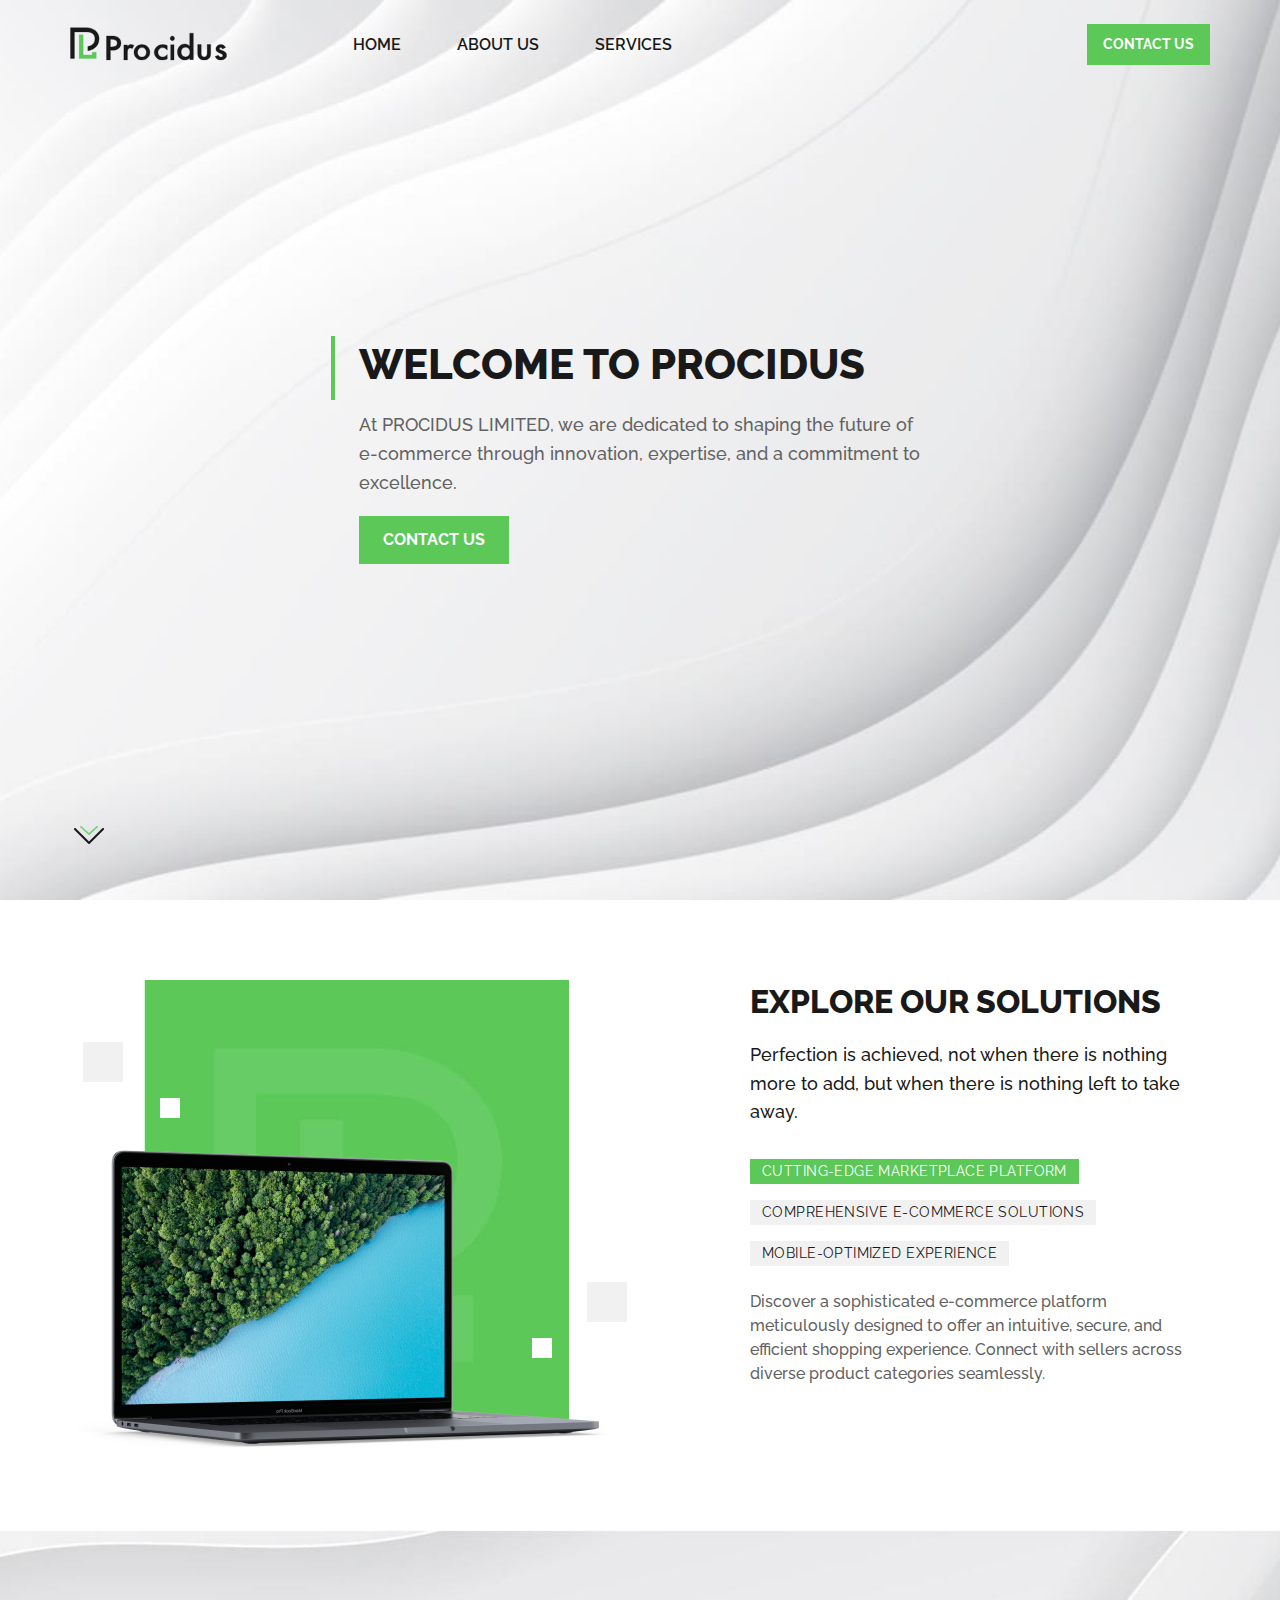
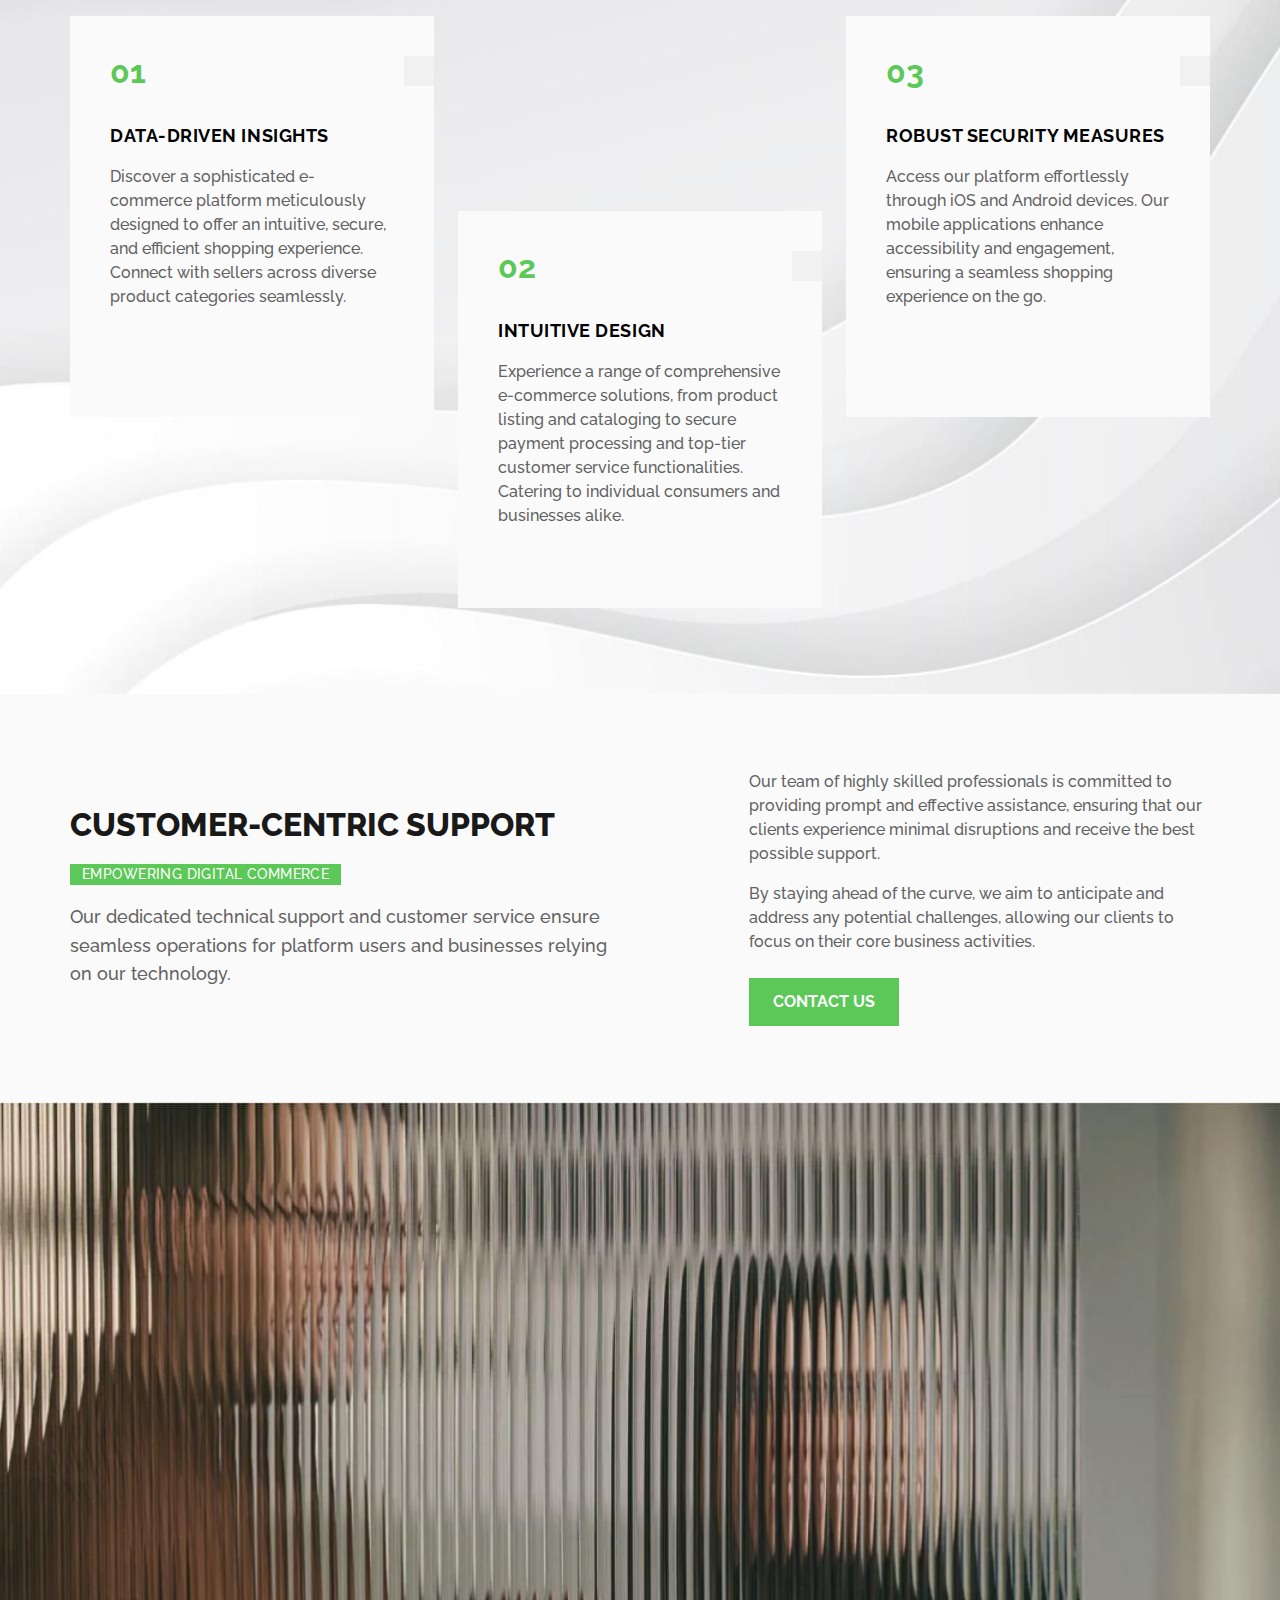
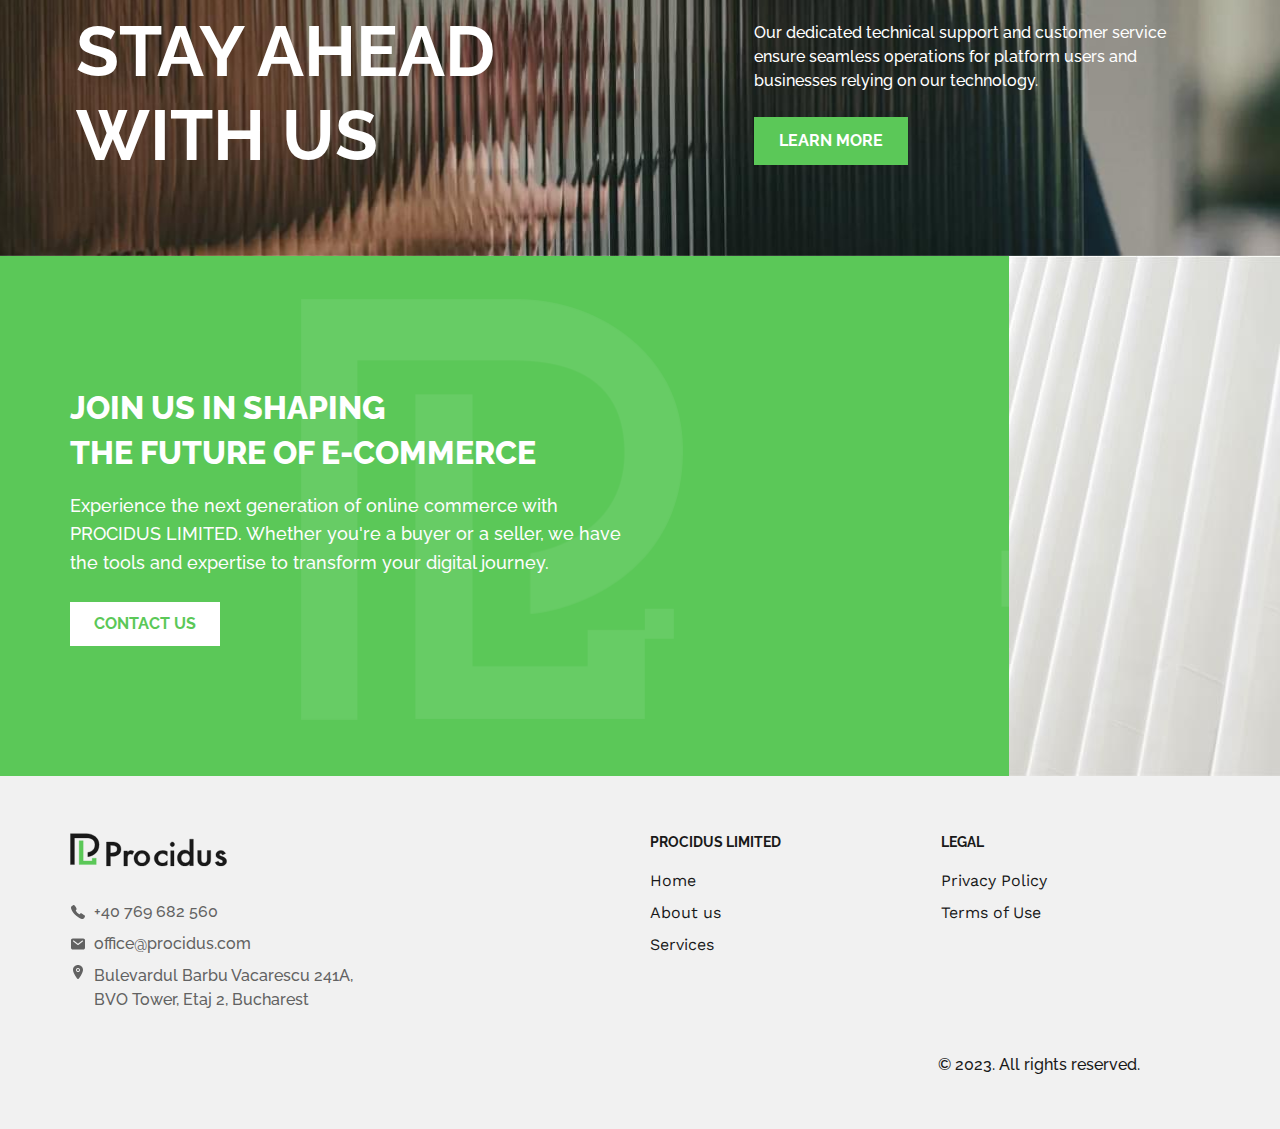
==== index.html @ 0f19bddd "next commit" ====
<!doctype html>
<html lang="en">

<head>
	<title>Procidus | Main Page</title>
	<meta charset="UTF-8" />
	<meta name="format-detection" content="telephone=no" />
	<!-- <style>body{opacity: 0;}</style> -->
	<link rel="stylesheet" href="css/style.min.css?_v=20231129135341" />
	<link rel="shortcut icon" href="favicon.ico" />
	<!-- <meta name="robots" content="noindex, nofollow"> -->
	<meta name="viewport" content="width=device-width, initial-scale=1.0" />
</head>

<body>
	<div class="wrapper">
		<header class="header header__main">
			<div class="header__container">
				<div class="header__nav">
					<div class="header__logo">
						<a href="index.html">
							<svg width="157" height="35" viewBox="0 0 157 35" fill="none" xmlns="http://www.w3.org/2000/svg">
								<g clip-path="url(#clip0_5_194-1)">
									<path d="M40.3946 24.3123V34.0953H36.5024V10.012H40.9129C43.0742 10.012 44.7073 10.1489 45.8124 10.4318C46.9272 10.7147 47.9052 11.244 48.756 12.0197C50.2424 13.3703 50.9759 15.0769 50.9759 17.1393C50.9759 19.3478 50.1838 21.0908 48.5995 22.3776C47.0152 23.6644 44.8833 24.3123 42.194 24.3123H40.3848H40.3946ZM40.3946 20.9448H41.8517C45.431 20.9448 47.2206 19.6581 47.2206 17.0937C47.2206 14.5293 45.3723 13.3703 41.6855 13.3703H40.3946V20.954V20.9448Z" fill="#191919" stroke="#191919" stroke-width="0.3" />
									<path d="M53.8706 18.9312H57.4524V20.289C58.113 19.6146 58.6898 19.1499 59.2015 18.9038C59.7224 18.6487 60.3365 18.512 61.0435 18.512C61.9832 18.512 62.9693 18.8127 64.002 19.4142L62.3646 22.622C61.6855 22.1481 61.0249 21.902 60.3737 21.902C58.42 21.902 57.4524 23.3419 57.4524 26.2307V34.0953H53.8706V18.9221V18.9312Z" fill="#191919" stroke="#191919" stroke-width="0.3" />
									<path d="M64.002 26.1973C64.002 24.0698 64.7733 22.2527 66.3161 20.7546C67.8588 19.2566 69.7424 18.512 71.9579 18.512C74.1733 18.512 76.0748 19.2654 77.6266 20.7723C79.1603 22.2793 79.9227 24.123 79.9227 26.3125C79.9227 28.502 79.1514 30.3812 77.6086 31.8704C76.0569 33.3507 74.1464 34.0953 71.8951 34.0953C69.6437 34.0953 67.7781 33.3418 66.2712 31.8261C64.7554 30.328 64.002 28.4488 64.002 26.1884V26.1973ZM67.5269 26.2593C67.5269 27.7308 67.9216 28.9009 68.7199 29.7607C69.5361 30.6294 70.6124 31.0637 71.9579 31.0637C73.3033 31.0637 74.3886 30.6382 75.1958 29.7784C76.0031 28.9186 76.4067 27.7751 76.4067 26.3391C76.4067 24.9031 76.0031 23.7596 75.1958 22.8998C74.3796 22.0311 73.3033 21.5967 71.9579 21.5967C70.6124 21.5967 69.572 22.0311 68.7558 22.8998C67.9395 23.7685 67.5269 24.8854 67.5269 26.2593Z" fill="#191919" stroke="#191919" stroke-width="0.3" />
									<path d="M97.2909 19.5662V24.0933C96.4578 23.1453 95.7194 22.4897 95.0567 22.1442C94.413 21.781 93.6462 21.595 92.7753 21.595C91.4026 21.595 90.2666 22.0468 89.3578 22.9416C88.449 23.8363 87.9946 24.9615 87.9946 26.3169C87.9946 27.6724 88.4301 28.8329 89.301 29.7277C90.1814 30.6136 91.3079 31.0566 92.6806 31.0566C93.5515 31.0566 94.3278 30.8794 94.9905 30.525C95.6342 30.1795 96.401 29.5151 97.2719 28.5229V33.0233C95.7951 33.7409 94.3183 34.0953 92.8415 34.0953C90.3991 34.0953 88.3638 33.36 86.7261 31.8805C85.0884 30.401 84.2648 28.5583 84.2648 26.3524C84.2648 24.1464 85.0978 22.2948 86.7545 20.7799C88.4112 19.265 90.4559 18.512 92.8699 18.512C94.4225 18.512 95.8898 18.8575 97.2719 19.5573L97.2909 19.5662Z" fill="#191919" stroke="#191919" stroke-width="0.3" />
									<path d="M100.186 12.2964C100.186 11.6767 100.394 11.1403 100.819 10.6871C101.245 10.2339 101.757 10.012 102.348 10.012C102.938 10.012 103.468 10.2432 103.894 10.6871C104.319 11.131 104.528 11.6767 104.528 12.3149C104.528 12.953 104.31 13.5079 103.894 13.9611C103.477 14.4143 102.964 14.6363 102.365 14.6363C101.766 14.6363 101.245 14.4143 100.819 13.9611C100.394 13.5079 100.186 12.953 100.186 12.3056V12.2964ZM104.033 18.6964V34.0953H100.689V18.6964H104.033Z" fill="#191919" stroke="#191919" stroke-width="0.3" />
									<path d="M119.709 7.18776H123.343V33.655H119.709V32.0593C118.278 33.4166 116.668 34.0953 114.87 34.0953C112.723 34.0953 110.943 33.3341 109.531 31.8025C108.128 30.2435 107.422 28.2992 107.422 25.9698C107.422 23.6404 108.128 21.7879 109.531 20.2655C110.925 18.734 112.676 17.9636 114.794 17.9636C116.63 17.9636 118.268 18.6973 119.718 20.1554V7.17859L119.709 7.18776ZM111.113 25.979C111.113 27.4463 111.518 28.6294 112.318 29.5556C113.147 30.4819 114.182 30.9496 115.444 30.9496C116.781 30.9496 117.863 30.5002 118.692 29.6015C119.521 28.6752 119.935 27.4922 119.935 26.0615C119.935 24.6309 119.521 23.4478 118.692 22.5215C117.863 21.6136 116.79 21.1551 115.472 21.1551C114.229 21.1551 113.184 21.6136 112.346 22.5307C111.518 23.457 111.104 24.6125 111.104 25.979H111.113Z" fill="#191919" stroke="#191919" stroke-width="0.3" />
									<path d="M131.218 18.512V27.2048C131.218 29.717 132.216 30.9732 134.203 30.9732C136.189 30.9732 137.187 29.717 137.187 27.2048V18.512H140.711V27.2867C140.711 28.4973 140.556 29.5441 140.253 30.427C139.961 31.2189 139.457 31.9289 138.734 32.557C137.544 33.5856 136.033 34.0953 134.194 34.0953C132.354 34.0953 130.861 33.5856 129.671 32.557C128.939 31.9289 128.427 31.2098 128.124 30.427C127.832 29.7261 127.685 28.6703 127.685 27.2867V18.512H131.209H131.218Z" fill="#191919" stroke="#191919" stroke-width="0.3" />
									<path d="M155.589 21.4211L152.49 22.92C152.002 22.0065 151.398 21.5541 150.677 21.5541C150.336 21.5541 150.034 21.6606 149.79 21.8646C149.546 22.0685 149.42 22.3346 149.42 22.6628C149.42 23.2304 150.141 23.7892 151.583 24.348C153.572 25.1284 154.907 25.8469 155.599 26.5032C156.291 27.1595 156.632 28.0464 156.632 29.1551C156.632 30.5831 156.057 31.7715 154.897 32.7294C153.776 33.643 152.422 34.0953 150.833 34.0953C148.114 34.0953 146.184 32.8891 145.053 30.4766L148.25 29.1285C148.698 29.838 149.03 30.2815 149.264 30.4766C149.722 30.858 150.268 31.0531 150.891 31.0531C152.158 31.0531 152.792 30.5298 152.792 29.4744C152.792 28.8713 152.305 28.3037 151.33 27.7804C150.95 27.6118 150.579 27.4433 150.199 27.2837C149.819 27.124 149.439 26.9555 149.049 26.787C147.958 26.2992 147.197 25.8203 146.749 25.3324C146.184 24.7205 145.901 23.9222 145.901 22.9555C145.901 21.6694 146.388 20.614 147.353 19.7714C148.338 18.9288 149.537 18.512 150.95 18.512C153.026 18.512 154.566 19.4876 155.579 21.4388L155.589 21.4211Z" fill="#191919" stroke="#191919" stroke-width="0.3" />
									<path d="M24.6431 21.9796C22.2713 23.7597 19.5085 24.5127 17.8351 24.6677V20.4503C17.8856 20.4423 17.9497 20.4316 18.0258 20.4176C18.2288 20.3802 18.5177 20.3191 18.8634 20.2244C19.5543 20.0351 20.4754 19.7104 21.3926 19.1684C23.2318 18.0815 25.0571 16.1173 24.9716 12.6399C24.9291 10.9093 24.4703 9.61412 23.7565 8.64841C23.0432 7.68348 22.0835 7.05857 21.0568 6.65405C19.1379 5.89799 16.9617 5.90422 15.6671 5.90794C15.5811 5.90818 15.499 5.90842 15.4212 5.90842H4.5952H4.4452V6.05842V32.5196H0.468848V1.66196H16.5857C19.7418 1.66196 22.8375 2.64489 25.2392 4.60502C27.3088 6.29719 29.1157 8.87347 29.1157 12.7247C29.1157 17.2226 27.0862 20.1459 24.6431 21.9796Z" fill="#191919" stroke="#191919" stroke-width="0.3" />
									<path d="M22.1886 28.7639V26.2247H26.2211V32.5287H9.15293V8.74534H13.1854V28.7639V28.9139H13.3354H22.0386H22.1886V28.7639Z" fill="#5BC858" stroke="#5BC858" stroke-width="0.3" />
								</g>
								<defs>
									<clipPath id="clip0_5_194-1">
										<rect width="157" height="34" fill="white" transform="translate(0 0.5)" />
									</clipPath>
								</defs>
							</svg>
						</a>
					</div>
					<div class="header__menu">
						<ul class="header__list">
							<li class="header__link"><a href="index.html">HOME</a></li>
							<li class="header__link"><a href="about.html">ABOUT US</a></li>
							<li class="header__link">
								<a href="services.html" data-goto=".features">SERVICES</a>
							</li>
						</ul>
					</div>
				</div>
				<div class="header__btn">
					<a href="contact.html" class="button button--header button--small"><span>CONTACT US</span></a>
				</div>
			</div>
		</header>
		<main class="page">
			<section class="hero">
				<div class="hero__container">
					<div class="hero__content">
						<h1 class="hero__title title">Welcome to procidus</h1>
						<p class="hero__text text">
							At PROCIDUS LIMITED, we are dedicated to shaping the future of
							e-commerce through innovation, expertise, and a commitment to
							excellence.
						</p>
						<a href="contact.html" class="button button--hero button--large"><span>CONTACT US</span></a>
					</div>
					<div class="hero__arrow">
						<a href="#" data-goto=".solutions">
							<svg width="50" height="50" viewBox="0 0 50 50" fill="none" xmlns="http://www.w3.org/2000/svg">
								<path fill-rule="evenodd" clip-rule="evenodd" d="M10.2333 17.262C10.6238 16.8715 11.257 16.8715 11.6475 17.262L25.0029 30.6174L38.3583 17.262C38.7488 16.8715 39.382 16.8715 39.7725 17.262C40.1631 17.6525 40.1631 18.2857 39.7725 18.6762L25.71 32.7387C25.3195 33.1292 24.6863 33.1292 24.2958 32.7387L10.2333 18.6762C9.8428 18.2857 9.8428 17.6525 10.2333 17.262Z" fill="#191919" />
								<path opacity="0.8" fill-rule="evenodd" clip-rule="evenodd" d="M16.2541 15.2317C16.5928 14.9228 17.1421 14.9228 17.4809 15.2317L25 22.0899L32.5191 15.2317C32.8579 14.9228 33.4072 14.9228 33.7459 15.2317C34.0847 15.5407 34.0847 16.0417 33.7459 16.3507L25.6134 23.7683C25.2746 24.0772 24.7254 24.0772 24.3866 23.7683L16.2541 16.3507C15.9153 16.0417 15.9153 15.5407 16.2541 15.2317Z" fill="#5BC858" />
							</svg>
						</a>
					</div>
				</div>
			</section>
			<section class="solutions">
				<div class="solutions__container">
					<div class="solutions__img">
						<img src="img/solutions-img.png" alt="Solutions" />
						<div class="solutions__bg"></div>
						<div class="solutions__decor"></div>
					</div>
					<div class="solutions__content">
						<h2 data-da=".solutions__container, 768, 0" class="solutions__title title">
							Explore our solutions
						</h2>
						<p class="solutions__text text">
							Perfection is achieved, not when there is nothing more to add, but
							when there is nothing left to take away.
						</p>
						<div data-tabs data-tabs-animate="500" class="tabs">
							<nav data-tabs-titles class="tabs__navigation">
								<button type="button" class="tabs__title _tab-active">
									Cutting-Edge Marketplace Platform
								</button>
								<button type="button" class="tabs__title">
									Comprehensive E-commerce Solutions
								</button>
								<button type="button" class="tabs__title">
									Mobile-Optimized Experience
								</button>
							</nav>
							<div data-tabs-body class="tabs__content">
								<div class="tabs__body">
									Discover a sophisticated e-commerce platform meticulously
									designed to offer an intuitive, secure, and efficient
									shopping experience. Connect with sellers across diverse
									product categories seamlessly.
								</div>
								<div class="tabs__body">
									Experience a range of comprehensive e-commerce solutions,
									from product listing and cataloging to secure payment
									processing and top-tier customer service functionalities.
									Catering to individual consumers and businesses alike.
								</div>
								<div class="tabs__body">
									Access our platform effortlessly through iOS and Android
									devices. Our mobile applications enhance accessibility and
									engagement, ensuring a seamless shopping experience on the
									go.
								</div>
							</div>
						</div>
					</div>
				</div>
			</section>
			<section class="features" id="features">
				<div class="features__container">
					<div class="features__item">
						<span class="features__item-num">01</span>
						<h3 class="features__item-title">DATA-DRIVEN INSIGHTS</h3>
						<p class="features__item-text">
							Discover a sophisticated e-commerce platform meticulously designed
							to offer an intuitive, secure, and efficient shopping experience.
							Connect with sellers across diverse product categories seamlessly.
						</p>
					</div>
					<div class="features__item features__item-mt">
						<span class="features__item-num">02</span>
						<h3 class="features__item-title">intuitive design</h3>
						<p class="features__item-text">
							Experience a range of comprehensive e-commerce solutions, from
							product listing and cataloging to secure payment processing and
							top-tier customer service functionalities. Catering to individual
							consumers and businesses alike.
						</p>
					</div>
					<div class="features__item">
						<span class="features__item-num">03</span>
						<h3 class="features__item-title">robust security measures</h3>
						<p class="features__item-text">
							Access our platform effortlessly through iOS and Android devices.
							Our mobile applications enhance accessibility and engagement,
							ensuring a seamless shopping experience on the go.
						</p>
					</div>
				</div>
			</section>
			<section class="support">
				<div class="support__container">
					<div class="support__heading">
						<h2 class="support__title title">Customer-Centric Support</h2>
						<span class="support__subtitle">empowering digital commerce</span>
						<p class="support__descr">
							Our dedicated technical support and customer service ensure seamless
							operations for platform users and businesses relying on our
							technology.
						</p>
					</div>
					<div class="support__content">
						<p>
							Our team of highly skilled professionals is committed to providing
							prompt and effective assistance, ensuring that our clients
							experience minimal disruptions and receive the best possible
							support.
						</p>
						<p>
							By staying ahead of the curve, we aim to anticipate and address any
							potential challenges, allowing our clients to focus on their core
							business activities.
						</p>
						<a href="contact.html" class="button button--support button--large"><span>CONTACT US</span></a>
					</div>
				</div>
			</section>
			<section class="about">
				<div class="about__container">
					<h2 class="about__title title">stay ahead with us</h2>
					<div class="about__content">
						<p class="about__text">
							Our dedicated technical support and customer service ensure seamless
							operations for platform users and businesses relying on our
							technology.
						</p>
						<a href="about.html" class="button button--about button--large"><span>LEARN MORE</span></a>
					</div>
				</div>
			</section>
			<section class="join">
				<div class="join__container">
					<div class="join__content">
						<h2 class="join__title title">
							Join Us in Shaping <br />
							the Future of E-commerce
						</h2>
						<p class="join__descr">
							Experience the next generation of online commerce with PROCIDUS
							LIMITED. Whether you're a buyer or a seller, we have the tools and
							expertise to transform your digital journey.
						</p>
						<a href="contact.html" class="button button--join"><span>CONTACT US</span></a>
					</div>
				</div>
				<div class="join__left"></div>
				<div class="join__right"></div>
			</section>
		</main>
		<footer class="footer">
			<div class="footer__container">
				<div class="footer__contact">
					<div class="footer__logo">
						<svg width="157" height="35" viewBox="0 0 157 35" fill="none" xmlns="http://www.w3.org/2000/svg">
							<g clip-path="url(#clip0_5_194)">
								<path d="M40.3946 24.3123V34.0953H36.5024V10.012H40.9129C43.0742 10.012 44.7073 10.1489 45.8124 10.4318C46.9272 10.7147 47.9052 11.244 48.756 12.0197C50.2424 13.3703 50.9759 15.0769 50.9759 17.1393C50.9759 19.3478 50.1838 21.0908 48.5995 22.3776C47.0152 23.6644 44.8833 24.3123 42.194 24.3123H40.3848H40.3946ZM40.3946 20.9448H41.8517C45.431 20.9448 47.2206 19.6581 47.2206 17.0937C47.2206 14.5293 45.3723 13.3703 41.6855 13.3703H40.3946V20.954V20.9448Z" fill="#191919" stroke="#191919" stroke-width="0.3" />
								<path d="M53.8706 18.9312H57.4524V20.289C58.113 19.6146 58.6898 19.1499 59.2015 18.9038C59.7224 18.6487 60.3365 18.512 61.0435 18.512C61.9832 18.512 62.9693 18.8127 64.002 19.4142L62.3646 22.622C61.6855 22.1481 61.0249 21.902 60.3737 21.902C58.42 21.902 57.4524 23.3419 57.4524 26.2307V34.0953H53.8706V18.9221V18.9312Z" fill="#191919" stroke="#191919" stroke-width="0.3" />
								<path d="M64.002 26.1973C64.002 24.0698 64.7733 22.2527 66.3161 20.7546C67.8588 19.2566 69.7424 18.512 71.9579 18.512C74.1733 18.512 76.0748 19.2654 77.6266 20.7723C79.1603 22.2793 79.9227 24.123 79.9227 26.3125C79.9227 28.502 79.1514 30.3812 77.6086 31.8704C76.0569 33.3507 74.1464 34.0953 71.8951 34.0953C69.6437 34.0953 67.7781 33.3418 66.2712 31.8261C64.7554 30.328 64.002 28.4488 64.002 26.1884V26.1973ZM67.5269 26.2593C67.5269 27.7308 67.9216 28.9009 68.7199 29.7607C69.5361 30.6294 70.6124 31.0637 71.9579 31.0637C73.3033 31.0637 74.3886 30.6382 75.1958 29.7784C76.0031 28.9186 76.4067 27.7751 76.4067 26.3391C76.4067 24.9031 76.0031 23.7596 75.1958 22.8998C74.3796 22.0311 73.3033 21.5967 71.9579 21.5967C70.6124 21.5967 69.572 22.0311 68.7558 22.8998C67.9395 23.7685 67.5269 24.8854 67.5269 26.2593Z" fill="#191919" stroke="#191919" stroke-width="0.3" />
								<path d="M97.2909 19.5662V24.0933C96.4578 23.1453 95.7194 22.4897 95.0567 22.1442C94.413 21.781 93.6462 21.595 92.7753 21.595C91.4026 21.595 90.2666 22.0468 89.3578 22.9416C88.449 23.8363 87.9946 24.9615 87.9946 26.3169C87.9946 27.6724 88.4301 28.8329 89.301 29.7277C90.1814 30.6136 91.3079 31.0566 92.6806 31.0566C93.5515 31.0566 94.3278 30.8794 94.9905 30.525C95.6342 30.1795 96.401 29.5151 97.2719 28.5229V33.0233C95.7951 33.7409 94.3183 34.0953 92.8415 34.0953C90.3991 34.0953 88.3638 33.36 86.7261 31.8805C85.0884 30.401 84.2648 28.5583 84.2648 26.3524C84.2648 24.1464 85.0978 22.2948 86.7545 20.7799C88.4112 19.265 90.4559 18.512 92.8699 18.512C94.4225 18.512 95.8898 18.8575 97.2719 19.5573L97.2909 19.5662Z" fill="#191919" stroke="#191919" stroke-width="0.3" />
								<path d="M100.186 12.2964C100.186 11.6767 100.394 11.1403 100.819 10.6871C101.245 10.2339 101.757 10.012 102.348 10.012C102.938 10.012 103.468 10.2432 103.894 10.6871C104.319 11.131 104.528 11.6767 104.528 12.3149C104.528 12.953 104.31 13.5079 103.894 13.9611C103.477 14.4143 102.964 14.6363 102.365 14.6363C101.766 14.6363 101.245 14.4143 100.819 13.9611C100.394 13.5079 100.186 12.953 100.186 12.3056V12.2964ZM104.033 18.6964V34.0953H100.689V18.6964H104.033Z" fill="#191919" stroke="#191919" stroke-width="0.3" />
								<path d="M119.709 7.18776H123.343V33.655H119.709V32.0593C118.278 33.4166 116.668 34.0953 114.87 34.0953C112.723 34.0953 110.943 33.3341 109.531 31.8025C108.128 30.2435 107.422 28.2992 107.422 25.9698C107.422 23.6404 108.128 21.7879 109.531 20.2655C110.925 18.734 112.676 17.9636 114.794 17.9636C116.63 17.9636 118.268 18.6973 119.718 20.1554V7.17859L119.709 7.18776ZM111.113 25.979C111.113 27.4463 111.518 28.6294 112.318 29.5556C113.147 30.4819 114.182 30.9496 115.444 30.9496C116.781 30.9496 117.863 30.5002 118.692 29.6015C119.521 28.6752 119.935 27.4922 119.935 26.0615C119.935 24.6309 119.521 23.4478 118.692 22.5215C117.863 21.6136 116.79 21.1551 115.472 21.1551C114.229 21.1551 113.184 21.6136 112.346 22.5307C111.518 23.457 111.104 24.6125 111.104 25.979H111.113Z" fill="#191919" stroke="#191919" stroke-width="0.3" />
								<path d="M131.218 18.512V27.2048C131.218 29.717 132.216 30.9732 134.203 30.9732C136.189 30.9732 137.187 29.717 137.187 27.2048V18.512H140.711V27.2867C140.711 28.4973 140.556 29.5441 140.253 30.427C139.961 31.2189 139.457 31.9289 138.734 32.557C137.544 33.5856 136.033 34.0953 134.194 34.0953C132.354 34.0953 130.861 33.5856 129.671 32.557C128.939 31.9289 128.427 31.2098 128.124 30.427C127.832 29.7261 127.685 28.6703 127.685 27.2867V18.512H131.209H131.218Z" fill="#191919" stroke="#191919" stroke-width="0.3" />
								<path d="M155.589 21.4211L152.49 22.92C152.002 22.0065 151.398 21.5541 150.677 21.5541C150.336 21.5541 150.034 21.6606 149.79 21.8646C149.546 22.0685 149.42 22.3346 149.42 22.6628C149.42 23.2304 150.141 23.7892 151.583 24.348C153.572 25.1284 154.907 25.8469 155.599 26.5032C156.291 27.1595 156.632 28.0464 156.632 29.1551C156.632 30.5831 156.057 31.7715 154.897 32.7294C153.776 33.643 152.422 34.0953 150.833 34.0953C148.114 34.0953 146.184 32.8891 145.053 30.4766L148.25 29.1285C148.698 29.838 149.03 30.2815 149.264 30.4766C149.722 30.858 150.268 31.0531 150.891 31.0531C152.158 31.0531 152.792 30.5298 152.792 29.4744C152.792 28.8713 152.305 28.3037 151.33 27.7804C150.95 27.6118 150.579 27.4433 150.199 27.2837C149.819 27.124 149.439 26.9555 149.049 26.787C147.958 26.2992 147.197 25.8203 146.749 25.3324C146.184 24.7205 145.901 23.9222 145.901 22.9555C145.901 21.6694 146.388 20.614 147.353 19.7714C148.338 18.9288 149.537 18.512 150.95 18.512C153.026 18.512 154.566 19.4876 155.579 21.4388L155.589 21.4211Z" fill="#191919" stroke="#191919" stroke-width="0.3" />
								<path d="M24.6431 21.9796C22.2713 23.7597 19.5085 24.5127 17.8351 24.6677V20.4503C17.8856 20.4423 17.9497 20.4316 18.0258 20.4176C18.2288 20.3802 18.5177 20.3191 18.8634 20.2244C19.5543 20.0351 20.4754 19.7104 21.3926 19.1684C23.2318 18.0815 25.0571 16.1173 24.9716 12.6399C24.9291 10.9093 24.4703 9.61412 23.7565 8.64841C23.0432 7.68348 22.0835 7.05857 21.0568 6.65405C19.1379 5.89799 16.9617 5.90422 15.6671 5.90794C15.5811 5.90818 15.499 5.90842 15.4212 5.90842H4.5952H4.4452V6.05842V32.5196H0.468848V1.66196H16.5857C19.7418 1.66196 22.8375 2.64489 25.2392 4.60502C27.3088 6.29719 29.1157 8.87347 29.1157 12.7247C29.1157 17.2226 27.0862 20.1459 24.6431 21.9796Z" fill="#191919" stroke="#191919" stroke-width="0.3" />
								<path d="M22.1886 28.7639V26.2247H26.2211V32.5287H9.15293V8.74534H13.1854V28.7639V28.9139H13.3354H22.0386H22.1886V28.7639Z" fill="#5BC858" stroke="#5BC858" stroke-width="0.3" />
							</g>
							<defs>
								<clipPath id="clip0_5_194">
									<rect width="157" height="34" fill="white" transform="translate(0 0.5)" />
								</clipPath>
							</defs>
						</svg>
					</div>
					<ul class="footer__contact-list">
						<li class="footer__contact-item">
							<img src="img/icons/call.svg" alt="call" />
							<a href="tel:+40769682560">+40 769 682 560</a>
						</li>
						<li class="footer__contact-item">
							<img src="img/icons/mail.svg" alt="email" />
							<a href="mailto:office@procidus.com">office@procidus.com</a>
						</li>
						<li class="footer__contact-item">
							<img src="img/icons/location.svg" alt="address" />
							Bulevardul Barbu Vacarescu 241A, BVO Tower, Etaj 2, Bucharest
						</li>
					</ul>
					<span class="footer__copy-md2">© 2023. All rights reserved.</span>
				</div>
				<div class="footer__nav">
					<div class="footer__nav-item">
						<h5 class="footer__title">PROCIDUS LIMITED</h5>
						<ul class="footer__list">
							<li class="footer__link"><a href="index.html">Home</a></li>
							<li class="footer__link"><a href="about.html">About us</a></li>
							<li class="footer__link">
								<a href="#" data-goto=".features">Services</a>
							</li>
						</ul>
					</div>
					<div class="footer__nav-item">
						<h5 class="footer__title">LEGAL</h5>
						<ul class="footer__list">
							<li class="footer__link">
								<a href="privacy.html">Privacy Policy</a>
							</li>
							<li class="footer__link"><a href="terms.html">Terms of Use</a></li>
						</ul>
					</div>
					<span class="footer__copy">© 2023. All rights reserved.</span>
					<span class="footer__copy-md3">© 2023. All rights reserved.</span>
				</div>
			</div>
		</footer>

	</div>
	<script src="js/app.min.js?_v=20231129135341"></script>

</body>

</html>
---- css/style.min.css ----
@charset "UTF-8";@import url(https://fonts.googleapis.com/css?family=Raleway:500,600,700,800&display=swap);@import url(https://fonts.googleapis.com/css?family=Work+Sans:regular&display=swap);*{padding:0;margin:0;border:0}*,::after,::before{-webkit-box-sizing:border-box;box-sizing:border-box}body,html{height:100%;min-width:320px}body{color:#626262;line-height:1;font-family:Raleway;font-size:1rem;font-weight:500;-ms-text-size-adjust:100%;-moz-text-size-adjust:100%;-webkit-text-size-adjust:100%;-webkit-font-smoothing:antialiased;-moz-osx-font-smoothing:grayscale}button,input,textarea{font-family:Raleway;font-size:inherit;line-height:inherit}button{cursor:pointer;color:inherit;background-color:transparent}a{display:inline-block;color:inherit;text-decoration:none}ul li{list-style:none}img{vertical-align:top}h1,h2,h3,h4,h5,h6{font-weight:inherit;font-size:inherit}.lock body{overflow:hidden;-ms-touch-action:none;touch-action:none;-ms-scroll-chaining:none;overscroll-behavior:none}.wrapper{min-height:100%;display:-webkit-box;display:-ms-flexbox;display:flex;-webkit-box-orient:vertical;-webkit-box-direction:normal;-ms-flex-direction:column;flex-direction:column;overflow:hidden}@supports (overflow:clip){.wrapper{overflow:clip}}.wrapper>main{-webkit-box-flex:1;-ms-flex:1 1 auto;flex:1 1 auto}.wrapper>*{min-width:0}[class*=__container]{max-width:73.125rem;margin:0 auto;padding:0 .9375rem}.form__error{color:red}.button{display:-webkit-inline-box;display:-ms-inline-flexbox;display:inline-flex;padding:.625rem 1rem;color:#fff;font-size:16px;font-weight:700;line-height:150%;background:#5bc858;-webkit-transition:all .3s;transition:all .3s}.button--fw{width:100%}.button--small{font-size:.875rem}.button--support{margin-top:.5rem}.button--large{padding:.75rem 1.5rem}[class*=-ibg]{position:relative}[class*=-ibg] img{position:absolute;width:100%;height:100%;top:0;left:0;-o-object-fit:cover;object-fit:cover}[class*=-ibg-contain] img{-o-object-fit:contain;object-fit:contain}.title{color:#191919;font-size:2rem;font-weight:800;line-height:140%;text-transform:uppercase}.title:not(:last-child){margin-bottom:1rem}.title--page{color:#191919;font-weight:700;text-transform:uppercase}.text{color:#626262;font-size:1rem;font-weight:500;line-height:150%}.text-white{color:#fff}.heading{background-image:url(../img/page-heading-bg.jpg);background-size:cover;background-position:center;background-repeat:no-repeat}.header{position:relative;min-height:5.5625rem}.header__container{display:-webkit-box;display:-ms-flexbox;display:flex;min-height:5.5625rem;-webkit-box-pack:justify;-ms-flex-pack:justify;justify-content:space-between;-ms-flex-preferred-size:auto;flex-basis:auto;-webkit-box-align:center;-ms-flex-align:center;align-items:center}.header__nav{display:-webkit-box;display:-ms-flexbox;display:flex}.header__menu{display:-webkit-box;display:-ms-flexbox;display:flex;-webkit-box-align:center;-ms-flex-align:center;align-items:center}.header__list{display:-webkit-box;display:-ms-flexbox;display:flex}.header__link{color:#191919;font-weight:600;text-transform:uppercase;-webkit-transition:color .3s;transition:color .3s}.header__btn{display:-webkit-box;display:-ms-flexbox;display:flex;-webkit-box-pack:end;-ms-flex-pack:end;justify-content:flex-end}.header__main{position:absolute;width:100%;top:0;z-index:50}.footer{padding:3.5rem 0;background-color:#f1f1f1;z-index:5;position:relative}.footer__container{display:-webkit-box;display:-ms-flexbox;display:flex;-ms-flex-wrap:wrap;flex-wrap:wrap}.footer__contact{max-width:19.9375rem}.footer__logo{margin-bottom:1.875rem}.footer__contact-item{display:-webkit-box;display:-ms-flexbox;display:flex;-webkit-column-gap:.5rem;-moz-column-gap:.5rem;column-gap:.5rem;line-height:150%}.footer__contact-item:not(:last-child){margin-bottom:.5rem}.footer__contact-item:last-child{-webkit-box-align:start;-ms-flex-align:start;align-items:flex-start}.footer__contact-item:last-child svg{-ms-flex-negative:0;flex-shrink:0;-webkit-box-align:start;-ms-flex-align:start;align-items:flex-start}.footer__nav{max-width:30.625rem;display:-webkit-box;display:-ms-flexbox;display:flex;-ms-flex-wrap:wrap;flex-wrap:wrap;-webkit-column-gap:10rem;-moz-column-gap:10rem;column-gap:10rem;color:#191919}.footer__title{font-size:.875rem;font-weight:700;line-height:150%;margin-bottom:1rem}.footer__link{font-family:"Work Sans";font-size:1rem;font-weight:400;line-height:150%}.footer__link:not(:last-child){margin-bottom:.5rem}.footer__copy{margin-top:6.25rem;width:100%;text-align:right}.footer__copy-md2{display:none}.footer__copy-md3{display:none}.footer a{-webkit-transition:all .3s;transition:all .3s}.hero{display:-webkit-box;display:-ms-flexbox;display:flex;-webkit-box-orient:vertical;-webkit-box-direction:normal;-ms-flex-direction:column;flex-direction:column;-webkit-box-pack:center;-ms-flex-pack:center;justify-content:center;min-height:100vh;background-image:url(../img/hero-bg.jpg);background-size:cover;background-position:center;background-repeat:no-repeat}.hero__container{position:relative}.hero__content{max-width:35.125rem}.hero__title{font-size:2.625rem;position:relative}.hero__title::before{content:"";position:absolute;width:.25rem;height:4rem;left:-1.75rem;background:#5bc858}.hero__text{font-size:1.125rem;line-height:160%}.hero__text:not(:last-child){margin-bottom:1.125rem}.hero__arrow{position:absolute;left:-17.5rem;bottom:-18.75rem;-webkit-animation:bounce .5s infinite alternate ease;animation:bounce .5s infinite alternate ease}@-webkit-keyframes bounce{from{bottom:-17.5rem}to{bottom:-16.875rem}}@keyframes bounce{from{bottom:-17.5rem}to{bottom:-16.875rem}}.solutions{padding:5rem 0}.solutions__container{display:-webkit-box;display:-ms-flexbox;display:flex;-ms-flex-wrap:wrap;flex-wrap:wrap;-webkit-box-pack:justify;-ms-flex-pack:justify;justify-content:space-between}.solutions__img{max-width:34.875rem;position:relative}.solutions__img::before{content:"";position:absolute;background-image:url(../img/solutions-bg.jpg);background-size:cover;z-index:-3;top:0}.solutions__decor{position:relative}.solutions__decor::before{content:"";background:#f1f1f1;position:absolute}.solutions__decor::after{content:"";background:#fff;position:absolute}.solutions__bg{position:absolute;top:4.3125rem;left:8.9375rem;z-index:-1;width:26.5625rem}.solutions__bg::before{content:"";background:#f1f1f1;position:absolute}.solutions__bg::after{content:"";background:#fff;position:absolute}.solutions__text{line-height:160%;font-size:1.125rem;color:#191919}.solutions__text:not(:last-child){margin-bottom:2rem}.tabs__navigation{display:-webkit-box;display:-ms-flexbox;display:flex;-webkit-box-orient:vertical;-webkit-box-direction:normal;-ms-flex-direction:column;flex-direction:column;row-gap:1rem;-webkit-box-align:start;-ms-flex-align:start;align-items:flex-start;margin-bottom:1.5rem}.tabs__title{color:#191919;font-size:.875rem;line-height:150%;letter-spacing:.42px;text-transform:uppercase;padding:.125rem .75rem;background:#f1f1f1}.tabs__content{line-height:150%}._tab-active{color:#fff;background:#5bc858}.features{padding:5.375rem 0;min-height:47.25rem;background-image:url(../img/features-bg.jpg);background-size:cover;background-position:center;background-repeat:no-repeat}.features__container{display:-webkit-box;display:-ms-flexbox;display:flex;-ms-flex-wrap:wrap;flex-wrap:wrap;-webkit-box-pack:justify;-ms-flex-pack:justify;justify-content:space-between}.features__item{max-width:22.75rem;max-height:25.0625rem;padding:2.5rem 2.5rem 5rem 2.5rem;background-color:#fafafa;-webkit-transition:all .3s;transition:all .3s;cursor:pointer}.features__item-mt{margin-top:12.1875rem}.features__item-num{display:block;color:#5bc858;font-size:32px;font-weight:700;text-transform:uppercase;margin-bottom:2.125rem;position:relative}.features__item-num::before{content:"";position:absolute;width:1.875rem;height:1.875rem;background-color:#f1f1f1;right:-2.5rem}.features__item-title{color:#000;font-size:18px;font-weight:700;line-height:150%;letter-spacing:.54px;text-transform:uppercase;margin-bottom:1rem}.features__item-text{font-size:16px;font-style:normal;font-weight:500;line-height:150%}.features .features__item:hover{background:#5bc858}.features .features__item:hover .features__item-num{color:#fff}.features .features__item:hover .features__item-num::before{background-color:#84d782}.features .features__item:hover .features__item-title{color:#fff}.features .features__item:hover .features__item-text{color:#fff}.support{padding:4.75rem 0;background-color:#fafafa}.support__container{display:-webkit-box;display:-ms-flexbox;display:flex;-ms-flex-wrap:wrap;flex-wrap:wrap;-webkit-box-pack:justify;-ms-flex-pack:justify;justify-content:space-between}.support__heading{max-width:34.875rem;padding-top:2.0625rem}.support__subtitle{display:inline-block;color:#fff;font-size:.875rem;padding:0 .75rem;background-color:#5bc858;line-height:150%;letter-spacing:.42px;text-transform:uppercase;margin-bottom:1.125rem}.support__descr{font-size:1.125rem;max-width:34.375rem;font-weight:500;line-height:160%}.support__content{max-width:28.8125rem;line-height:150%}.support__content p:not(:last-child){margin-bottom:1rem}.about{padding:4.375rem 0 3.9375rem .625rem;background-image:url(../img/about-bg.jpg);background-size:cover;background-position:center;background-repeat:no-repeat;display:-webkit-box;display:-ms-flexbox;display:flex;-webkit-box-orient:vertical;-webkit-box-direction:normal;-ms-flex-direction:column;flex-direction:column;-webkit-box-pack:end;-ms-flex-pack:end;justify-content:flex-end}.about__container{display:-webkit-box;display:-ms-flexbox;display:flex;-ms-flex-wrap:wrap;flex-wrap:wrap;-webkit-box-pack:justify;-ms-flex-pack:justify;justify-content:space-between}.about__title{max-width:28.75rem;color:#fff;font-size:4.375rem;font-weight:700;line-height:120%}.about__content{max-width:28.75rem}.about__text{color:#fff;line-height:150%;margin-top:.75rem;margin-bottom:1.5rem}.button--about{padding:.75rem 1.5625rem}.join{position:relative}.join::before{content:"";position:absolute;width:100%;height:100%;top:0;z-index:-10;background-color:#5bc858}.join::before{content:"";position:absolute;width:100%;height:100%;top:0;z-index:-10;background-image:url(../img/logo-bg.svg);background-position:center;background-repeat:no-repeat}.join__container{max-height:32.4375rem}.join__content{max-width:34.875rem}.join__title{color:#fff;font-weight:800;line-height:140%;text-transform:uppercase}.join__descr{color:#fdfdfd;font-size:18px;line-height:160%;margin-bottom:1.5rem}.join__left{position:absolute;left:15.0625rem;top:0;background-image:url(../img/join-bg-left.png);background-size:cover;background-position:left;background-repeat:no-repeat;height:100%;width:60%;z-index:-1}.join__right{position:absolute;right:0;top:0;background-image:url(../img/join-bg-right.jpg);background-size:cover;background-position:left;background-repeat:no-repeat;height:100%;width:50%;z-index:-2}.button--join{background:#fff;color:#5bc858;padding:.625rem 1.5rem}.about-page__content{background-color:#fafafa;padding-top:5rem;padding-bottom:5rem}.about-page__container{display:-webkit-box;display:-ms-flexbox;display:flex;-webkit-box-pack:justify;-ms-flex-pack:justify;justify-content:space-between;-ms-flex-wrap:wrap;flex-wrap:wrap}.about-page__descr{max-width:40.3125rem;padding-top:.125rem;font-size:1.125rem;line-height:160%}.about-page__descr p:not(:last-child){margin-bottom:2rem}.about-page__contact{max-width:22.75rem}.about-page__contact-item{color:#191919;font-size:1.125rem;font-weight:700;line-height:150%;display:-webkit-box;display:-ms-flexbox;display:flex;-webkit-box-align:center;-ms-flex-align:center;align-items:center;-webkit-column-gap:1rem;-moz-column-gap:1rem;column-gap:1rem}.about-page__contact-item:not(:last-child){margin-bottom:1.5rem}.about-page__contact-item:last-child{padding-bottom:2rem;border-bottom:.0625rem solid #dedede;-webkit-box-align:start;-ms-flex-align:start;align-items:flex-start}.about-page__contact-item:last-child svg{-ms-flex-negative:0;flex-shrink:0;-webkit-box-align:start;-ms-flex-align:start;align-items:flex-start}.about-page__header{position:relative}.legal__content{padding-top:5rem;padding-bottom:5rem;max-width:59.125rem}.legal__title{line-height:100%}.legal__title:not(:last-child){margin-bottom:2.5rem}.legal__title:not(:first-child){margin-top:2.5rem}.legal__info{font-size:1.125rem;line-height:160%}.legal__info-important{color:#191919}.legal__info:not(:last-child){margin-bottom:1.5rem}.legal__list-item{font-size:1.125rem;line-height:160%;padding-left:1.6875rem;position:relative}.legal__list-item::before{content:"";position:absolute;width:.1875rem;height:.1875rem;background-color:#626262;border-radius:50%;left:.75rem;top:.6875rem}.legal__list-item:not(:last-child){margin-bottom:1rem}.legal__list-item:last-child{margin-bottom:1.5rem}.legal span{color:#191919;font-weight:700}.contact{min-height:46.75rem;padding:5rem 0;position:relative;background-image:url(../img/contact-bg-right.jpg);background-color:#5bc858;background-position:right;background-repeat:no-repeat}.contact__container{display:-webkit-box;display:-ms-flexbox;display:flex;-webkit-box-pack:justify;-ms-flex-pack:justify;justify-content:space-between;-ms-flex-wrap:wrap;flex-wrap:wrap;-webkit-column-gap:1rem;-moz-column-gap:1rem;column-gap:1rem;position:relative;z-index:2}.contact__bg{position:absolute;z-index:1;top:1.25rem;left:-5rem}.contact__content{padding-top:6.0625rem;z-index:2}.contact__title{color:#fff;font-size:2.625rem;font-weight:700;text-transform:uppercase}.contact__title:not(:last-child){margin-bottom:1rem}.contact__info{color:#e6ebe6;font-size:1.125rem;line-height:150%;padding-bottom:2rem;border-bottom:.0625rem solid #e6ebe6;margin-bottom:2rem}.contact__item{color:#fff;font-size:1.125rem;font-weight:700;line-height:150%;display:-webkit-box;display:-ms-flexbox;display:flex;-webkit-column-gap:1rem;-moz-column-gap:1rem;column-gap:1rem;max-width:21.875rem}.contact__item:not(:last-child){margin-bottom:1.5rem}.contact__item:last-child{-webkit-box-align:start;-ms-flex-align:start;align-items:flex-start}.contact__item:last-child svg{-ms-flex-negative:0;flex-shrink:0;-webkit-box-align:start;-ms-flex-align:start;align-items:flex-start}.contact__item a{-webkit-transition:all .3s;transition:all .3s}.contact__form{display:-webkit-box;display:-ms-flexbox;display:flex;gap:1rem;-ms-flex-wrap:wrap;flex-wrap:wrap;max-width:28.8125rem;background:#fafafa;padding:3.5rem 2.5rem;z-index:2}.contact__form-input{padding:.75rem 1rem;max-width:11.375rem;max-height:3rem;color:#585858;font-size:1rem;border:.0625rem solid #f1f1f1;line-height:150%;position:relative}.contact__form-input_textarea{min-width:100%;min-height:11.75rem;resize:none;margin-bottom:1rem}.contact__form-button{width:100%;-webkit-box-pack:center;-ms-flex-pack:center;justify-content:center;padding:.75rem 1.5rem}.contact__form-row{display:-webkit-box;display:-ms-flexbox;display:flex;-ms-flex-wrap:wrap;flex-wrap:wrap;gap:1rem;width:100%}.contact__form-row-checkbox{-webkit-column-gap:.5rem;-moz-column-gap:.5rem;column-gap:.5rem;color:#626262;font-size:1rem;line-height:150%;-webkit-box-align:start;-ms-flex-align:start;align-items:flex-start;margin-bottom:1rem}.contact__form-row-checkbox p{max-width:20.75rem}.contact__form-row-checkbox input{width:3.125rem}.contact__form-row-checkbox span{font-weight:700}.contact__form-row-checkbox a{color:#191919;text-decoration:underline;-webkit-transition:all .3s;transition:all .3s}.contact__header{background-color:#f1f1f1;position:relative}.custom-checkbox{position:absolute;z-index:-1;opacity:0}.custom-checkbox+label{display:-webkit-inline-box;display:-ms-inline-flexbox;display:inline-flex;-webkit-box-align:center;-ms-flex-align:center;align-items:center;-webkit-user-select:none;-moz-user-select:none;-ms-user-select:none;user-select:none}.custom-checkbox+label::before{content:"";display:inline-block;width:1.5rem;height:1.5rem;margin-top:.1875rem;margin-left:.25rem;-ms-flex-negative:0;flex-shrink:0;-webkit-box-flex:0;-ms-flex-positive:0;flex-grow:0;border:.125rem solid #5bc858;border-radius:.25em;background-repeat:no-repeat;background-position:center center;background-size:50% 50%}.custom-checkbox:checked+label::before{border-color:#5bc858;background-color:#5bc858;background-image:url(../img/icons/checkbox.svg);background-size:cover;background-size:80% 80%}.custom-checkbox:not(:disabled):not(:checked)+label:hover::before{border-color:#8bff80}.custom-checkbox:not(:disabled):active+label::before{background-color:#8bff80;border-color:#8bff80}.custom-checkbox:focus+label::before{-webkit-box-shadow:0 0 0 .2rem rgba(51,255,0,.25);box-shadow:0 0 0 .2rem rgba(51,255,0,.25)}.custom-checkbox:focus:not(:checked)+label::before{border-color:#8bff80}.custom-checkbox:disabled+label::before{background-color:#e9ecef}@media (min-width:73.125em){.title--page{font-size:2.625rem}.heading{padding-top:6.25rem}.heading{padding-bottom:6.25rem}.header__nav{-webkit-column-gap:7.875rem;-moz-column-gap:7.875rem;column-gap:7.875rem}.header__list{-webkit-column-gap:3.5rem;-moz-column-gap:3.5rem;column-gap:3.5rem}.footer__container{-webkit-column-gap:16.3125rem;-moz-column-gap:16.3125rem;column-gap:16.3125rem}.footer__nav{max-width:30.625rem}.hero__content{max-width:35.125rem}.solutions__img{max-width:34.875rem}.solutions__img{padding-top:10.625rem}.solutions__img img{max-width:34.875rem}.solutions__img::before{width:26.5625rem}.solutions__img::before{height:28.125rem}.solutions__img::before{left:4.625rem}.solutions__decor::before{width:2.5rem}.solutions__decor::before{height:2.5rem}.solutions__decor::before{left:32.3125rem}.solutions__decor::before{bottom:8rem}.solutions__decor::after{width:1.25rem}.solutions__decor::after{height:1.25rem}.solutions__decor::after{left:28.875rem}.solutions__decor::after{bottom:5.75rem}.solutions__bg::before{width:2.5rem}.solutions__bg::before{height:2.5rem}.solutions__bg::before{left:-8.125rem}.solutions__bg::before{top:-.4375rem}.solutions__bg::after{width:1.25rem}.solutions__bg::after{height:1.25rem}.solutions__bg::after{left:-3.3125rem}.solutions__bg::after{top:3.0625rem}.solutions__content{max-width:28.75rem}.about{min-height:47.125rem}.about__container{-webkit-column-gap:13.625rem;-moz-column-gap:13.625rem;column-gap:13.625rem}.join{padding-top:8.125rem}.join{padding-bottom:8.125rem}.contact__content{max-width:28.125rem}.contact__form{padding-top:3.5rem}.contact__form{padding-right:2.5rem}.contact__form{padding-bottom:3.5rem}.contact__form{padding-left:2.5rem}}@media (max-width:1025px){.footer__nav-item:not(:last-child){margin-bottom:2.5rem}.footer__copy{display:none}.footer__copy-md2{display:-webkit-box;display:-ms-flexbox;display:flex;margin-top:3.75rem}.features__container{-webkit-box-orient:vertical;-webkit-box-direction:normal;-ms-flex-direction:column;flex-direction:column;gap:1rem}.features__item{max-width:unset;width:100%}.features__item-mt{margin-top:0}.support__heading{padding-top:0;max-width:100%}.support__descr{max-width:100%;margin-bottom:2rem}.support__content{padding-top:0;max-width:100%}.join__left{display:none}.join__right{display:none}.legal__content{max-width:100%}.contact{background-image:none}.contact__form-input_textarea{width:100%}.contact__form-input{max-width:19.0625rem;min-width:100%}.contact__form-row-checkbox p{max-width:16.8125rem}}@media (max-width:1025px) and (max-width:47.99875em){.about-page__descr{max-width:26.6875rem}.about-page__contact{max-width:18.125rem}.contact__form{max-width:23.0625rem}}@media (max-width:20em){.title--page{font-size:2rem}.heading{padding-top:3.125rem}.heading{padding-bottom:3.125rem}.about__container{-webkit-column-gap:6.25rem;-moz-column-gap:6.25rem;column-gap:6.25rem}}@media (max-width:61.99875em){.about-page__container{-webkit-column-gap:1rem;-moz-column-gap:1rem;column-gap:1rem}}@media (max-width:47.99875em){.header{position:relative;background:#fff}.header__nav{-webkit-column-gap:4.5rem;-moz-column-gap:4.5rem;column-gap:4.5rem}.header__menu{display:none}.header__list{-webkit-column-gap:2.5rem;-moz-column-gap:2.5rem;column-gap:2.5rem}.footer__container{-webkit-column-gap:11.875rem;-moz-column-gap:11.875rem;column-gap:11.875rem}.footer__container{-webkit-box-orient:vertical;-webkit-box-direction:normal;-ms-flex-direction:column;flex-direction:column;gap:2.5rem}.footer__nav{max-width:8.125rem}.footer__nav{max-width:100%}.footer__nav{-webkit-column-gap:2.6875rem;-moz-column-gap:2.6875rem;column-gap:2.6875rem}.footer__copy{display:none}.footer__copy-md2{display:none}.footer__copy-md3{display:-webkit-box;display:-ms-flexbox;display:flex;width:100%}.hero__content{max-width:33.25rem}.hero__title::before{left:-.625rem;top:-.3125rem}.hero__arrow{display:none}.solutions__container{-webkit-box-pack:center;-ms-flex-pack:center;justify-content:center}.solutions__img{max-width:23.125rem}.solutions__img{padding-top:7.8125rem}.solutions__img img{max-width:20.5rem}.solutions__img::before{width:16.875rem}.solutions__img::before{height:18.5625rem}.solutions__img::before{left:2.5rem}.solutions__decor::before{width:1.6875rem}.solutions__decor::before{height:1.6875rem}.solutions__decor::before{left:20rem}.solutions__decor::before{bottom:5.625rem}.solutions__decor::after{width:.875rem}.solutions__decor::after{height:.875rem}.solutions__decor::after{left:17.8125rem}.solutions__decor::after{bottom:3.75rem}.solutions__bg::before{width:1.6875rem}.solutions__bg::before{height:1.6875rem}.solutions__bg::before{left:-8.75rem}.solutions__bg::before{top:-1.875rem}.solutions__bg::after{width:.875rem}.solutions__bg::after{height:.875rem}.solutions__bg::after{left:-5.625rem}.solutions__bg::after{top:.625rem}.solutions__content{max-width:23.125rem}.features__item{max-height:unset}.about{min-height:39.3125rem}.join{padding-top:5rem}.join{padding-bottom:5rem}.join__title{font-size:1.75rem}.about-page__descr{min-width:100%}.about-page__contact{min-width:100%;padding-top:2rem;margin-top:2.5rem;border-top:.0625rem solid #dedede}.about-page__contact-item:last-child{border-bottom:none;padding-bottom:0}.about-page__contact-item{max-width:22.75rem}.contact__bg{display:none}.contact__content{max-width:21.875rem}.contact__content{max-width:100%}.contact__content{padding-top:0}.contact__item{margin-bottom:2.5rem}.contact__form{padding-top:2.5rem}.contact__form{padding-right:1.875rem}.contact__form{padding-bottom:2.5rem}.contact__form{padding-left:1.875rem}.contact__form{min-width:100%}.contact__form-input{max-width:100%}}@media (max-width:47.99875em) and (max-width:23.4375em){.header__logo svg{max-width:8rem}.hero__title{font-size:2rem}}@media (max-width:47.99875em) and (max-width:20em){.about__title{font-size:2.5rem}.contact__form-row-checkbox p{max-width:11.25rem}}@media (min-width:20em) and (max-width:73.125em){@supports (font-size:clamp(2rem ,1.7647058824rem + 1.1764705882vw ,2.625rem)){.title--page{font-size:clamp(2rem ,1.7647058824rem + 1.1764705882vw ,2.625rem)}}@supports not (font-size:clamp(2rem ,1.7647058824rem + 1.1764705882vw ,2.625rem)){.title--page{font-size:calc(2rem + .625 * (100vw - 20rem)/ 53.125)}}@supports (padding-top:clamp(3.125rem ,1.9485294118rem + 5.8823529412vw ,6.25rem)){.heading{padding-top:clamp(3.125rem ,1.9485294118rem + 5.8823529412vw ,6.25rem)}}@supports not (padding-top:clamp(3.125rem ,1.9485294118rem + 5.8823529412vw ,6.25rem)){.heading{padding-top:calc(3.125rem + 3.125 * (100vw - 20rem)/ 53.125)}}@supports (padding-bottom:clamp(3.125rem ,1.9485294118rem + 5.8823529412vw ,6.25rem)){.heading{padding-bottom:clamp(3.125rem ,1.9485294118rem + 5.8823529412vw ,6.25rem)}}@supports not (padding-bottom:clamp(3.125rem ,1.9485294118rem + 5.8823529412vw ,6.25rem)){.heading{padding-bottom:calc(3.125rem + 3.125 * (100vw - 20rem)/ 53.125)}}@supports ((-moz-column-gap:clamp(6.25rem ,3.4735294118rem + 13.8823529412vw ,13.625rem)) or (column-gap:clamp(6.25rem ,3.4735294118rem + 13.8823529412vw ,13.625rem))){.about__container{-webkit-column-gap:clamp(6.25rem ,3.4735294118rem + 13.8823529412vw ,13.625rem);-moz-column-gap:clamp(6.25rem ,3.4735294118rem + 13.8823529412vw ,13.625rem);column-gap:clamp(6.25rem ,3.4735294118rem + 13.8823529412vw ,13.625rem)}}@supports not ((-moz-column-gap:clamp(6.25rem ,3.4735294118rem + 13.8823529412vw ,13.625rem)) or (column-gap:clamp(6.25rem ,3.4735294118rem + 13.8823529412vw ,13.625rem))){.about__container{-webkit-column-gap:calc(6.25rem + 7.375 * (100vw - 20rem)/ 53.125);-moz-column-gap:calc(6.25rem + 7.375 * (100vw - 20rem)/ 53.125);column-gap:calc(6.25rem + 7.375 * (100vw - 20rem)/ 53.125)}}}@media (min-width:47.99875em) and (max-width:73.125em){@supports ((-moz-column-gap:clamp(4.5rem ,-1.9472725238rem + 13.4321675539vw ,7.875rem)) or (column-gap:clamp(4.5rem ,-1.9472725238rem + 13.4321675539vw ,7.875rem))){.header__nav{-webkit-column-gap:clamp(4.5rem ,-1.9472725238rem + 13.4321675539vw ,7.875rem);-moz-column-gap:clamp(4.5rem ,-1.9472725238rem + 13.4321675539vw ,7.875rem);column-gap:clamp(4.5rem ,-1.9472725238rem + 13.4321675539vw ,7.875rem)}}@supports not ((-moz-column-gap:clamp(4.5rem ,-1.9472725238rem + 13.4321675539vw ,7.875rem)) or (column-gap:clamp(4.5rem ,-1.9472725238rem + 13.4321675539vw ,7.875rem))){.header__nav{-webkit-column-gap:calc(4.5rem + 3.375 * (100vw - 47.99875rem)/ 25.12625);-moz-column-gap:calc(4.5rem + 3.375 * (100vw - 47.99875rem)/ 25.12625);column-gap:calc(4.5rem + 3.375 * (100vw - 47.99875rem)/ 25.12625)}}@supports ((-moz-column-gap:clamp(2.5rem ,0.58969703rem + 3.9799014974vw ,3.5rem)) or (column-gap:clamp(2.5rem ,0.58969703rem + 3.9799014974vw ,3.5rem))){.header__list{-webkit-column-gap:clamp(2.5rem ,.58969703rem + 3.9799014974vw ,3.5rem);-moz-column-gap:clamp(2.5rem ,.58969703rem + 3.9799014974vw ,3.5rem);column-gap:clamp(2.5rem ,.58969703rem + 3.9799014974vw ,3.5rem)}}@supports not ((-moz-column-gap:clamp(2.5rem ,0.58969703rem + 3.9799014974vw ,3.5rem)) or (column-gap:clamp(2.5rem ,0.58969703rem + 3.9799014974vw ,3.5rem))){.header__list{-webkit-column-gap:calc(2.5rem + 1 * (100vw - 47.99875rem)/ 25.12625);-moz-column-gap:calc(2.5rem + 1 * (100vw - 47.99875rem)/ 25.12625);column-gap:calc(2.5rem + 1 * (100vw - 47.99875rem)/ 25.12625)}}@supports ((-moz-column-gap:clamp(11.875rem ,3.3980305706rem + 17.6608128949vw ,16.3125rem)) or (column-gap:clamp(11.875rem ,3.3980305706rem + 17.6608128949vw ,16.3125rem))){.footer__container{-webkit-column-gap:clamp(11.875rem ,3.3980305706rem + 17.6608128949vw ,16.3125rem);-moz-column-gap:clamp(11.875rem ,3.3980305706rem + 17.6608128949vw ,16.3125rem);column-gap:clamp(11.875rem ,3.3980305706rem + 17.6608128949vw ,16.3125rem)}}@supports not ((-moz-column-gap:clamp(11.875rem ,3.3980305706rem + 17.6608128949vw ,16.3125rem)) or (column-gap:clamp(11.875rem ,3.3980305706rem + 17.6608128949vw ,16.3125rem))){.footer__container{-webkit-column-gap:calc(11.875rem + 4.4375 * (100vw - 47.99875rem)/ 25.12625);-moz-column-gap:calc(11.875rem + 4.4375 * (100vw - 47.99875rem)/ 25.12625);column-gap:calc(11.875rem + 4.4375 * (100vw - 47.99875rem)/ 25.12625)}}@supports (max-width:clamp(8.125rem ,-34.856816825rem + 89.5477836924vw ,30.625rem)){.footer__nav{max-width:clamp(8.125rem ,-34.856816825rem + 89.5477836924vw ,30.625rem)}}@supports not (max-width:clamp(8.125rem ,-34.856816825rem + 89.5477836924vw ,30.625rem)){.footer__nav{max-width:calc(8.125rem + 22.5 * (100vw - 47.99875rem)/ 25.12625)}}@supports (max-width:clamp(33.25rem ,29.6681819312rem + 7.4623153077vw ,35.125rem)){.hero__content{max-width:clamp(33.25rem ,29.6681819312rem + 7.4623153077vw ,35.125rem)}}@supports not (max-width:clamp(33.25rem ,29.6681819312rem + 7.4623153077vw ,35.125rem)){.hero__content{max-width:calc(33.25rem + 1.875 * (100vw - 47.99875rem)/ 25.12625)}}@supports (max-width:clamp(23.125rem ,0.6789401025rem + 46.7638425949vw ,34.875rem)){.solutions__img{max-width:clamp(23.125rem ,.6789401025rem + 46.7638425949vw ,34.875rem)}}@supports not (max-width:clamp(23.125rem ,0.6789401025rem + 46.7638425949vw ,34.875rem)){.solutions__img{max-width:calc(23.125rem + 11.75 * (100vw - 47.99875rem)/ 25.12625)}}@supports (padding-top:clamp(7.8125rem ,2.4397728969rem + 11.1934729615vw ,10.625rem)){.solutions__img{padding-top:clamp(7.8125rem ,2.4397728969rem + 11.1934729615vw ,10.625rem)}}@supports not (padding-top:clamp(7.8125rem ,2.4397728969rem + 11.1934729615vw ,10.625rem)){.solutions__img{padding-top:calc(7.8125rem + 2.8125 * (100vw - 47.99875rem)/ 25.12625)}}@supports (max-width:clamp(20.5rem ,-6.9606051938rem + 57.2110840257vw ,34.875rem)){.solutions__img img{max-width:clamp(20.5rem ,-6.9606051938rem + 57.2110840257vw ,34.875rem)}}@supports not (max-width:clamp(20.5rem ,-6.9606051938rem + 57.2110840257vw ,34.875rem)){.solutions__img img{max-width:calc(20.5rem + 14.375 * (100vw - 47.99875rem)/ 25.12625)}}@supports (width:clamp(16.875rem ,-1.6310600219rem + 38.5552957564vw ,26.5625rem)){.solutions__img::before{width:clamp(16.875rem ,-1.6310600219rem + 38.5552957564vw ,26.5625rem)}}@supports not (width:clamp(16.875rem ,-1.6310600219rem + 38.5552957564vw ,26.5625rem)){.solutions__img::before{width:calc(16.875rem + 9.6875 * (100vw - 47.99875rem)/ 25.12625)}}@supports (height:clamp(18.5625rem ,0.2952278494rem + 38.0578080693vw ,28.125rem)){.solutions__img::before{height:clamp(18.5625rem ,.2952278494rem + 38.0578080693vw ,28.125rem)}}@supports not (height:clamp(18.5625rem ,0.2952278494rem + 38.0578080693vw ,28.125rem)){.solutions__img::before{height:calc(18.5625rem + 9.5625 * (100vw - 47.99875rem)/ 25.12625)}}@supports (left:clamp(2.5rem ,-1.5593938113rem + 8.4572906821vw ,4.625rem)){.solutions__img::before{left:clamp(2.5rem ,-1.5593938113rem + 8.4572906821vw ,4.625rem)}}@supports not (left:clamp(2.5rem ,-1.5593938113rem + 8.4572906821vw ,4.625rem)){.solutions__img::before{left:calc(2.5rem + 2.125 * (100vw - 47.99875rem)/ 25.12625)}}@supports (width:clamp(1.6875rem ,0.1353788369rem + 3.2336699667vw ,2.5rem)){.solutions__decor::before{width:clamp(1.6875rem ,.1353788369rem + 3.2336699667vw ,2.5rem)}}@supports not (width:clamp(1.6875rem ,0.1353788369rem + 3.2336699667vw ,2.5rem)){.solutions__decor::before{width:calc(1.6875rem + .8125 * (100vw - 47.99875rem)/ 25.12625)}}@supports (height:clamp(1.6875rem ,0.1353788369rem + 3.2336699667vw ,2.5rem)){.solutions__decor::before{height:clamp(1.6875rem ,.1353788369rem + 3.2336699667vw ,2.5rem)}}@supports not (height:clamp(1.6875rem ,0.1353788369rem + 3.2336699667vw ,2.5rem)){.solutions__decor::before{height:calc(1.6875rem + .8125 * (100vw - 47.99875rem)/ 25.12625)}}@supports (left:clamp(20rem ,-3.5206053181rem + 49.0025371872vw ,32.3125rem)){.solutions__decor::before{left:clamp(20rem ,-3.5206053181rem + 49.0025371872vw ,32.3125rem)}}@supports not (left:clamp(20rem ,-3.5206053181rem + 49.0025371872vw ,32.3125rem)){.solutions__decor::before{left:calc(20rem + 12.3125 * (100vw - 47.99875rem)/ 25.12625)}}@supports (bottom:clamp(5.625rem ,1.0880304462rem + 9.4522660564vw ,8rem)){.solutions__decor::before{bottom:clamp(5.625rem ,1.0880304462rem + 9.4522660564vw ,8rem)}}@supports not (bottom:clamp(5.625rem ,1.0880304462rem + 9.4522660564vw ,8rem)){.solutions__decor::before{bottom:calc(5.625rem + 2.375 * (100vw - 47.99875rem)/ 25.12625)}}@supports (width:clamp(0.875rem ,0.1586363862rem + 1.4924630615vw ,1.25rem)){.solutions__decor::after{width:clamp(.875rem ,.1586363862rem + 1.4924630615vw ,1.25rem)}}@supports not (width:clamp(0.875rem ,0.1586363862rem + 1.4924630615vw ,1.25rem)){.solutions__decor::after{width:calc(.875rem + .375 * (100vw - 47.99875rem)/ 25.12625)}}@supports (height:clamp(0.875rem ,0.1586363862rem + 1.4924630615vw ,1.25rem)){.solutions__decor::after{height:clamp(.875rem ,.1586363862rem + 1.4924630615vw ,1.25rem)}}@supports not (height:clamp(0.875rem ,0.1586363862rem + 1.4924630615vw ,1.25rem)){.solutions__decor::after{height:calc(.875rem + .375 * (100vw - 47.99875rem)/ 25.12625)}}@supports (left:clamp(17.8125rem ,-3.3202266056rem + 44.0276603154vw ,28.875rem)){.solutions__decor::after{left:clamp(17.8125rem ,-3.3202266056rem + 44.0276603154vw ,28.875rem)}}@supports not (left:clamp(17.8125rem ,-3.3202266056rem + 44.0276603154vw ,28.875rem)){.solutions__decor::after{left:calc(17.8125rem + 11.0625 * (100vw - 47.99875rem)/ 25.12625)}}@supports (bottom:clamp(3.75rem ,-0.07060594rem + 7.9598029949vw ,5.75rem)){.solutions__decor::after{bottom:clamp(3.75rem ,-.07060594rem + 7.9598029949vw ,5.75rem)}}@supports not (bottom:clamp(3.75rem ,-0.07060594rem + 7.9598029949vw ,5.75rem)){.solutions__decor::after{bottom:calc(3.75rem + 2 * (100vw - 47.99875rem)/ 25.12625)}}@supports (width:clamp(1.6875rem ,0.1353788369rem + 3.2336699667vw ,2.5rem)){.solutions__bg::before{width:clamp(1.6875rem ,.1353788369rem + 3.2336699667vw ,2.5rem)}}@supports not (width:clamp(1.6875rem ,0.1353788369rem + 3.2336699667vw ,2.5rem)){.solutions__bg::before{width:calc(1.6875rem + .8125 * (100vw - 47.99875rem)/ 25.12625)}}@supports (height:clamp(1.6875rem ,0.1353788369rem + 3.2336699667vw ,2.5rem)){.solutions__bg::before{height:clamp(1.6875rem ,.1353788369rem + 3.2336699667vw ,2.5rem)}}@supports not (height:clamp(1.6875rem ,0.1353788369rem + 3.2336699667vw ,2.5rem)){.solutions__bg::before{height:calc(1.6875rem + .8125 * (100vw - 47.99875rem)/ 25.12625)}}@supports (left:clamp(-8.75rem ,-9.9439393563rem + 2.4874384359vw ,-8.125rem)){.solutions__bg::before{left:clamp(-8.75rem ,-9.9439393563rem + 2.4874384359vw ,-8.125rem)}}@supports not (left:clamp(-8.75rem ,-9.9439393563rem + 2.4874384359vw ,-8.125rem)){.solutions__bg::before{left:calc(-8.75rem + .625 * (100vw - 47.99875rem)/ 25.12625)}}@supports (top:clamp(-1.875rem ,-4.6210605194rem + 5.7211084026vw ,-0.4375rem)){.solutions__bg::before{top:clamp(-1.875rem ,-4.6210605194rem + 5.7211084026vw ,-.4375rem)}}@supports not (top:clamp(-1.875rem ,-4.6210605194rem + 5.7211084026vw ,-0.4375rem)){.solutions__bg::before{top:calc(-1.875rem + 1.4375 * (100vw - 47.99875rem)/ 25.12625)}}@supports (width:clamp(0.875rem ,0.1586363862rem + 1.4924630615vw ,1.25rem)){.solutions__bg::after{width:clamp(.875rem ,.1586363862rem + 1.4924630615vw ,1.25rem)}}@supports not (width:clamp(0.875rem ,0.1586363862rem + 1.4924630615vw ,1.25rem)){.solutions__bg::after{width:calc(.875rem + .375 * (100vw - 47.99875rem)/ 25.12625)}}@supports (height:clamp(0.875rem ,0.1586363862rem + 1.4924630615vw ,1.25rem)){.solutions__bg::after{height:clamp(.875rem ,.1586363862rem + 1.4924630615vw ,1.25rem)}}@supports not (height:clamp(0.875rem ,0.1586363862rem + 1.4924630615vw ,1.25rem)){.solutions__bg::after{height:calc(.875rem + .375 * (100vw - 47.99875rem)/ 25.12625)}}@supports (left:clamp(-5.625rem ,-10.0425756181rem + 9.2035222128vw ,-3.3125rem)){.solutions__bg::after{left:clamp(-5.625rem ,-10.0425756181rem + 9.2035222128vw ,-3.3125rem)}}@supports not (left:clamp(-5.625rem ,-10.0425756181rem + 9.2035222128vw ,-3.3125rem)){.solutions__bg::after{left:calc(-5.625rem + 2.3125 * (100vw - 47.99875rem)/ 25.12625)}}@supports (top:clamp(0.625rem ,-4.0313634894rem + 9.7010099vw ,3.0625rem)){.solutions__bg::after{top:clamp(.625rem ,-4.0313634894rem + 9.7010099vw ,3.0625rem)}}@supports not (top:clamp(0.625rem ,-4.0313634894rem + 9.7010099vw ,3.0625rem)){.solutions__bg::after{top:calc(.625rem + 2.4375 * (100vw - 47.99875rem)/ 25.12625)}}@supports (max-width:clamp(23.125rem ,12.3795457937rem + 22.3869459231vw ,28.75rem)){.solutions__content{max-width:clamp(23.125rem ,12.3795457937rem + 22.3869459231vw ,28.75rem)}}@supports not (max-width:clamp(23.125rem ,12.3795457937rem + 22.3869459231vw ,28.75rem)){.solutions__content{max-width:calc(23.125rem + 5.625 * (100vw - 47.99875rem)/ 25.12625)}}@supports (min-height:clamp(39.3125rem ,24.3882580469rem + 31.0929804487vw ,47.125rem)){.about{min-height:clamp(39.3125rem ,24.3882580469rem + 31.0929804487vw ,47.125rem)}}@supports not (min-height:clamp(39.3125rem ,24.3882580469rem + 31.0929804487vw ,47.125rem)){.about{min-height:calc(39.3125rem + 7.8125 * (100vw - 47.99875rem)/ 25.12625)}}@supports (padding-top:clamp(5rem ,-0.9696967813rem + 12.4371921795vw ,8.125rem)){.join{padding-top:clamp(5rem ,-.9696967813rem + 12.4371921795vw ,8.125rem)}}@supports not (padding-top:clamp(5rem ,-0.9696967813rem + 12.4371921795vw ,8.125rem)){.join{padding-top:calc(5rem + 3.125 * (100vw - 47.99875rem)/ 25.12625)}}@supports (padding-bottom:clamp(5rem ,-0.9696967813rem + 12.4371921795vw ,8.125rem)){.join{padding-bottom:clamp(5rem ,-.9696967813rem + 12.4371921795vw ,8.125rem)}}@supports not (padding-bottom:clamp(5rem ,-0.9696967813rem + 12.4371921795vw ,8.125rem)){.join{padding-bottom:calc(5rem + 3.125 * (100vw - 47.99875rem)/ 25.12625)}}@supports (max-width:clamp(21.875rem ,9.9356064375rem + 24.874384359vw ,28.125rem)){.contact__content{max-width:clamp(21.875rem ,9.9356064375rem + 24.874384359vw ,28.125rem)}}@supports not (max-width:clamp(21.875rem ,9.9356064375rem + 24.874384359vw ,28.125rem)){.contact__content{max-width:calc(21.875rem + 6.25 * (100vw - 47.99875rem)/ 25.12625)}}@supports (padding-top:clamp(2.5rem ,0.58969703rem + 3.9799014974vw ,3.5rem)){.contact__form{padding-top:clamp(2.5rem ,.58969703rem + 3.9799014974vw ,3.5rem)}}@supports not (padding-top:clamp(2.5rem ,0.58969703rem + 3.9799014974vw ,3.5rem)){.contact__form{padding-top:calc(2.5rem + 1 * (100vw - 47.99875rem)/ 25.12625)}}@supports (padding-right:clamp(1.875rem ,0.6810606437rem + 2.4874384359vw ,2.5rem)){.contact__form{padding-right:clamp(1.875rem ,.6810606437rem + 2.4874384359vw ,2.5rem)}}@supports not (padding-right:clamp(1.875rem ,0.6810606437rem + 2.4874384359vw ,2.5rem)){.contact__form{padding-right:calc(1.875rem + .625 * (100vw - 47.99875rem)/ 25.12625)}}@supports (padding-bottom:clamp(2.5rem ,0.58969703rem + 3.9799014974vw ,3.5rem)){.contact__form{padding-bottom:clamp(2.5rem ,.58969703rem + 3.9799014974vw ,3.5rem)}}@supports not (padding-bottom:clamp(2.5rem ,0.58969703rem + 3.9799014974vw ,3.5rem)){.contact__form{padding-bottom:calc(2.5rem + 1 * (100vw - 47.99875rem)/ 25.12625)}}@supports (padding-left:clamp(1.875rem ,0.6810606437rem + 2.4874384359vw ,2.5rem)){.contact__form{padding-left:clamp(1.875rem ,.6810606437rem + 2.4874384359vw ,2.5rem)}}@supports not (padding-left:clamp(1.875rem ,0.6810606437rem + 2.4874384359vw ,2.5rem)){.contact__form{padding-left:calc(1.875rem + .625 * (100vw - 47.99875rem)/ 25.12625)}}}@media (max-width:47.99875em) and (min-width:47.99875em){.header__logo svg{max-width:9.8125rem}.hero__title{font-size:2.625rem}}@media (max-width:47.99875em) and (min-width:23.4375em) and (max-width:47.99875em){@supports (max-width:clamp(8rem ,6.2704272482rem + 7.3795104077vw ,9.8125rem)){.header__logo svg{max-width:clamp(8rem ,6.2704272482rem + 7.3795104077vw ,9.8125rem)}}@supports not (max-width:clamp(8rem ,6.2704272482rem + 7.3795104077vw ,9.8125rem)){.header__logo svg{max-width:calc(8rem + 1.8125 * (100vw - 23.4375rem)/ 24.56125)}}@supports (font-size:clamp(2rem ,1.4035956028rem + 2.5446587613vw ,2.625rem)){.hero__title{font-size:clamp(2rem ,1.4035956028rem + 2.5446587613vw ,2.625rem)}}@supports not (font-size:clamp(2rem ,1.4035956028rem + 2.5446587613vw ,2.625rem)){.hero__title{font-size:calc(2rem + .625 * (100vw - 23.4375rem)/ 24.56125)}}}@media (max-width:47.99875em) and (min-width:73.125em){.about__title{font-size:4.375rem}.contact__form-row-checkbox p{max-width:31.25rem}}@media (max-width:47.99875em) and (min-width:20em) and (max-width:73.125em){@supports (font-size:clamp(2.5rem ,1.7941176471rem + 3.5294117647vw ,4.375rem)){.about__title{font-size:clamp(2.5rem ,1.7941176471rem + 3.5294117647vw ,4.375rem)}}@supports not (font-size:clamp(2.5rem ,1.7941176471rem + 3.5294117647vw ,4.375rem)){.about__title{font-size:calc(2.5rem + 1.875 * (100vw - 20rem)/ 53.125)}}@supports (max-width:clamp(11.25rem ,3.7205882353rem + 37.6470588235vw ,31.25rem)){.contact__form-row-checkbox p{max-width:clamp(11.25rem ,3.7205882353rem + 37.6470588235vw ,31.25rem)}}@supports not (max-width:clamp(11.25rem ,3.7205882353rem + 37.6470588235vw ,31.25rem)){.contact__form-row-checkbox p{max-width:calc(11.25rem + 20 * (100vw - 20rem)/ 53.125)}}}@media (max-width:1025px) and (min-width:73.125em){.about-page__descr{max-width:40.3125rem}.about-page__contact{max-width:22.75rem}.contact__form{max-width:28.8125rem}}@media (max-width:1025px) and (min-width:47.99875em) and (max-width:73.125em){@supports (max-width:clamp(26.6875rem ,0.6596220337rem + 54.2261579026vw ,40.3125rem)){.about-page__descr{max-width:clamp(26.6875rem ,.6596220337rem + 54.2261579026vw ,40.3125rem)}}@supports not (max-width:clamp(26.6875rem ,0.6596220337rem + 54.2261579026vw ,40.3125rem)){.about-page__descr{max-width:calc(26.6875rem + 13.625 * (100vw - 47.99875rem)/ 25.12625)}}@supports (max-width:clamp(18.125rem ,9.2898487637rem + 18.4070444257vw ,22.75rem)){.about-page__contact{max-width:clamp(18.125rem ,9.2898487637rem + 18.4070444257vw ,22.75rem)}}@supports not (max-width:clamp(18.125rem ,9.2898487637rem + 18.4070444257vw ,22.75rem)){.about-page__contact{max-width:calc(18.125rem + 4.625 * (100vw - 47.99875rem)/ 25.12625)}}@supports (max-width:clamp(23.0625rem ,12.0782579225rem + 22.8844336103vw ,28.8125rem)){.contact__form{max-width:clamp(23.0625rem ,12.0782579225rem + 22.8844336103vw ,28.8125rem)}}@supports not (max-width:clamp(23.0625rem ,12.0782579225rem + 22.8844336103vw ,28.8125rem)){.contact__form{max-width:calc(23.0625rem + 5.75 * (100vw - 47.99875rem)/ 25.12625)}}}@media (any-hover:hover){.button:hover{background:#489646}.header__link:hover{color:#5bc858}.footer a:hover{color:#5bc858}.button--join:hover{color:#fff}.contact__item a:hover{text-decoration:underline}.contact__form-row-checkbox a:hover{color:#5bc858}}
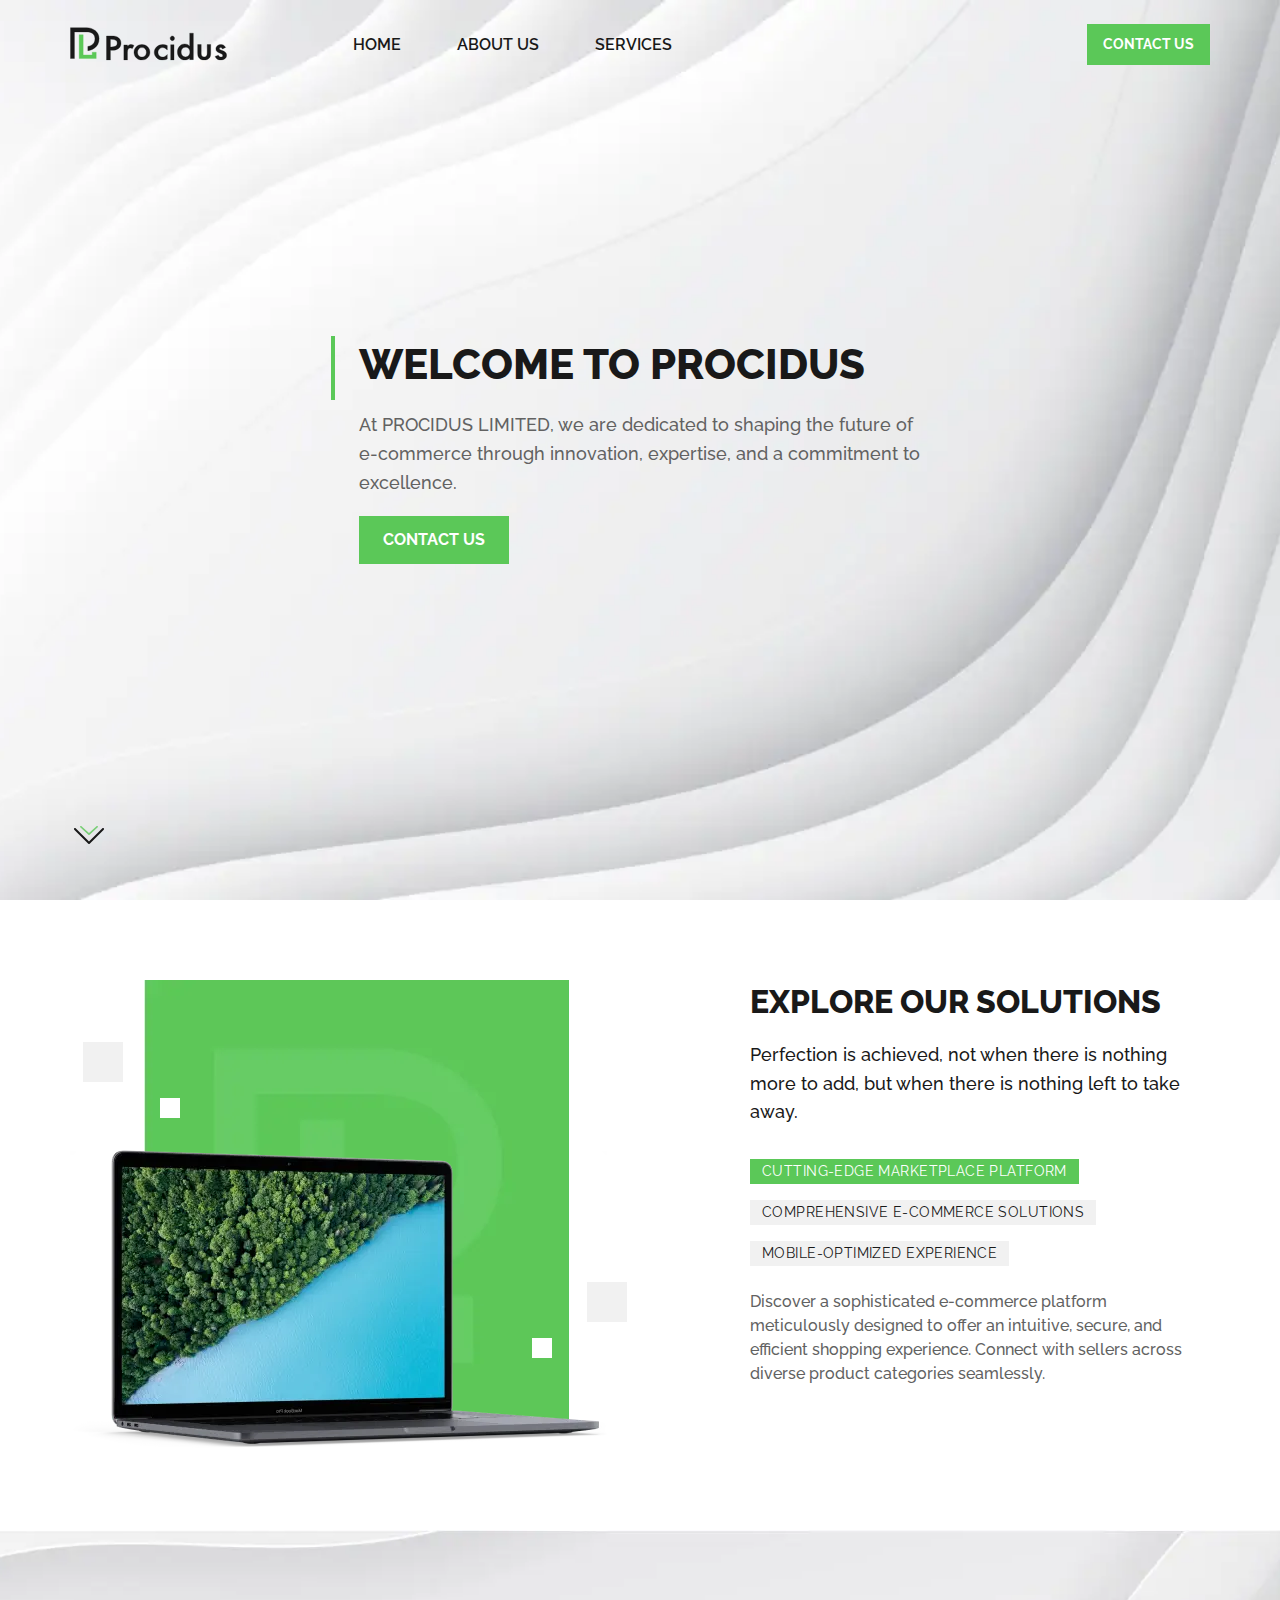
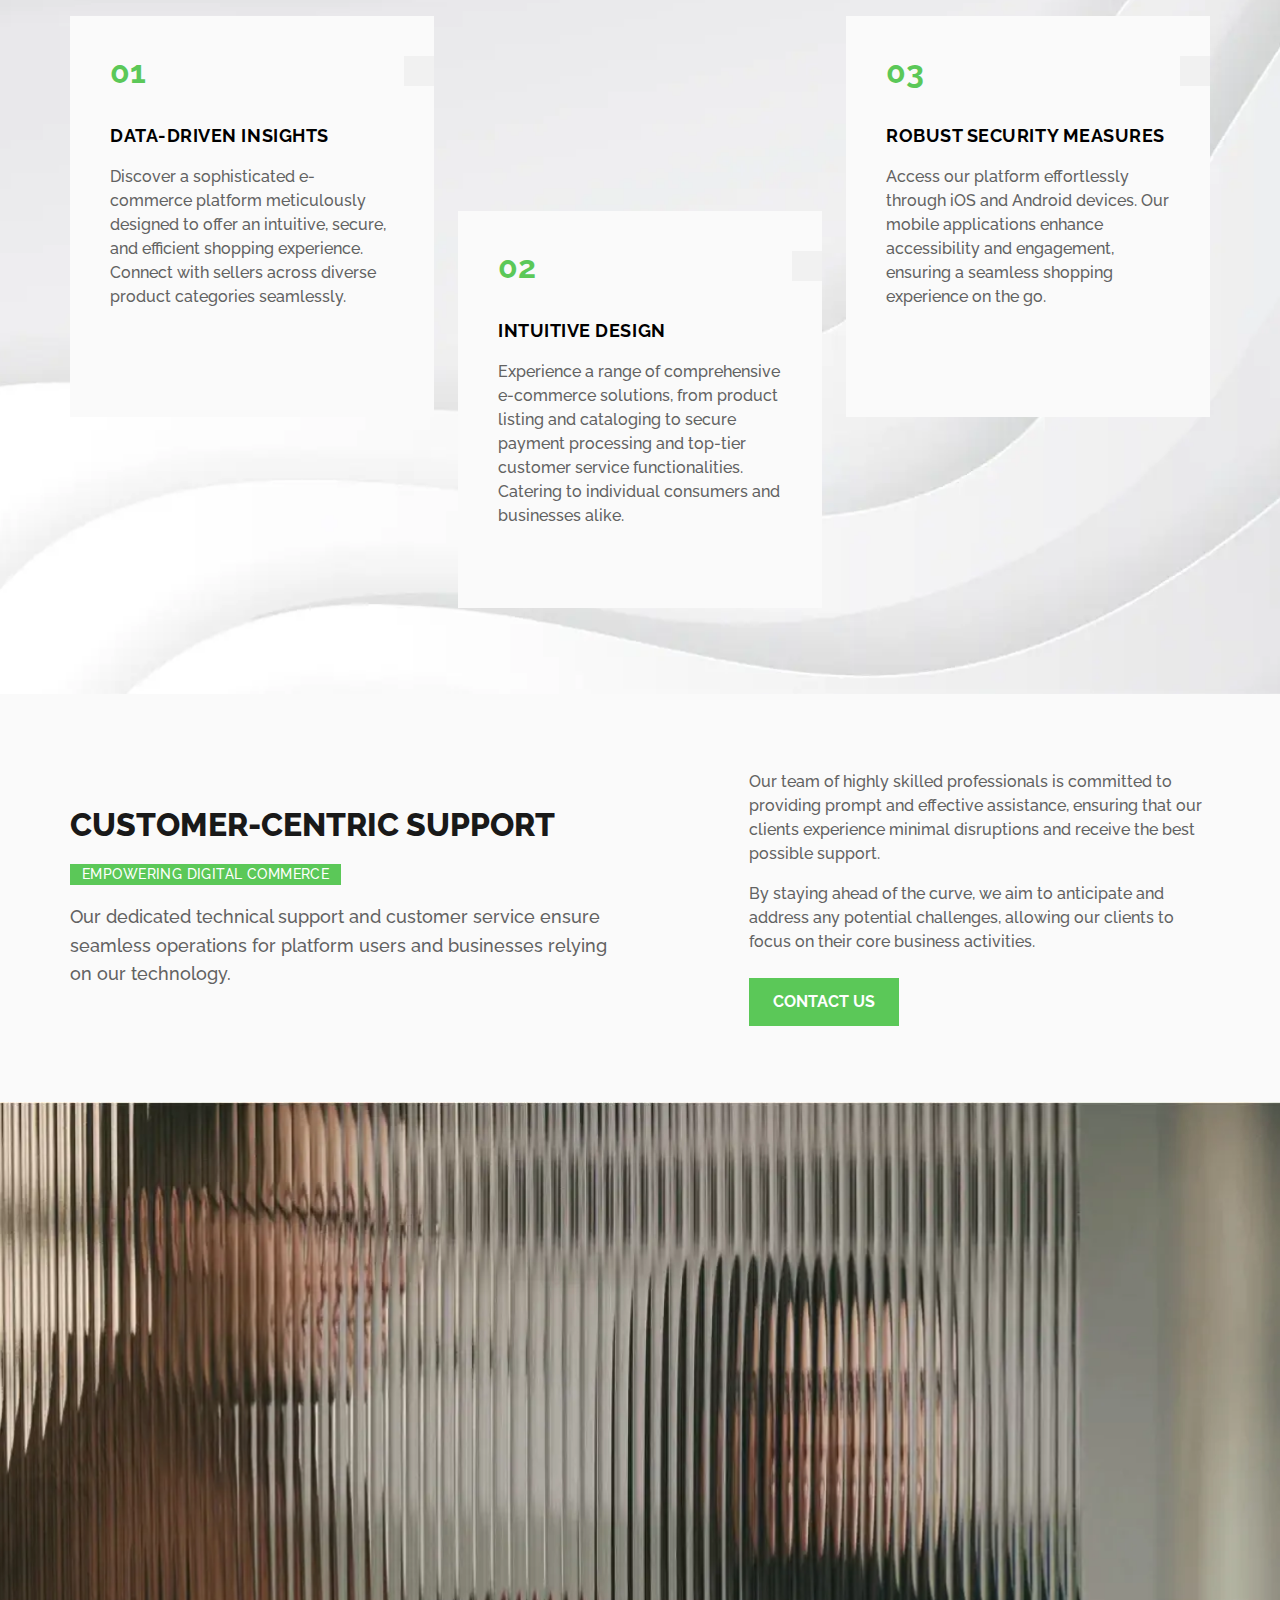
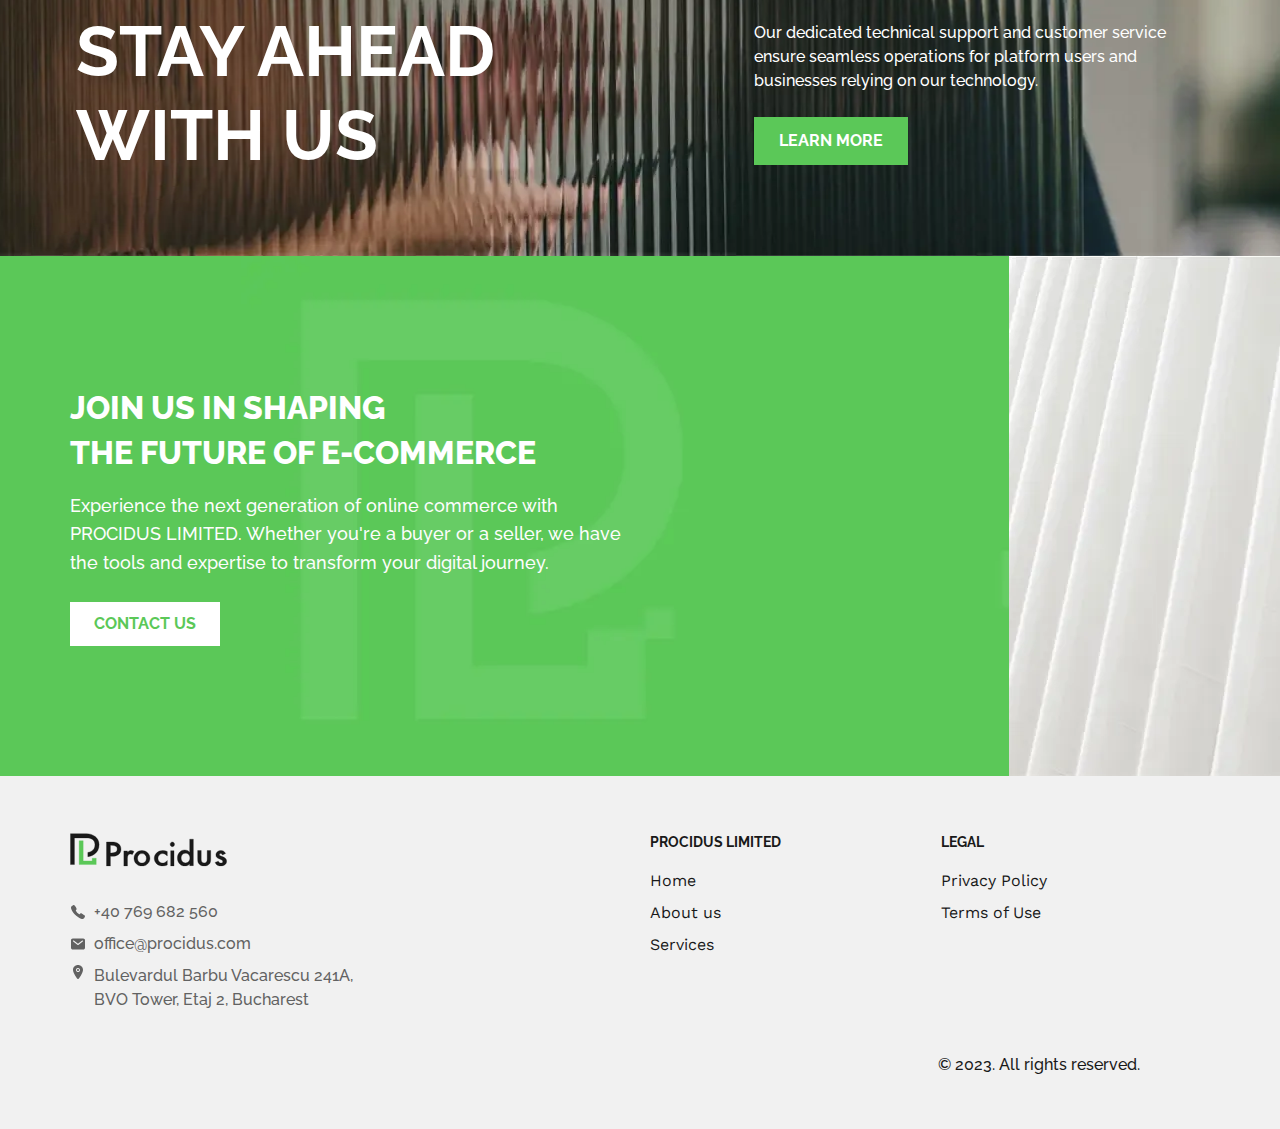
==== commit fa5bafb8: "next commit" ====
--- a/index.html
+++ b/index.html
@@ -5,8 +5,9 @@
 	<title>Procidus | Main Page</title>
 	<meta charset="UTF-8" />
 	<meta name="format-detection" content="telephone=no" />
+	<meta name="description" content="" />
 	<!-- <style>body{opacity: 0;}</style> -->
-	<link rel="stylesheet" href="css/style.min.css?_v=20231129135341" />
+	<link rel="stylesheet" href="css/style.min.css?_v=20231129142224" />
 	<link rel="shortcut icon" href="favicon.ico" />
 	<!-- <meta name="robots" content="noindex, nofollow"> -->
 	<meta name="viewport" content="width=device-width, initial-scale=1.0" />
@@ -80,7 +81,7 @@
 			<section class="solutions">
 				<div class="solutions__container">
 					<div class="solutions__img">
-						<img src="img/solutions-img.png" alt="Solutions" />
+						<picture><source srcset="img/solutions-img.webp" type="image/webp"><img src="img/solutions-img.png" alt="Solutions" /></picture>
 						<div class="solutions__bg"></div>
 						<div class="solutions__decor"></div>
 					</div>
@@ -196,7 +197,7 @@
 							operations for platform users and businesses relying on our
 							technology.
 						</p>
-						<a href="about.html" class="button button--about button--large"><span>LEARN MORE</span></a>
+						<a href="about.html" class="button button--about button--large">LEARN MORE</a>
 					</div>
 				</div>
 			</section>
@@ -261,7 +262,7 @@
 				</div>
 				<div class="footer__nav">
 					<div class="footer__nav-item">
-						<h5 class="footer__title">PROCIDUS LIMITED</h5>
+						<h3 class="footer__title">PROCIDUS LIMITED</h3>
 						<ul class="footer__list">
 							<li class="footer__link"><a href="index.html">Home</a></li>
 							<li class="footer__link"><a href="about.html">About us</a></li>
@@ -271,7 +272,7 @@
 						</ul>
 					</div>
 					<div class="footer__nav-item">
-						<h5 class="footer__title">LEGAL</h5>
+						<h3 class="footer__title">LEGAL</h3>
 						<ul class="footer__list">
 							<li class="footer__link">
 								<a href="privacy.html">Privacy Policy</a>
@@ -286,7 +287,7 @@
 		</footer>
 
 	</div>
-	<script src="js/app.min.js?_v=20231129135341"></script>
+	<script src="js/app.min.js?_v=20231129142224"></script>
 
 </body>
 
--- a/css/style.min.css
+++ b/css/style.min.css
@@ -1 +1 @@
-@charset "UTF-8";@import url(https://fonts.googleapis.com/css?family=Raleway:500,600,700,800&display=swap);@import url(https://fonts.googleapis.com/css?family=Work+Sans:regular&display=swap);*{padding:0;margin:0;border:0}*,::after,::before{-webkit-box-sizing:border-box;box-sizing:border-box}body,html{height:100%;min-width:320px}body{color:#626262;line-height:1;font-family:Raleway;font-size:1rem;font-weight:500;-ms-text-size-adjust:100%;-moz-text-size-adjust:100%;-webkit-text-size-adjust:100%;-webkit-font-smoothing:antialiased;-moz-osx-font-smoothing:grayscale}button,input,textarea{font-family:Raleway;font-size:inherit;line-height:inherit}button{cursor:pointer;color:inherit;background-color:transparent}a{display:inline-block;color:inherit;text-decoration:none}ul li{list-style:none}img{vertical-align:top}h1,h2,h3,h4,h5,h6{font-weight:inherit;font-size:inherit}.lock body{overflow:hidden;-ms-touch-action:none;touch-action:none;-ms-scroll-chaining:none;overscroll-behavior:none}.wrapper{min-height:100%;display:-webkit-box;display:-ms-flexbox;display:flex;-webkit-box-orient:vertical;-webkit-box-direction:normal;-ms-flex-direction:column;flex-direction:column;overflow:hidden}@supports (overflow:clip){.wrapper{overflow:clip}}.wrapper>main{-webkit-box-flex:1;-ms-flex:1 1 auto;flex:1 1 auto}.wrapper>*{min-width:0}[class*=__container]{max-width:73.125rem;margin:0 auto;padding:0 .9375rem}.form__error{color:red}.button{display:-webkit-inline-box;display:-ms-inline-flexbox;display:inline-flex;padding:.625rem 1rem;color:#fff;font-size:16px;font-weight:700;line-height:150%;background:#5bc858;-webkit-transition:all .3s;transition:all .3s}.button--fw{width:100%}.button--small{font-size:.875rem}.button--support{margin-top:.5rem}.button--large{padding:.75rem 1.5rem}[class*=-ibg]{position:relative}[class*=-ibg] img{position:absolute;width:100%;height:100%;top:0;left:0;-o-object-fit:cover;object-fit:cover}[class*=-ibg-contain] img{-o-object-fit:contain;object-fit:contain}.title{color:#191919;font-size:2rem;font-weight:800;line-height:140%;text-transform:uppercase}.title:not(:last-child){margin-bottom:1rem}.title--page{color:#191919;font-weight:700;text-transform:uppercase}.text{color:#626262;font-size:1rem;font-weight:500;line-height:150%}.text-white{color:#fff}.heading{background-image:url(../img/page-heading-bg.jpg);background-size:cover;background-position:center;background-repeat:no-repeat}.header{position:relative;min-height:5.5625rem}.header__container{display:-webkit-box;display:-ms-flexbox;display:flex;min-height:5.5625rem;-webkit-box-pack:justify;-ms-flex-pack:justify;justify-content:space-between;-ms-flex-preferred-size:auto;flex-basis:auto;-webkit-box-align:center;-ms-flex-align:center;align-items:center}.header__nav{display:-webkit-box;display:-ms-flexbox;display:flex}.header__menu{display:-webkit-box;display:-ms-flexbox;display:flex;-webkit-box-align:center;-ms-flex-align:center;align-items:center}.header__list{display:-webkit-box;display:-ms-flexbox;display:flex}.header__link{color:#191919;font-weight:600;text-transform:uppercase;-webkit-transition:color .3s;transition:color .3s}.header__btn{display:-webkit-box;display:-ms-flexbox;display:flex;-webkit-box-pack:end;-ms-flex-pack:end;justify-content:flex-end}.header__main{position:absolute;width:100%;top:0;z-index:50}.footer{padding:3.5rem 0;background-color:#f1f1f1;z-index:5;position:relative}.footer__container{display:-webkit-box;display:-ms-flexbox;display:flex;-ms-flex-wrap:wrap;flex-wrap:wrap}.footer__contact{max-width:19.9375rem}.footer__logo{margin-bottom:1.875rem}.footer__contact-item{display:-webkit-box;display:-ms-flexbox;display:flex;-webkit-column-gap:.5rem;-moz-column-gap:.5rem;column-gap:.5rem;line-height:150%}.footer__contact-item:not(:last-child){margin-bottom:.5rem}.footer__contact-item:last-child{-webkit-box-align:start;-ms-flex-align:start;align-items:flex-start}.footer__contact-item:last-child svg{-ms-flex-negative:0;flex-shrink:0;-webkit-box-align:start;-ms-flex-align:start;align-items:flex-start}.footer__nav{max-width:30.625rem;display:-webkit-box;display:-ms-flexbox;display:flex;-ms-flex-wrap:wrap;flex-wrap:wrap;-webkit-column-gap:10rem;-moz-column-gap:10rem;column-gap:10rem;color:#191919}.footer__title{font-size:.875rem;font-weight:700;line-height:150%;margin-bottom:1rem}.footer__link{font-family:"Work Sans";font-size:1rem;font-weight:400;line-height:150%}.footer__link:not(:last-child){margin-bottom:.5rem}.footer__copy{margin-top:6.25rem;width:100%;text-align:right}.footer__copy-md2{display:none}.footer__copy-md3{display:none}.footer a{-webkit-transition:all .3s;transition:all .3s}.hero{display:-webkit-box;display:-ms-flexbox;display:flex;-webkit-box-orient:vertical;-webkit-box-direction:normal;-ms-flex-direction:column;flex-direction:column;-webkit-box-pack:center;-ms-flex-pack:center;justify-content:center;min-height:100vh;background-image:url(../img/hero-bg.jpg);background-size:cover;background-position:center;background-repeat:no-repeat}.hero__container{position:relative}.hero__content{max-width:35.125rem}.hero__title{font-size:2.625rem;position:relative}.hero__title::before{content:"";position:absolute;width:.25rem;height:4rem;left:-1.75rem;background:#5bc858}.hero__text{font-size:1.125rem;line-height:160%}.hero__text:not(:last-child){margin-bottom:1.125rem}.hero__arrow{position:absolute;left:-17.5rem;bottom:-18.75rem;-webkit-animation:bounce .5s infinite alternate ease;animation:bounce .5s infinite alternate ease}@-webkit-keyframes bounce{from{bottom:-17.5rem}to{bottom:-16.875rem}}@keyframes bounce{from{bottom:-17.5rem}to{bottom:-16.875rem}}.solutions{padding:5rem 0}.solutions__container{display:-webkit-box;display:-ms-flexbox;display:flex;-ms-flex-wrap:wrap;flex-wrap:wrap;-webkit-box-pack:justify;-ms-flex-pack:justify;justify-content:space-between}.solutions__img{max-width:34.875rem;position:relative}.solutions__img::before{content:"";position:absolute;background-image:url(../img/solutions-bg.jpg);background-size:cover;z-index:-3;top:0}.solutions__decor{position:relative}.solutions__decor::before{content:"";background:#f1f1f1;position:absolute}.solutions__decor::after{content:"";background:#fff;position:absolute}.solutions__bg{position:absolute;top:4.3125rem;left:8.9375rem;z-index:-1;width:26.5625rem}.solutions__bg::before{content:"";background:#f1f1f1;position:absolute}.solutions__bg::after{content:"";background:#fff;position:absolute}.solutions__text{line-height:160%;font-size:1.125rem;color:#191919}.solutions__text:not(:last-child){margin-bottom:2rem}.tabs__navigation{display:-webkit-box;display:-ms-flexbox;display:flex;-webkit-box-orient:vertical;-webkit-box-direction:normal;-ms-flex-direction:column;flex-direction:column;row-gap:1rem;-webkit-box-align:start;-ms-flex-align:start;align-items:flex-start;margin-bottom:1.5rem}.tabs__title{color:#191919;font-size:.875rem;line-height:150%;letter-spacing:.42px;text-transform:uppercase;padding:.125rem .75rem;background:#f1f1f1}.tabs__content{line-height:150%}._tab-active{color:#fff;background:#5bc858}.features{padding:5.375rem 0;min-height:47.25rem;background-image:url(../img/features-bg.jpg);background-size:cover;background-position:center;background-repeat:no-repeat}.features__container{display:-webkit-box;display:-ms-flexbox;display:flex;-ms-flex-wrap:wrap;flex-wrap:wrap;-webkit-box-pack:justify;-ms-flex-pack:justify;justify-content:space-between}.features__item{max-width:22.75rem;max-height:25.0625rem;padding:2.5rem 2.5rem 5rem 2.5rem;background-color:#fafafa;-webkit-transition:all .3s;transition:all .3s;cursor:pointer}.features__item-mt{margin-top:12.1875rem}.features__item-num{display:block;color:#5bc858;font-size:32px;font-weight:700;text-transform:uppercase;margin-bottom:2.125rem;position:relative}.features__item-num::before{content:"";position:absolute;width:1.875rem;height:1.875rem;background-color:#f1f1f1;right:-2.5rem}.features__item-title{color:#000;font-size:18px;font-weight:700;line-height:150%;letter-spacing:.54px;text-transform:uppercase;margin-bottom:1rem}.features__item-text{font-size:16px;font-style:normal;font-weight:500;line-height:150%}.features .features__item:hover{background:#5bc858}.features .features__item:hover .features__item-num{color:#fff}.features .features__item:hover .features__item-num::before{background-color:#84d782}.features .features__item:hover .features__item-title{color:#fff}.features .features__item:hover .features__item-text{color:#fff}.support{padding:4.75rem 0;background-color:#fafafa}.support__container{display:-webkit-box;display:-ms-flexbox;display:flex;-ms-flex-wrap:wrap;flex-wrap:wrap;-webkit-box-pack:justify;-ms-flex-pack:justify;justify-content:space-between}.support__heading{max-width:34.875rem;padding-top:2.0625rem}.support__subtitle{display:inline-block;color:#fff;font-size:.875rem;padding:0 .75rem;background-color:#5bc858;line-height:150%;letter-spacing:.42px;text-transform:uppercase;margin-bottom:1.125rem}.support__descr{font-size:1.125rem;max-width:34.375rem;font-weight:500;line-height:160%}.support__content{max-width:28.8125rem;line-height:150%}.support__content p:not(:last-child){margin-bottom:1rem}.about{padding:4.375rem 0 3.9375rem .625rem;background-image:url(../img/about-bg.jpg);background-size:cover;background-position:center;background-repeat:no-repeat;display:-webkit-box;display:-ms-flexbox;display:flex;-webkit-box-orient:vertical;-webkit-box-direction:normal;-ms-flex-direction:column;flex-direction:column;-webkit-box-pack:end;-ms-flex-pack:end;justify-content:flex-end}.about__container{display:-webkit-box;display:-ms-flexbox;display:flex;-ms-flex-wrap:wrap;flex-wrap:wrap;-webkit-box-pack:justify;-ms-flex-pack:justify;justify-content:space-between}.about__title{max-width:28.75rem;color:#fff;font-size:4.375rem;font-weight:700;line-height:120%}.about__content{max-width:28.75rem}.about__text{color:#fff;line-height:150%;margin-top:.75rem;margin-bottom:1.5rem}.button--about{padding:.75rem 1.5625rem}.join{position:relative}.join::before{content:"";position:absolute;width:100%;height:100%;top:0;z-index:-10;background-color:#5bc858}.join::before{content:"";position:absolute;width:100%;height:100%;top:0;z-index:-10;background-image:url(../img/logo-bg.svg);background-position:center;background-repeat:no-repeat}.join__container{max-height:32.4375rem}.join__content{max-width:34.875rem}.join__title{color:#fff;font-weight:800;line-height:140%;text-transform:uppercase}.join__descr{color:#fdfdfd;font-size:18px;line-height:160%;margin-bottom:1.5rem}.join__left{position:absolute;left:15.0625rem;top:0;background-image:url(../img/join-bg-left.png);background-size:cover;background-position:left;background-repeat:no-repeat;height:100%;width:60%;z-index:-1}.join__right{position:absolute;right:0;top:0;background-image:url(../img/join-bg-right.jpg);background-size:cover;background-position:left;background-repeat:no-repeat;height:100%;width:50%;z-index:-2}.button--join{background:#fff;color:#5bc858;padding:.625rem 1.5rem}.about-page__content{background-color:#fafafa;padding-top:5rem;padding-bottom:5rem}.about-page__container{display:-webkit-box;display:-ms-flexbox;display:flex;-webkit-box-pack:justify;-ms-flex-pack:justify;justify-content:space-between;-ms-flex-wrap:wrap;flex-wrap:wrap}.about-page__descr{max-width:40.3125rem;padding-top:.125rem;font-size:1.125rem;line-height:160%}.about-page__descr p:not(:last-child){margin-bottom:2rem}.about-page__contact{max-width:22.75rem}.about-page__contact-item{color:#191919;font-size:1.125rem;font-weight:700;line-height:150%;display:-webkit-box;display:-ms-flexbox;display:flex;-webkit-box-align:center;-ms-flex-align:center;align-items:center;-webkit-column-gap:1rem;-moz-column-gap:1rem;column-gap:1rem}.about-page__contact-item:not(:last-child){margin-bottom:1.5rem}.about-page__contact-item:last-child{padding-bottom:2rem;border-bottom:.0625rem solid #dedede;-webkit-box-align:start;-ms-flex-align:start;align-items:flex-start}.about-page__contact-item:last-child svg{-ms-flex-negative:0;flex-shrink:0;-webkit-box-align:start;-ms-flex-align:start;align-items:flex-start}.about-page__header{position:relative}.legal__content{padding-top:5rem;padding-bottom:5rem;max-width:59.125rem}.legal__title{line-height:100%}.legal__title:not(:last-child){margin-bottom:2.5rem}.legal__title:not(:first-child){margin-top:2.5rem}.legal__info{font-size:1.125rem;line-height:160%}.legal__info-important{color:#191919}.legal__info:not(:last-child){margin-bottom:1.5rem}.legal__list-item{font-size:1.125rem;line-height:160%;padding-left:1.6875rem;position:relative}.legal__list-item::before{content:"";position:absolute;width:.1875rem;height:.1875rem;background-color:#626262;border-radius:50%;left:.75rem;top:.6875rem}.legal__list-item:not(:last-child){margin-bottom:1rem}.legal__list-item:last-child{margin-bottom:1.5rem}.legal span{color:#191919;font-weight:700}.contact{min-height:46.75rem;padding:5rem 0;position:relative;background-image:url(../img/contact-bg-right.jpg);background-color:#5bc858;background-position:right;background-repeat:no-repeat}.contact__container{display:-webkit-box;display:-ms-flexbox;display:flex;-webkit-box-pack:justify;-ms-flex-pack:justify;justify-content:space-between;-ms-flex-wrap:wrap;flex-wrap:wrap;-webkit-column-gap:1rem;-moz-column-gap:1rem;column-gap:1rem;position:relative;z-index:2}.contact__bg{position:absolute;z-index:1;top:1.25rem;left:-5rem}.contact__content{padding-top:6.0625rem;z-index:2}.contact__title{color:#fff;font-size:2.625rem;font-weight:700;text-transform:uppercase}.contact__title:not(:last-child){margin-bottom:1rem}.contact__info{color:#e6ebe6;font-size:1.125rem;line-height:150%;padding-bottom:2rem;border-bottom:.0625rem solid #e6ebe6;margin-bottom:2rem}.contact__item{color:#fff;font-size:1.125rem;font-weight:700;line-height:150%;display:-webkit-box;display:-ms-flexbox;display:flex;-webkit-column-gap:1rem;-moz-column-gap:1rem;column-gap:1rem;max-width:21.875rem}.contact__item:not(:last-child){margin-bottom:1.5rem}.contact__item:last-child{-webkit-box-align:start;-ms-flex-align:start;align-items:flex-start}.contact__item:last-child svg{-ms-flex-negative:0;flex-shrink:0;-webkit-box-align:start;-ms-flex-align:start;align-items:flex-start}.contact__item a{-webkit-transition:all .3s;transition:all .3s}.contact__form{display:-webkit-box;display:-ms-flexbox;display:flex;gap:1rem;-ms-flex-wrap:wrap;flex-wrap:wrap;max-width:28.8125rem;background:#fafafa;padding:3.5rem 2.5rem;z-index:2}.contact__form-input{padding:.75rem 1rem;max-width:11.375rem;max-height:3rem;color:#585858;font-size:1rem;border:.0625rem solid #f1f1f1;line-height:150%;position:relative}.contact__form-input_textarea{min-width:100%;min-height:11.75rem;resize:none;margin-bottom:1rem}.contact__form-button{width:100%;-webkit-box-pack:center;-ms-flex-pack:center;justify-content:center;padding:.75rem 1.5rem}.contact__form-row{display:-webkit-box;display:-ms-flexbox;display:flex;-ms-flex-wrap:wrap;flex-wrap:wrap;gap:1rem;width:100%}.contact__form-row-checkbox{-webkit-column-gap:.5rem;-moz-column-gap:.5rem;column-gap:.5rem;color:#626262;font-size:1rem;line-height:150%;-webkit-box-align:start;-ms-flex-align:start;align-items:flex-start;margin-bottom:1rem}.contact__form-row-checkbox p{max-width:20.75rem}.contact__form-row-checkbox input{width:3.125rem}.contact__form-row-checkbox span{font-weight:700}.contact__form-row-checkbox a{color:#191919;text-decoration:underline;-webkit-transition:all .3s;transition:all .3s}.contact__header{background-color:#f1f1f1;position:relative}.custom-checkbox{position:absolute;z-index:-1;opacity:0}.custom-checkbox+label{display:-webkit-inline-box;display:-ms-inline-flexbox;display:inline-flex;-webkit-box-align:center;-ms-flex-align:center;align-items:center;-webkit-user-select:none;-moz-user-select:none;-ms-user-select:none;user-select:none}.custom-checkbox+label::before{content:"";display:inline-block;width:1.5rem;height:1.5rem;margin-top:.1875rem;margin-left:.25rem;-ms-flex-negative:0;flex-shrink:0;-webkit-box-flex:0;-ms-flex-positive:0;flex-grow:0;border:.125rem solid #5bc858;border-radius:.25em;background-repeat:no-repeat;background-position:center center;background-size:50% 50%}.custom-checkbox:checked+label::before{border-color:#5bc858;background-color:#5bc858;background-image:url(../img/icons/checkbox.svg);background-size:cover;background-size:80% 80%}.custom-checkbox:not(:disabled):not(:checked)+label:hover::before{border-color:#8bff80}.custom-checkbox:not(:disabled):active+label::before{background-color:#8bff80;border-color:#8bff80}.custom-checkbox:focus+label::before{-webkit-box-shadow:0 0 0 .2rem rgba(51,255,0,.25);box-shadow:0 0 0 .2rem rgba(51,255,0,.25)}.custom-checkbox:focus:not(:checked)+label::before{border-color:#8bff80}.custom-checkbox:disabled+label::before{background-color:#e9ecef}@media (min-width:73.125em){.title--page{font-size:2.625rem}.heading{padding-top:6.25rem}.heading{padding-bottom:6.25rem}.header__nav{-webkit-column-gap:7.875rem;-moz-column-gap:7.875rem;column-gap:7.875rem}.header__list{-webkit-column-gap:3.5rem;-moz-column-gap:3.5rem;column-gap:3.5rem}.footer__container{-webkit-column-gap:16.3125rem;-moz-column-gap:16.3125rem;column-gap:16.3125rem}.footer__nav{max-width:30.625rem}.hero__content{max-width:35.125rem}.solutions__img{max-width:34.875rem}.solutions__img{padding-top:10.625rem}.solutions__img img{max-width:34.875rem}.solutions__img::before{width:26.5625rem}.solutions__img::before{height:28.125rem}.solutions__img::before{left:4.625rem}.solutions__decor::before{width:2.5rem}.solutions__decor::before{height:2.5rem}.solutions__decor::before{left:32.3125rem}.solutions__decor::before{bottom:8rem}.solutions__decor::after{width:1.25rem}.solutions__decor::after{height:1.25rem}.solutions__decor::after{left:28.875rem}.solutions__decor::after{bottom:5.75rem}.solutions__bg::before{width:2.5rem}.solutions__bg::before{height:2.5rem}.solutions__bg::before{left:-8.125rem}.solutions__bg::before{top:-.4375rem}.solutions__bg::after{width:1.25rem}.solutions__bg::after{height:1.25rem}.solutions__bg::after{left:-3.3125rem}.solutions__bg::after{top:3.0625rem}.solutions__content{max-width:28.75rem}.about{min-height:47.125rem}.about__container{-webkit-column-gap:13.625rem;-moz-column-gap:13.625rem;column-gap:13.625rem}.join{padding-top:8.125rem}.join{padding-bottom:8.125rem}.contact__content{max-width:28.125rem}.contact__form{padding-top:3.5rem}.contact__form{padding-right:2.5rem}.contact__form{padding-bottom:3.5rem}.contact__form{padding-left:2.5rem}}@media (max-width:1025px){.footer__nav-item:not(:last-child){margin-bottom:2.5rem}.footer__copy{display:none}.footer__copy-md2{display:-webkit-box;display:-ms-flexbox;display:flex;margin-top:3.75rem}.features__container{-webkit-box-orient:vertical;-webkit-box-direction:normal;-ms-flex-direction:column;flex-direction:column;gap:1rem}.features__item{max-width:unset;width:100%}.features__item-mt{margin-top:0}.support__heading{padding-top:0;max-width:100%}.support__descr{max-width:100%;margin-bottom:2rem}.support__content{padding-top:0;max-width:100%}.join__left{display:none}.join__right{display:none}.legal__content{max-width:100%}.contact{background-image:none}.contact__form-input_textarea{width:100%}.contact__form-input{max-width:19.0625rem;min-width:100%}.contact__form-row-checkbox p{max-width:16.8125rem}}@media (max-width:1025px) and (max-width:47.99875em){.about-page__descr{max-width:26.6875rem}.about-page__contact{max-width:18.125rem}.contact__form{max-width:23.0625rem}}@media (max-width:20em){.title--page{font-size:2rem}.heading{padding-top:3.125rem}.heading{padding-bottom:3.125rem}.about__container{-webkit-column-gap:6.25rem;-moz-column-gap:6.25rem;column-gap:6.25rem}}@media (max-width:61.99875em){.about-page__container{-webkit-column-gap:1rem;-moz-column-gap:1rem;column-gap:1rem}}@media (max-width:47.99875em){.header{position:relative;background:#fff}.header__nav{-webkit-column-gap:4.5rem;-moz-column-gap:4.5rem;column-gap:4.5rem}.header__menu{display:none}.header__list{-webkit-column-gap:2.5rem;-moz-column-gap:2.5rem;column-gap:2.5rem}.footer__container{-webkit-column-gap:11.875rem;-moz-column-gap:11.875rem;column-gap:11.875rem}.footer__container{-webkit-box-orient:vertical;-webkit-box-direction:normal;-ms-flex-direction:column;flex-direction:column;gap:2.5rem}.footer__nav{max-width:8.125rem}.footer__nav{max-width:100%}.footer__nav{-webkit-column-gap:2.6875rem;-moz-column-gap:2.6875rem;column-gap:2.6875rem}.footer__copy{display:none}.footer__copy-md2{display:none}.footer__copy-md3{display:-webkit-box;display:-ms-flexbox;display:flex;width:100%}.hero__content{max-width:33.25rem}.hero__title::before{left:-.625rem;top:-.3125rem}.hero__arrow{display:none}.solutions__container{-webkit-box-pack:center;-ms-flex-pack:center;justify-content:center}.solutions__img{max-width:23.125rem}.solutions__img{padding-top:7.8125rem}.solutions__img img{max-width:20.5rem}.solutions__img::before{width:16.875rem}.solutions__img::before{height:18.5625rem}.solutions__img::before{left:2.5rem}.solutions__decor::before{width:1.6875rem}.solutions__decor::before{height:1.6875rem}.solutions__decor::before{left:20rem}.solutions__decor::before{bottom:5.625rem}.solutions__decor::after{width:.875rem}.solutions__decor::after{height:.875rem}.solutions__decor::after{left:17.8125rem}.solutions__decor::after{bottom:3.75rem}.solutions__bg::before{width:1.6875rem}.solutions__bg::before{height:1.6875rem}.solutions__bg::before{left:-8.75rem}.solutions__bg::before{top:-1.875rem}.solutions__bg::after{width:.875rem}.solutions__bg::after{height:.875rem}.solutions__bg::after{left:-5.625rem}.solutions__bg::after{top:.625rem}.solutions__content{max-width:23.125rem}.features__item{max-height:unset}.about{min-height:39.3125rem}.join{padding-top:5rem}.join{padding-bottom:5rem}.join__title{font-size:1.75rem}.about-page__descr{min-width:100%}.about-page__contact{min-width:100%;padding-top:2rem;margin-top:2.5rem;border-top:.0625rem solid #dedede}.about-page__contact-item:last-child{border-bottom:none;padding-bottom:0}.about-page__contact-item{max-width:22.75rem}.contact__bg{display:none}.contact__content{max-width:21.875rem}.contact__content{max-width:100%}.contact__content{padding-top:0}.contact__item{margin-bottom:2.5rem}.contact__form{padding-top:2.5rem}.contact__form{padding-right:1.875rem}.contact__form{padding-bottom:2.5rem}.contact__form{padding-left:1.875rem}.contact__form{min-width:100%}.contact__form-input{max-width:100%}}@media (max-width:47.99875em) and (max-width:23.4375em){.header__logo svg{max-width:8rem}.hero__title{font-size:2rem}}@media (max-width:47.99875em) and (max-width:20em){.about__title{font-size:2.5rem}.contact__form-row-checkbox p{max-width:11.25rem}}@media (min-width:20em) and (max-width:73.125em){@supports (font-size:clamp(2rem ,1.7647058824rem + 1.1764705882vw ,2.625rem)){.title--page{font-size:clamp(2rem ,1.7647058824rem + 1.1764705882vw ,2.625rem)}}@supports not (font-size:clamp(2rem ,1.7647058824rem + 1.1764705882vw ,2.625rem)){.title--page{font-size:calc(2rem + .625 * (100vw - 20rem)/ 53.125)}}@supports (padding-top:clamp(3.125rem ,1.9485294118rem + 5.8823529412vw ,6.25rem)){.heading{padding-top:clamp(3.125rem ,1.9485294118rem + 5.8823529412vw ,6.25rem)}}@supports not (padding-top:clamp(3.125rem ,1.9485294118rem + 5.8823529412vw ,6.25rem)){.heading{padding-top:calc(3.125rem + 3.125 * (100vw - 20rem)/ 53.125)}}@supports (padding-bottom:clamp(3.125rem ,1.9485294118rem + 5.8823529412vw ,6.25rem)){.heading{padding-bottom:clamp(3.125rem ,1.9485294118rem + 5.8823529412vw ,6.25rem)}}@supports not (padding-bottom:clamp(3.125rem ,1.9485294118rem + 5.8823529412vw ,6.25rem)){.heading{padding-bottom:calc(3.125rem + 3.125 * (100vw - 20rem)/ 53.125)}}@supports ((-moz-column-gap:clamp(6.25rem ,3.4735294118rem + 13.8823529412vw ,13.625rem)) or (column-gap:clamp(6.25rem ,3.4735294118rem + 13.8823529412vw ,13.625rem))){.about__container{-webkit-column-gap:clamp(6.25rem ,3.4735294118rem + 13.8823529412vw ,13.625rem);-moz-column-gap:clamp(6.25rem ,3.4735294118rem + 13.8823529412vw ,13.625rem);column-gap:clamp(6.25rem ,3.4735294118rem + 13.8823529412vw ,13.625rem)}}@supports not ((-moz-column-gap:clamp(6.25rem ,3.4735294118rem + 13.8823529412vw ,13.625rem)) or (column-gap:clamp(6.25rem ,3.4735294118rem + 13.8823529412vw ,13.625rem))){.about__container{-webkit-column-gap:calc(6.25rem + 7.375 * (100vw - 20rem)/ 53.125);-moz-column-gap:calc(6.25rem + 7.375 * (100vw - 20rem)/ 53.125);column-gap:calc(6.25rem + 7.375 * (100vw - 20rem)/ 53.125)}}}@media (min-width:47.99875em) and (max-width:73.125em){@supports ((-moz-column-gap:clamp(4.5rem ,-1.9472725238rem + 13.4321675539vw ,7.875rem)) or (column-gap:clamp(4.5rem ,-1.9472725238rem + 13.4321675539vw ,7.875rem))){.header__nav{-webkit-column-gap:clamp(4.5rem ,-1.9472725238rem + 13.4321675539vw ,7.875rem);-moz-column-gap:clamp(4.5rem ,-1.9472725238rem + 13.4321675539vw ,7.875rem);column-gap:clamp(4.5rem ,-1.9472725238rem + 13.4321675539vw ,7.875rem)}}@supports not ((-moz-column-gap:clamp(4.5rem ,-1.9472725238rem + 13.4321675539vw ,7.875rem)) or (column-gap:clamp(4.5rem ,-1.9472725238rem + 13.4321675539vw ,7.875rem))){.header__nav{-webkit-column-gap:calc(4.5rem + 3.375 * (100vw - 47.99875rem)/ 25.12625);-moz-column-gap:calc(4.5rem + 3.375 * (100vw - 47.99875rem)/ 25.12625);column-gap:calc(4.5rem + 3.375 * (100vw - 47.99875rem)/ 25.12625)}}@supports ((-moz-column-gap:clamp(2.5rem ,0.58969703rem + 3.9799014974vw ,3.5rem)) or (column-gap:clamp(2.5rem ,0.58969703rem + 3.9799014974vw ,3.5rem))){.header__list{-webkit-column-gap:clamp(2.5rem ,.58969703rem + 3.9799014974vw ,3.5rem);-moz-column-gap:clamp(2.5rem ,.58969703rem + 3.9799014974vw ,3.5rem);column-gap:clamp(2.5rem ,.58969703rem + 3.9799014974vw ,3.5rem)}}@supports not ((-moz-column-gap:clamp(2.5rem ,0.58969703rem + 3.9799014974vw ,3.5rem)) or (column-gap:clamp(2.5rem ,0.58969703rem + 3.9799014974vw ,3.5rem))){.header__list{-webkit-column-gap:calc(2.5rem + 1 * (100vw - 47.99875rem)/ 25.12625);-moz-column-gap:calc(2.5rem + 1 * (100vw - 47.99875rem)/ 25.12625);column-gap:calc(2.5rem + 1 * (100vw - 47.99875rem)/ 25.12625)}}@supports ((-moz-column-gap:clamp(11.875rem ,3.3980305706rem + 17.6608128949vw ,16.3125rem)) or (column-gap:clamp(11.875rem ,3.3980305706rem + 17.6608128949vw ,16.3125rem))){.footer__container{-webkit-column-gap:clamp(11.875rem ,3.3980305706rem + 17.6608128949vw ,16.3125rem);-moz-column-gap:clamp(11.875rem ,3.3980305706rem + 17.6608128949vw ,16.3125rem);column-gap:clamp(11.875rem ,3.3980305706rem + 17.6608128949vw ,16.3125rem)}}@supports not ((-moz-column-gap:clamp(11.875rem ,3.3980305706rem + 17.6608128949vw ,16.3125rem)) or (column-gap:clamp(11.875rem ,3.3980305706rem + 17.6608128949vw ,16.3125rem))){.footer__container{-webkit-column-gap:calc(11.875rem + 4.4375 * (100vw - 47.99875rem)/ 25.12625);-moz-column-gap:calc(11.875rem + 4.4375 * (100vw - 47.99875rem)/ 25.12625);column-gap:calc(11.875rem + 4.4375 * (100vw - 47.99875rem)/ 25.12625)}}@supports (max-width:clamp(8.125rem ,-34.856816825rem + 89.5477836924vw ,30.625rem)){.footer__nav{max-width:clamp(8.125rem ,-34.856816825rem + 89.5477836924vw ,30.625rem)}}@supports not (max-width:clamp(8.125rem ,-34.856816825rem + 89.5477836924vw ,30.625rem)){.footer__nav{max-width:calc(8.125rem + 22.5 * (100vw - 47.99875rem)/ 25.12625)}}@supports (max-width:clamp(33.25rem ,29.6681819312rem + 7.4623153077vw ,35.125rem)){.hero__content{max-width:clamp(33.25rem ,29.6681819312rem + 7.4623153077vw ,35.125rem)}}@supports not (max-width:clamp(33.25rem ,29.6681819312rem + 7.4623153077vw ,35.125rem)){.hero__content{max-width:calc(33.25rem + 1.875 * (100vw - 47.99875rem)/ 25.12625)}}@supports (max-width:clamp(23.125rem ,0.6789401025rem + 46.7638425949vw ,34.875rem)){.solutions__img{max-width:clamp(23.125rem ,.6789401025rem + 46.7638425949vw ,34.875rem)}}@supports not (max-width:clamp(23.125rem ,0.6789401025rem + 46.7638425949vw ,34.875rem)){.solutions__img{max-width:calc(23.125rem + 11.75 * (100vw - 47.99875rem)/ 25.12625)}}@supports (padding-top:clamp(7.8125rem ,2.4397728969rem + 11.1934729615vw ,10.625rem)){.solutions__img{padding-top:clamp(7.8125rem ,2.4397728969rem + 11.1934729615vw ,10.625rem)}}@supports not (padding-top:clamp(7.8125rem ,2.4397728969rem + 11.1934729615vw ,10.625rem)){.solutions__img{padding-top:calc(7.8125rem + 2.8125 * (100vw - 47.99875rem)/ 25.12625)}}@supports (max-width:clamp(20.5rem ,-6.9606051938rem + 57.2110840257vw ,34.875rem)){.solutions__img img{max-width:clamp(20.5rem ,-6.9606051938rem + 57.2110840257vw ,34.875rem)}}@supports not (max-width:clamp(20.5rem ,-6.9606051938rem + 57.2110840257vw ,34.875rem)){.solutions__img img{max-width:calc(20.5rem + 14.375 * (100vw - 47.99875rem)/ 25.12625)}}@supports (width:clamp(16.875rem ,-1.6310600219rem + 38.5552957564vw ,26.5625rem)){.solutions__img::before{width:clamp(16.875rem ,-1.6310600219rem + 38.5552957564vw ,26.5625rem)}}@supports not (width:clamp(16.875rem ,-1.6310600219rem + 38.5552957564vw ,26.5625rem)){.solutions__img::before{width:calc(16.875rem + 9.6875 * (100vw - 47.99875rem)/ 25.12625)}}@supports (height:clamp(18.5625rem ,0.2952278494rem + 38.0578080693vw ,28.125rem)){.solutions__img::before{height:clamp(18.5625rem ,.2952278494rem + 38.0578080693vw ,28.125rem)}}@supports not (height:clamp(18.5625rem ,0.2952278494rem + 38.0578080693vw ,28.125rem)){.solutions__img::before{height:calc(18.5625rem + 9.5625 * (100vw - 47.99875rem)/ 25.12625)}}@supports (left:clamp(2.5rem ,-1.5593938113rem + 8.4572906821vw ,4.625rem)){.solutions__img::before{left:clamp(2.5rem ,-1.5593938113rem + 8.4572906821vw ,4.625rem)}}@supports not (left:clamp(2.5rem ,-1.5593938113rem + 8.4572906821vw ,4.625rem)){.solutions__img::before{left:calc(2.5rem + 2.125 * (100vw - 47.99875rem)/ 25.12625)}}@supports (width:clamp(1.6875rem ,0.1353788369rem + 3.2336699667vw ,2.5rem)){.solutions__decor::before{width:clamp(1.6875rem ,.1353788369rem + 3.2336699667vw ,2.5rem)}}@supports not (width:clamp(1.6875rem ,0.1353788369rem + 3.2336699667vw ,2.5rem)){.solutions__decor::before{width:calc(1.6875rem + .8125 * (100vw - 47.99875rem)/ 25.12625)}}@supports (height:clamp(1.6875rem ,0.1353788369rem + 3.2336699667vw ,2.5rem)){.solutions__decor::before{height:clamp(1.6875rem ,.1353788369rem + 3.2336699667vw ,2.5rem)}}@supports not (height:clamp(1.6875rem ,0.1353788369rem + 3.2336699667vw ,2.5rem)){.solutions__decor::before{height:calc(1.6875rem + .8125 * (100vw - 47.99875rem)/ 25.12625)}}@supports (left:clamp(20rem ,-3.5206053181rem + 49.0025371872vw ,32.3125rem)){.solutions__decor::before{left:clamp(20rem ,-3.5206053181rem + 49.0025371872vw ,32.3125rem)}}@supports not (left:clamp(20rem ,-3.5206053181rem + 49.0025371872vw ,32.3125rem)){.solutions__decor::before{left:calc(20rem + 12.3125 * (100vw - 47.99875rem)/ 25.12625)}}@supports (bottom:clamp(5.625rem ,1.0880304462rem + 9.4522660564vw ,8rem)){.solutions__decor::before{bottom:clamp(5.625rem ,1.0880304462rem + 9.4522660564vw ,8rem)}}@supports not (bottom:clamp(5.625rem ,1.0880304462rem + 9.4522660564vw ,8rem)){.solutions__decor::before{bottom:calc(5.625rem + 2.375 * (100vw - 47.99875rem)/ 25.12625)}}@supports (width:clamp(0.875rem ,0.1586363862rem + 1.4924630615vw ,1.25rem)){.solutions__decor::after{width:clamp(.875rem ,.1586363862rem + 1.4924630615vw ,1.25rem)}}@supports not (width:clamp(0.875rem ,0.1586363862rem + 1.4924630615vw ,1.25rem)){.solutions__decor::after{width:calc(.875rem + .375 * (100vw - 47.99875rem)/ 25.12625)}}@supports (height:clamp(0.875rem ,0.1586363862rem + 1.4924630615vw ,1.25rem)){.solutions__decor::after{height:clamp(.875rem ,.1586363862rem + 1.4924630615vw ,1.25rem)}}@supports not (height:clamp(0.875rem ,0.1586363862rem + 1.4924630615vw ,1.25rem)){.solutions__decor::after{height:calc(.875rem + .375 * (100vw - 47.99875rem)/ 25.12625)}}@supports (left:clamp(17.8125rem ,-3.3202266056rem + 44.0276603154vw ,28.875rem)){.solutions__decor::after{left:clamp(17.8125rem ,-3.3202266056rem + 44.0276603154vw ,28.875rem)}}@supports not (left:clamp(17.8125rem ,-3.3202266056rem + 44.0276603154vw ,28.875rem)){.solutions__decor::after{left:calc(17.8125rem + 11.0625 * (100vw - 47.99875rem)/ 25.12625)}}@supports (bottom:clamp(3.75rem ,-0.07060594rem + 7.9598029949vw ,5.75rem)){.solutions__decor::after{bottom:clamp(3.75rem ,-.07060594rem + 7.9598029949vw ,5.75rem)}}@supports not (bottom:clamp(3.75rem ,-0.07060594rem + 7.9598029949vw ,5.75rem)){.solutions__decor::after{bottom:calc(3.75rem + 2 * (100vw - 47.99875rem)/ 25.12625)}}@supports (width:clamp(1.6875rem ,0.1353788369rem + 3.2336699667vw ,2.5rem)){.solutions__bg::before{width:clamp(1.6875rem ,.1353788369rem + 3.2336699667vw ,2.5rem)}}@supports not (width:clamp(1.6875rem ,0.1353788369rem + 3.2336699667vw ,2.5rem)){.solutions__bg::before{width:calc(1.6875rem + .8125 * (100vw - 47.99875rem)/ 25.12625)}}@supports (height:clamp(1.6875rem ,0.1353788369rem + 3.2336699667vw ,2.5rem)){.solutions__bg::before{height:clamp(1.6875rem ,.1353788369rem + 3.2336699667vw ,2.5rem)}}@supports not (height:clamp(1.6875rem ,0.1353788369rem + 3.2336699667vw ,2.5rem)){.solutions__bg::before{height:calc(1.6875rem + .8125 * (100vw - 47.99875rem)/ 25.12625)}}@supports (left:clamp(-8.75rem ,-9.9439393563rem + 2.4874384359vw ,-8.125rem)){.solutions__bg::before{left:clamp(-8.75rem ,-9.9439393563rem + 2.4874384359vw ,-8.125rem)}}@supports not (left:clamp(-8.75rem ,-9.9439393563rem + 2.4874384359vw ,-8.125rem)){.solutions__bg::before{left:calc(-8.75rem + .625 * (100vw - 47.99875rem)/ 25.12625)}}@supports (top:clamp(-1.875rem ,-4.6210605194rem + 5.7211084026vw ,-0.4375rem)){.solutions__bg::before{top:clamp(-1.875rem ,-4.6210605194rem + 5.7211084026vw ,-.4375rem)}}@supports not (top:clamp(-1.875rem ,-4.6210605194rem + 5.7211084026vw ,-0.4375rem)){.solutions__bg::before{top:calc(-1.875rem + 1.4375 * (100vw - 47.99875rem)/ 25.12625)}}@supports (width:clamp(0.875rem ,0.1586363862rem + 1.4924630615vw ,1.25rem)){.solutions__bg::after{width:clamp(.875rem ,.1586363862rem + 1.4924630615vw ,1.25rem)}}@supports not (width:clamp(0.875rem ,0.1586363862rem + 1.4924630615vw ,1.25rem)){.solutions__bg::after{width:calc(.875rem + .375 * (100vw - 47.99875rem)/ 25.12625)}}@supports (height:clamp(0.875rem ,0.1586363862rem + 1.4924630615vw ,1.25rem)){.solutions__bg::after{height:clamp(.875rem ,.1586363862rem + 1.4924630615vw ,1.25rem)}}@supports not (height:clamp(0.875rem ,0.1586363862rem + 1.4924630615vw ,1.25rem)){.solutions__bg::after{height:calc(.875rem + .375 * (100vw - 47.99875rem)/ 25.12625)}}@supports (left:clamp(-5.625rem ,-10.0425756181rem + 9.2035222128vw ,-3.3125rem)){.solutions__bg::after{left:clamp(-5.625rem ,-10.0425756181rem + 9.2035222128vw ,-3.3125rem)}}@supports not (left:clamp(-5.625rem ,-10.0425756181rem + 9.2035222128vw ,-3.3125rem)){.solutions__bg::after{left:calc(-5.625rem + 2.3125 * (100vw - 47.99875rem)/ 25.12625)}}@supports (top:clamp(0.625rem ,-4.0313634894rem + 9.7010099vw ,3.0625rem)){.solutions__bg::after{top:clamp(.625rem ,-4.0313634894rem + 9.7010099vw ,3.0625rem)}}@supports not (top:clamp(0.625rem ,-4.0313634894rem + 9.7010099vw ,3.0625rem)){.solutions__bg::after{top:calc(.625rem + 2.4375 * (100vw - 47.99875rem)/ 25.12625)}}@supports (max-width:clamp(23.125rem ,12.3795457937rem + 22.3869459231vw ,28.75rem)){.solutions__content{max-width:clamp(23.125rem ,12.3795457937rem + 22.3869459231vw ,28.75rem)}}@supports not (max-width:clamp(23.125rem ,12.3795457937rem + 22.3869459231vw ,28.75rem)){.solutions__content{max-width:calc(23.125rem + 5.625 * (100vw - 47.99875rem)/ 25.12625)}}@supports (min-height:clamp(39.3125rem ,24.3882580469rem + 31.0929804487vw ,47.125rem)){.about{min-height:clamp(39.3125rem ,24.3882580469rem + 31.0929804487vw ,47.125rem)}}@supports not (min-height:clamp(39.3125rem ,24.3882580469rem + 31.0929804487vw ,47.125rem)){.about{min-height:calc(39.3125rem + 7.8125 * (100vw - 47.99875rem)/ 25.12625)}}@supports (padding-top:clamp(5rem ,-0.9696967813rem + 12.4371921795vw ,8.125rem)){.join{padding-top:clamp(5rem ,-.9696967813rem + 12.4371921795vw ,8.125rem)}}@supports not (padding-top:clamp(5rem ,-0.9696967813rem + 12.4371921795vw ,8.125rem)){.join{padding-top:calc(5rem + 3.125 * (100vw - 47.99875rem)/ 25.12625)}}@supports (padding-bottom:clamp(5rem ,-0.9696967813rem + 12.4371921795vw ,8.125rem)){.join{padding-bottom:clamp(5rem ,-.9696967813rem + 12.4371921795vw ,8.125rem)}}@supports not (padding-bottom:clamp(5rem ,-0.9696967813rem + 12.4371921795vw ,8.125rem)){.join{padding-bottom:calc(5rem + 3.125 * (100vw - 47.99875rem)/ 25.12625)}}@supports (max-width:clamp(21.875rem ,9.9356064375rem + 24.874384359vw ,28.125rem)){.contact__content{max-width:clamp(21.875rem ,9.9356064375rem + 24.874384359vw ,28.125rem)}}@supports not (max-width:clamp(21.875rem ,9.9356064375rem + 24.874384359vw ,28.125rem)){.contact__content{max-width:calc(21.875rem + 6.25 * (100vw - 47.99875rem)/ 25.12625)}}@supports (padding-top:clamp(2.5rem ,0.58969703rem + 3.9799014974vw ,3.5rem)){.contact__form{padding-top:clamp(2.5rem ,.58969703rem + 3.9799014974vw ,3.5rem)}}@supports not (padding-top:clamp(2.5rem ,0.58969703rem + 3.9799014974vw ,3.5rem)){.contact__form{padding-top:calc(2.5rem + 1 * (100vw - 47.99875rem)/ 25.12625)}}@supports (padding-right:clamp(1.875rem ,0.6810606437rem + 2.4874384359vw ,2.5rem)){.contact__form{padding-right:clamp(1.875rem ,.6810606437rem + 2.4874384359vw ,2.5rem)}}@supports not (padding-right:clamp(1.875rem ,0.6810606437rem + 2.4874384359vw ,2.5rem)){.contact__form{padding-right:calc(1.875rem + .625 * (100vw - 47.99875rem)/ 25.12625)}}@supports (padding-bottom:clamp(2.5rem ,0.58969703rem + 3.9799014974vw ,3.5rem)){.contact__form{padding-bottom:clamp(2.5rem ,.58969703rem + 3.9799014974vw ,3.5rem)}}@supports not (padding-bottom:clamp(2.5rem ,0.58969703rem + 3.9799014974vw ,3.5rem)){.contact__form{padding-bottom:calc(2.5rem + 1 * (100vw - 47.99875rem)/ 25.12625)}}@supports (padding-left:clamp(1.875rem ,0.6810606437rem + 2.4874384359vw ,2.5rem)){.contact__form{padding-left:clamp(1.875rem ,.6810606437rem + 2.4874384359vw ,2.5rem)}}@supports not (padding-left:clamp(1.875rem ,0.6810606437rem + 2.4874384359vw ,2.5rem)){.contact__form{padding-left:calc(1.875rem + .625 * (100vw - 47.99875rem)/ 25.12625)}}}@media (max-width:47.99875em) and (min-width:47.99875em){.header__logo svg{max-width:9.8125rem}.hero__title{font-size:2.625rem}}@media (max-width:47.99875em) and (min-width:23.4375em) and (max-width:47.99875em){@supports (max-width:clamp(8rem ,6.2704272482rem + 7.3795104077vw ,9.8125rem)){.header__logo svg{max-width:clamp(8rem ,6.2704272482rem + 7.3795104077vw ,9.8125rem)}}@supports not (max-width:clamp(8rem ,6.2704272482rem + 7.3795104077vw ,9.8125rem)){.header__logo svg{max-width:calc(8rem + 1.8125 * (100vw - 23.4375rem)/ 24.56125)}}@supports (font-size:clamp(2rem ,1.4035956028rem + 2.5446587613vw ,2.625rem)){.hero__title{font-size:clamp(2rem ,1.4035956028rem + 2.5446587613vw ,2.625rem)}}@supports not (font-size:clamp(2rem ,1.4035956028rem + 2.5446587613vw ,2.625rem)){.hero__title{font-size:calc(2rem + .625 * (100vw - 23.4375rem)/ 24.56125)}}}@media (max-width:47.99875em) and (min-width:73.125em){.about__title{font-size:4.375rem}.contact__form-row-checkbox p{max-width:31.25rem}}@media (max-width:47.99875em) and (min-width:20em) and (max-width:73.125em){@supports (font-size:clamp(2.5rem ,1.7941176471rem + 3.5294117647vw ,4.375rem)){.about__title{font-size:clamp(2.5rem ,1.7941176471rem + 3.5294117647vw ,4.375rem)}}@supports not (font-size:clamp(2.5rem ,1.7941176471rem + 3.5294117647vw ,4.375rem)){.about__title{font-size:calc(2.5rem + 1.875 * (100vw - 20rem)/ 53.125)}}@supports (max-width:clamp(11.25rem ,3.7205882353rem + 37.6470588235vw ,31.25rem)){.contact__form-row-checkbox p{max-width:clamp(11.25rem ,3.7205882353rem + 37.6470588235vw ,31.25rem)}}@supports not (max-width:clamp(11.25rem ,3.7205882353rem + 37.6470588235vw ,31.25rem)){.contact__form-row-checkbox p{max-width:calc(11.25rem + 20 * (100vw - 20rem)/ 53.125)}}}@media (max-width:1025px) and (min-width:73.125em){.about-page__descr{max-width:40.3125rem}.about-page__contact{max-width:22.75rem}.contact__form{max-width:28.8125rem}}@media (max-width:1025px) and (min-width:47.99875em) and (max-width:73.125em){@supports (max-width:clamp(26.6875rem ,0.6596220337rem + 54.2261579026vw ,40.3125rem)){.about-page__descr{max-width:clamp(26.6875rem ,.6596220337rem + 54.2261579026vw ,40.3125rem)}}@supports not (max-width:clamp(26.6875rem ,0.6596220337rem + 54.2261579026vw ,40.3125rem)){.about-page__descr{max-width:calc(26.6875rem + 13.625 * (100vw - 47.99875rem)/ 25.12625)}}@supports (max-width:clamp(18.125rem ,9.2898487637rem + 18.4070444257vw ,22.75rem)){.about-page__contact{max-width:clamp(18.125rem ,9.2898487637rem + 18.4070444257vw ,22.75rem)}}@supports not (max-width:clamp(18.125rem ,9.2898487637rem + 18.4070444257vw ,22.75rem)){.about-page__contact{max-width:calc(18.125rem + 4.625 * (100vw - 47.99875rem)/ 25.12625)}}@supports (max-width:clamp(23.0625rem ,12.0782579225rem + 22.8844336103vw ,28.8125rem)){.contact__form{max-width:clamp(23.0625rem ,12.0782579225rem + 22.8844336103vw ,28.8125rem)}}@supports not (max-width:clamp(23.0625rem ,12.0782579225rem + 22.8844336103vw ,28.8125rem)){.contact__form{max-width:calc(23.0625rem + 5.75 * (100vw - 47.99875rem)/ 25.12625)}}}@media (any-hover:hover){.button:hover{background:#489646}.header__link:hover{color:#5bc858}.footer a:hover{color:#5bc858}.button--join:hover{color:#fff}.contact__item a:hover{text-decoration:underline}.contact__form-row-checkbox a:hover{color:#5bc858}}+@charset "UTF-8";@import url(https://fonts.googleapis.com/css?family=Raleway:500,600,700,800&display=swap);@import url(https://fonts.googleapis.com/css?family=Work+Sans:regular&display=swap);*{padding:0;margin:0;border:0}*,::after,::before{-webkit-box-sizing:border-box;box-sizing:border-box}body,html{height:100%;min-width:320px}body{color:#626262;line-height:1;font-family:Raleway;font-size:1rem;font-weight:500;-ms-text-size-adjust:100%;-moz-text-size-adjust:100%;-webkit-text-size-adjust:100%;-webkit-font-smoothing:antialiased;-moz-osx-font-smoothing:grayscale}button,input,textarea{font-family:Raleway;font-size:inherit;line-height:inherit}button{cursor:pointer;color:inherit;background-color:transparent}a{display:inline-block;color:inherit;text-decoration:none}ul li{list-style:none}img{vertical-align:top}h1,h2,h3,h4,h5,h6{font-weight:inherit;font-size:inherit}.lock body{overflow:hidden;-ms-touch-action:none;touch-action:none;-ms-scroll-chaining:none;overscroll-behavior:none}.wrapper{min-height:100%;display:-webkit-box;display:-ms-flexbox;display:flex;-webkit-box-orient:vertical;-webkit-box-direction:normal;-ms-flex-direction:column;flex-direction:column;overflow:hidden}@supports (overflow:clip){.wrapper{overflow:clip}}.wrapper>main{-webkit-box-flex:1;-ms-flex:1 1 auto;flex:1 1 auto}.wrapper>*{min-width:0}[class*=__container]{max-width:73.125rem;margin:0 auto;padding:0 .9375rem}.form__error{color:red}.button{display:-webkit-inline-box;display:-ms-inline-flexbox;display:inline-flex;padding:.625rem 1rem;color:#fff;font-size:16px;font-weight:700;line-height:150%;background:#5bc858;-webkit-transition:all .3s;transition:all .3s}.button--fw{width:100%}.button--small{font-size:.875rem}.button--support{margin-top:.5rem}.button--large{padding:.75rem 1.5rem}[class*=-ibg]{position:relative}[class*=-ibg] img{position:absolute;width:100%;height:100%;top:0;left:0;-o-object-fit:cover;object-fit:cover}[class*=-ibg-contain] img{-o-object-fit:contain;object-fit:contain}.title{color:#191919;font-size:2rem;font-weight:800;line-height:140%;text-transform:uppercase}.title:not(:last-child){margin-bottom:1rem}.title--page{color:#191919;font-weight:700;text-transform:uppercase}.text{color:#626262;font-size:1rem;font-weight:500;line-height:150%}.text-white{color:#fff}.no-webp .heading{background-image:url(../img/page-heading-bg.jpg)}.heading{background-size:cover;background-position:center;background-repeat:no-repeat}.header{position:relative;min-height:5.5625rem}.header__container{display:-webkit-box;display:-ms-flexbox;display:flex;min-height:5.5625rem;-webkit-box-pack:justify;-ms-flex-pack:justify;justify-content:space-between;-ms-flex-preferred-size:auto;flex-basis:auto;-webkit-box-align:center;-ms-flex-align:center;align-items:center}.header__nav{display:-webkit-box;display:-ms-flexbox;display:flex}.header__menu{display:-webkit-box;display:-ms-flexbox;display:flex;-webkit-box-align:center;-ms-flex-align:center;align-items:center}.header__list{display:-webkit-box;display:-ms-flexbox;display:flex}.header__link{color:#191919;font-weight:600;text-transform:uppercase;-webkit-transition:color .3s;transition:color .3s}.header__btn{display:-webkit-box;display:-ms-flexbox;display:flex;-webkit-box-pack:end;-ms-flex-pack:end;justify-content:flex-end}.header__main{position:absolute;width:100%;top:0;z-index:50}.footer{padding:3.5rem 0;background-color:#f1f1f1;z-index:5;position:relative}.footer__container{display:-webkit-box;display:-ms-flexbox;display:flex;-ms-flex-wrap:wrap;flex-wrap:wrap}.footer__contact{max-width:19.9375rem}.footer__logo{margin-bottom:1.875rem}.footer__contact-item{display:-webkit-box;display:-ms-flexbox;display:flex;-webkit-column-gap:.5rem;-moz-column-gap:.5rem;column-gap:.5rem;line-height:150%}.footer__contact-item:not(:last-child){margin-bottom:.5rem}.footer__contact-item:last-child{-webkit-box-align:start;-ms-flex-align:start;align-items:flex-start}.footer__contact-item:last-child svg{-ms-flex-negative:0;flex-shrink:0;-webkit-box-align:start;-ms-flex-align:start;align-items:flex-start}.footer__nav{max-width:30.625rem;display:-webkit-box;display:-ms-flexbox;display:flex;-ms-flex-wrap:wrap;flex-wrap:wrap;-webkit-column-gap:10rem;-moz-column-gap:10rem;column-gap:10rem;color:#191919}.footer__title{font-size:.875rem;font-weight:700;line-height:150%;margin-bottom:1rem}.footer__link{font-family:"Work Sans";font-size:1rem;font-weight:400;line-height:150%}.footer__link:not(:last-child){margin-bottom:.5rem}.footer__copy{margin-top:6.25rem;width:100%;text-align:right}.footer__copy-md2{display:none}.footer__copy-md3{display:none}.footer a{-webkit-transition:all .3s;transition:all .3s}.no-webp .hero{background-image:url(../img/hero-bg.jpg)}.hero{display:-webkit-box;display:-ms-flexbox;display:flex;-webkit-box-orient:vertical;-webkit-box-direction:normal;-ms-flex-direction:column;flex-direction:column;-webkit-box-pack:center;-ms-flex-pack:center;justify-content:center;min-height:100vh;background-size:cover;background-position:center;background-repeat:no-repeat}.hero__container{position:relative}.hero__content{max-width:35.125rem}.hero__title{font-size:2.625rem;position:relative}.hero__title::before{content:"";position:absolute;width:.25rem;height:4rem;left:-1.75rem;background:#5bc858}.hero__text{font-size:1.125rem;line-height:160%}.hero__text:not(:last-child){margin-bottom:1.125rem}.hero__arrow{position:absolute;left:-17.5rem;bottom:-18.75rem;-webkit-animation:bounce .5s infinite alternate ease;animation:bounce .5s infinite alternate ease}@-webkit-keyframes bounce{from{bottom:-17.5rem}to{bottom:-16.875rem}}@keyframes bounce{from{bottom:-17.5rem}to{bottom:-16.875rem}}.solutions{padding:5rem 0}.solutions__container{display:-webkit-box;display:-ms-flexbox;display:flex;-ms-flex-wrap:wrap;flex-wrap:wrap;-webkit-box-pack:justify;-ms-flex-pack:justify;justify-content:space-between}.solutions__img{max-width:34.875rem;position:relative}.no-webp .solutions__img::before{background-image:url(../img/solutions-bg.jpg)}.solutions__img::before{content:"";position:absolute;background-size:cover;z-index:-3;top:0}.solutions__decor{position:relative}.solutions__decor::before{content:"";background:#f1f1f1;position:absolute}.solutions__decor::after{content:"";background:#fff;position:absolute}.solutions__bg{position:absolute;top:4.3125rem;left:8.9375rem;z-index:-1;width:26.5625rem}.solutions__bg::before{content:"";background:#f1f1f1;position:absolute}.solutions__bg::after{content:"";background:#fff;position:absolute}.solutions__text{line-height:160%;font-size:1.125rem;color:#191919}.solutions__text:not(:last-child){margin-bottom:2rem}.tabs__navigation{display:-webkit-box;display:-ms-flexbox;display:flex;-webkit-box-orient:vertical;-webkit-box-direction:normal;-ms-flex-direction:column;flex-direction:column;row-gap:1rem;-webkit-box-align:start;-ms-flex-align:start;align-items:flex-start;margin-bottom:1.5rem}.tabs__title{color:#191919;font-size:.875rem;line-height:150%;letter-spacing:.42px;text-transform:uppercase;padding:.125rem .75rem;background:#f1f1f1}.tabs__content{line-height:150%}._tab-active{color:#fff;background:#5bc858}.no-webp .features{background-image:url(../img/features-bg.jpg)}.features{padding:5.375rem 0;min-height:47.25rem;background-size:cover;background-position:center;background-repeat:no-repeat}.features__container{display:-webkit-box;display:-ms-flexbox;display:flex;-ms-flex-wrap:wrap;flex-wrap:wrap;-webkit-box-pack:justify;-ms-flex-pack:justify;justify-content:space-between}.features__item{max-width:22.75rem;max-height:25.0625rem;padding:2.5rem 2.5rem 5rem 2.5rem;background-color:#fafafa;-webkit-transition:all .3s;transition:all .3s;cursor:pointer}.features__item-mt{margin-top:12.1875rem}.features__item-num{display:block;color:#5bc858;font-size:32px;font-weight:700;text-transform:uppercase;margin-bottom:2.125rem;position:relative}.features__item-num::before{content:"";position:absolute;width:1.875rem;height:1.875rem;background-color:#f1f1f1;right:-2.5rem}.features__item-title{color:#000;font-size:18px;font-weight:700;line-height:150%;letter-spacing:.54px;text-transform:uppercase;margin-bottom:1rem}.features__item-text{font-size:16px;font-style:normal;font-weight:500;line-height:150%}.features .features__item:hover{background:#5bc858}.features .features__item:hover .features__item-num{color:#fff}.features .features__item:hover .features__item-num::before{background-color:#84d782}.features .features__item:hover .features__item-title{color:#fff}.features .features__item:hover .features__item-text{color:#fff}.support{padding:4.75rem 0;background-color:#fafafa}.support__container{display:-webkit-box;display:-ms-flexbox;display:flex;-ms-flex-wrap:wrap;flex-wrap:wrap;-webkit-box-pack:justify;-ms-flex-pack:justify;justify-content:space-between}.support__heading{max-width:34.875rem;padding-top:2.0625rem}.support__subtitle{display:inline-block;color:#fff;font-size:.875rem;padding:0 .75rem;background-color:#5bc858;line-height:150%;letter-spacing:.42px;text-transform:uppercase;margin-bottom:1.125rem}.support__descr{font-size:1.125rem;max-width:34.375rem;font-weight:500;line-height:160%}.support__content{max-width:28.8125rem;line-height:150%}.support__content p:not(:last-child){margin-bottom:1rem}.no-webp .about{background-image:url(../img/about-bg.jpg)}.about{padding:4.375rem 0 3.9375rem .625rem;background-size:cover;background-position:center;background-repeat:no-repeat;display:-webkit-box;display:-ms-flexbox;display:flex;-webkit-box-orient:vertical;-webkit-box-direction:normal;-ms-flex-direction:column;flex-direction:column;-webkit-box-pack:end;-ms-flex-pack:end;justify-content:flex-end}.about__container{display:-webkit-box;display:-ms-flexbox;display:flex;-ms-flex-wrap:wrap;flex-wrap:wrap;-webkit-box-pack:justify;-ms-flex-pack:justify;justify-content:space-between}.about__title{max-width:28.75rem;color:#fff;font-size:4.375rem;font-weight:700;line-height:120%}.about__content{max-width:28.75rem}.about__text{color:#fff;line-height:150%;margin-top:.75rem;margin-bottom:1.5rem}.button--about{padding:.75rem 1.5625rem}.join{position:relative}.join::before{content:"";position:absolute;width:100%;height:100%;top:0;z-index:-10;background-color:#5bc858}.join::before{content:"";position:absolute;width:100%;height:100%;top:0;z-index:-10;background-image:url(../img/logo-bg.svg);background-position:center;background-repeat:no-repeat}.join__container{max-height:32.4375rem}.join__content{max-width:34.875rem}.join__title{color:#fff;font-weight:800;line-height:140%;text-transform:uppercase}.join__descr{color:#fdfdfd;font-size:18px;line-height:160%;margin-bottom:1.5rem}.no-webp .join__left{background-image:url(../img/join-bg-left.png)}.join__left{position:absolute;left:15.0625rem;top:0;background-size:cover;background-position:left;background-repeat:no-repeat;height:100%;width:60%;z-index:-1}.no-webp .join__right{background-image:url(../img/join-bg-right.jpg)}.join__right{position:absolute;right:0;top:0;background-size:cover;background-position:left;background-repeat:no-repeat;height:100%;width:50%;z-index:-2}.button--join{background:#fff;color:#5bc858;padding:.625rem 1.5rem}.about-page__content{background-color:#fafafa;padding-top:5rem;padding-bottom:5rem}.about-page__container{display:-webkit-box;display:-ms-flexbox;display:flex;-webkit-box-pack:justify;-ms-flex-pack:justify;justify-content:space-between;-ms-flex-wrap:wrap;flex-wrap:wrap}.about-page__descr{max-width:40.3125rem;padding-top:.125rem;font-size:1.125rem;line-height:160%}.about-page__descr p:not(:last-child){margin-bottom:2rem}.about-page__contact{max-width:22.75rem}.about-page__contact-item{color:#191919;font-size:1.125rem;font-weight:700;line-height:150%;display:-webkit-box;display:-ms-flexbox;display:flex;-webkit-box-align:center;-ms-flex-align:center;align-items:center;-webkit-column-gap:1rem;-moz-column-gap:1rem;column-gap:1rem}.about-page__contact-item:not(:last-child){margin-bottom:1.5rem}.about-page__contact-item:last-child{padding-bottom:2rem;border-bottom:.0625rem solid #dedede;-webkit-box-align:start;-ms-flex-align:start;align-items:flex-start}.about-page__contact-item:last-child svg{-ms-flex-negative:0;flex-shrink:0;-webkit-box-align:start;-ms-flex-align:start;align-items:flex-start}.about-page__header{position:relative}.legal__content{padding-top:5rem;padding-bottom:5rem;max-width:59.125rem}.legal__title{line-height:100%}.legal__title:not(:last-child){margin-bottom:2.5rem}.legal__title:not(:first-child){margin-top:2.5rem}.legal__info{font-size:1.125rem;line-height:160%}.legal__info-important{color:#191919}.legal__info:not(:last-child){margin-bottom:1.5rem}.legal__list-item{font-size:1.125rem;line-height:160%;padding-left:1.6875rem;position:relative}.legal__list-item::before{content:"";position:absolute;width:.1875rem;height:.1875rem;background-color:#626262;border-radius:50%;left:.75rem;top:.6875rem}.legal__list-item:not(:last-child){margin-bottom:1rem}.legal__list-item:last-child{margin-bottom:1.5rem}.legal span{color:#191919;font-weight:700}.no-webp .contact{background-image:url(../img/contact-bg-right.jpg)}.contact{min-height:46.75rem;padding:5rem 0;position:relative;background-color:#5bc858;background-position:right;background-repeat:no-repeat}.contact__container{display:-webkit-box;display:-ms-flexbox;display:flex;-webkit-box-pack:justify;-ms-flex-pack:justify;justify-content:space-between;-ms-flex-wrap:wrap;flex-wrap:wrap;-webkit-column-gap:1rem;-moz-column-gap:1rem;column-gap:1rem;position:relative;z-index:2}.contact__bg{position:absolute;z-index:1;top:1.25rem;left:-5rem}.contact__content{padding-top:6.0625rem;z-index:2}.contact__title{color:#fff;font-size:2.625rem;font-weight:700;text-transform:uppercase}.contact__title:not(:last-child){margin-bottom:1rem}.contact__info{color:#e6ebe6;font-size:1.125rem;line-height:150%;padding-bottom:2rem;border-bottom:.0625rem solid #e6ebe6;margin-bottom:2rem}.contact__item{color:#fff;font-size:1.125rem;font-weight:700;line-height:150%;display:-webkit-box;display:-ms-flexbox;display:flex;-webkit-column-gap:1rem;-moz-column-gap:1rem;column-gap:1rem;max-width:21.875rem}.contact__item:not(:last-child){margin-bottom:1.5rem}.contact__item:last-child{-webkit-box-align:start;-ms-flex-align:start;align-items:flex-start}.contact__item:last-child svg{-ms-flex-negative:0;flex-shrink:0;-webkit-box-align:start;-ms-flex-align:start;align-items:flex-start}.contact__item a{-webkit-transition:all .3s;transition:all .3s}.contact__form{display:-webkit-box;display:-ms-flexbox;display:flex;gap:1rem;-ms-flex-wrap:wrap;flex-wrap:wrap;max-width:28.8125rem;background:#fafafa;padding:3.5rem 2.5rem;z-index:2}.contact__form-input{padding:.75rem 1rem;max-width:11.375rem;max-height:3rem;color:#585858;font-size:1rem;border:.0625rem solid #f1f1f1;line-height:150%;position:relative}.contact__form-input_textarea{min-width:100%;min-height:11.75rem;resize:none;margin-bottom:1rem}.contact__form-button{width:100%;-webkit-box-pack:center;-ms-flex-pack:center;justify-content:center;padding:.75rem 1.5rem}.contact__form-row{display:-webkit-box;display:-ms-flexbox;display:flex;-ms-flex-wrap:wrap;flex-wrap:wrap;gap:1rem;width:100%}.contact__form-row-checkbox{-webkit-column-gap:.5rem;-moz-column-gap:.5rem;column-gap:.5rem;color:#626262;font-size:1rem;line-height:150%;-webkit-box-align:start;-ms-flex-align:start;align-items:flex-start;margin-bottom:1rem}.contact__form-row-checkbox p{max-width:20.75rem}.contact__form-row-checkbox input{width:3.125rem}.contact__form-row-checkbox span{font-weight:700}.contact__form-row-checkbox a{color:#191919;text-decoration:underline;-webkit-transition:all .3s;transition:all .3s}.contact__header{background-color:#f1f1f1;position:relative}.custom-checkbox{position:absolute;z-index:-1;opacity:0}.custom-checkbox+label{display:-webkit-inline-box;display:-ms-inline-flexbox;display:inline-flex;-webkit-box-align:center;-ms-flex-align:center;align-items:center;-webkit-user-select:none;-moz-user-select:none;-ms-user-select:none;user-select:none}.custom-checkbox+label::before{content:"";display:inline-block;width:1.5rem;height:1.5rem;margin-top:.1875rem;margin-left:.25rem;-ms-flex-negative:0;flex-shrink:0;-webkit-box-flex:0;-ms-flex-positive:0;flex-grow:0;border:.125rem solid #5bc858;border-radius:.25em;background-repeat:no-repeat;background-position:center center;background-size:50% 50%}.custom-checkbox:checked+label::before{border-color:#5bc858;background-color:#5bc858;background-image:url(../img/icons/checkbox.svg);background-size:cover;background-size:80% 80%}.custom-checkbox:not(:disabled):not(:checked)+label:hover::before{border-color:#8bff80}.custom-checkbox:not(:disabled):active+label::before{background-color:#8bff80;border-color:#8bff80}.custom-checkbox:focus+label::before{-webkit-box-shadow:0 0 0 .2rem rgba(51,255,0,.25);box-shadow:0 0 0 .2rem rgba(51,255,0,.25)}.custom-checkbox:focus:not(:checked)+label::before{border-color:#8bff80}.custom-checkbox:disabled+label::before{background-color:#e9ecef}@media (min-width:73.125em){.title--page{font-size:2.625rem}.heading{padding-top:6.25rem}.heading{padding-bottom:6.25rem}.header__nav{-webkit-column-gap:7.875rem;-moz-column-gap:7.875rem;column-gap:7.875rem}.header__list{-webkit-column-gap:3.5rem;-moz-column-gap:3.5rem;column-gap:3.5rem}.footer__container{-webkit-column-gap:16.3125rem;-moz-column-gap:16.3125rem;column-gap:16.3125rem}.footer__nav{max-width:30.625rem}.hero__content{max-width:35.125rem}.solutions__img{max-width:34.875rem}.solutions__img{padding-top:10.625rem}.solutions__img img{max-width:34.875rem}.solutions__img::before{width:26.5625rem}.solutions__img::before{height:28.125rem}.solutions__img::before{left:4.625rem}.solutions__decor::before{width:2.5rem}.solutions__decor::before{height:2.5rem}.solutions__decor::before{left:32.3125rem}.solutions__decor::before{bottom:8rem}.solutions__decor::after{width:1.25rem}.solutions__decor::after{height:1.25rem}.solutions__decor::after{left:28.875rem}.solutions__decor::after{bottom:5.75rem}.solutions__bg::before{width:2.5rem}.solutions__bg::before{height:2.5rem}.solutions__bg::before{left:-8.125rem}.solutions__bg::before{top:-.4375rem}.solutions__bg::after{width:1.25rem}.solutions__bg::after{height:1.25rem}.solutions__bg::after{left:-3.3125rem}.solutions__bg::after{top:3.0625rem}.solutions__content{max-width:28.75rem}.about{min-height:47.125rem}.about__container{-webkit-column-gap:13.625rem;-moz-column-gap:13.625rem;column-gap:13.625rem}.join{padding-top:8.125rem}.join{padding-bottom:8.125rem}.contact__content{max-width:28.125rem}.contact__form{padding-top:3.5rem}.contact__form{padding-right:2.5rem}.contact__form{padding-bottom:3.5rem}.contact__form{padding-left:2.5rem}}@media (max-width:1025px){.footer__nav-item:not(:last-child){margin-bottom:2.5rem}.footer__copy{display:none}.footer__copy-md2{display:-webkit-box;display:-ms-flexbox;display:flex;margin-top:3.75rem}.features__container{-webkit-box-orient:vertical;-webkit-box-direction:normal;-ms-flex-direction:column;flex-direction:column;gap:1rem}.features__item{max-width:unset;width:100%}.features__item-mt{margin-top:0}.support__heading{padding-top:0;max-width:100%}.support__descr{max-width:100%;margin-bottom:2rem}.support__content{padding-top:0;max-width:100%}.join__left{display:none}.join__right{display:none}.legal__content{max-width:100%}.contact{background-image:none}.contact__form-input_textarea{width:100%}.contact__form-input{max-width:19.0625rem;min-width:100%}.contact__form-row-checkbox p{max-width:16.8125rem}}@media (max-width:1025px) and (max-width:47.99875em){.about-page__descr{max-width:26.6875rem}.about-page__contact{max-width:18.125rem}.contact__form{max-width:23.0625rem}}@media (max-width:20em){.title--page{font-size:2rem}.heading{padding-top:3.125rem}.heading{padding-bottom:3.125rem}.about__container{-webkit-column-gap:6.25rem;-moz-column-gap:6.25rem;column-gap:6.25rem}}@media (max-width:61.99875em){.about-page__container{-webkit-column-gap:1rem;-moz-column-gap:1rem;column-gap:1rem}}@media (max-width:47.99875em){.header{position:relative;background:#fff}.header__nav{-webkit-column-gap:4.5rem;-moz-column-gap:4.5rem;column-gap:4.5rem}.header__menu{display:none}.header__list{-webkit-column-gap:2.5rem;-moz-column-gap:2.5rem;column-gap:2.5rem}.footer__container{-webkit-column-gap:11.875rem;-moz-column-gap:11.875rem;column-gap:11.875rem}.footer__container{-webkit-box-orient:vertical;-webkit-box-direction:normal;-ms-flex-direction:column;flex-direction:column;gap:2.5rem}.footer__nav{max-width:8.125rem}.footer__nav{max-width:100%}.footer__nav{-webkit-column-gap:2.6875rem;-moz-column-gap:2.6875rem;column-gap:2.6875rem}.footer__copy{display:none}.footer__copy-md2{display:none}.footer__copy-md3{display:-webkit-box;display:-ms-flexbox;display:flex;width:100%}.hero__content{max-width:33.25rem}.hero__title::before{left:-.625rem;top:-.3125rem}.hero__arrow{display:none}.solutions__container{-webkit-box-pack:center;-ms-flex-pack:center;justify-content:center}.solutions__img{max-width:23.125rem}.solutions__img{padding-top:7.8125rem}.solutions__img img{max-width:20.5rem}.solutions__img::before{width:16.875rem}.solutions__img::before{height:18.5625rem}.solutions__img::before{left:2.5rem}.solutions__decor::before{width:1.6875rem}.solutions__decor::before{height:1.6875rem}.solutions__decor::before{left:20rem}.solutions__decor::before{bottom:5.625rem}.solutions__decor::after{width:.875rem}.solutions__decor::after{height:.875rem}.solutions__decor::after{left:17.8125rem}.solutions__decor::after{bottom:3.75rem}.solutions__bg::before{width:1.6875rem}.solutions__bg::before{height:1.6875rem}.solutions__bg::before{left:-8.75rem}.solutions__bg::before{top:-1.875rem}.solutions__bg::after{width:.875rem}.solutions__bg::after{height:.875rem}.solutions__bg::after{left:-5.625rem}.solutions__bg::after{top:.625rem}.solutions__content{max-width:23.125rem}.features__item{max-height:unset}.about{min-height:39.3125rem}.join{padding-top:5rem}.join{padding-bottom:5rem}.join__title{font-size:1.75rem}.about-page__descr{min-width:100%}.about-page__contact{min-width:100%;padding-top:2rem;margin-top:2.5rem;border-top:.0625rem solid #dedede}.about-page__contact-item:last-child{border-bottom:none;padding-bottom:0}.about-page__contact-item{max-width:22.75rem}.contact__bg{display:none}.contact__content{max-width:21.875rem}.contact__content{max-width:100%}.contact__content{padding-top:0}.contact__item{margin-bottom:2.5rem}.contact__form{padding-top:2.5rem}.contact__form{padding-right:1.875rem}.contact__form{padding-bottom:2.5rem}.contact__form{padding-left:1.875rem}.contact__form{min-width:100%}.contact__form-input{max-width:100%}}@media (max-width:47.99875em) and (max-width:23.4375em){.header__logo svg{max-width:8rem}.hero__title{font-size:2rem}}@media (max-width:47.99875em) and (max-width:20em){.about__title{font-size:2.5rem}.contact__form-row-checkbox p{max-width:11.25rem}}@media (min-width:20em) and (max-width:73.125em){@supports (font-size:clamp(2rem ,1.7647058824rem + 1.1764705882vw ,2.625rem)){.title--page{font-size:clamp(2rem ,1.7647058824rem + 1.1764705882vw ,2.625rem)}}@supports not (font-size:clamp(2rem ,1.7647058824rem + 1.1764705882vw ,2.625rem)){.title--page{font-size:calc(2rem + .625 * (100vw - 20rem)/ 53.125)}}@supports (padding-top:clamp(3.125rem ,1.9485294118rem + 5.8823529412vw ,6.25rem)){.heading{padding-top:clamp(3.125rem ,1.9485294118rem + 5.8823529412vw ,6.25rem)}}@supports not (padding-top:clamp(3.125rem ,1.9485294118rem + 5.8823529412vw ,6.25rem)){.heading{padding-top:calc(3.125rem + 3.125 * (100vw - 20rem)/ 53.125)}}@supports (padding-bottom:clamp(3.125rem ,1.9485294118rem + 5.8823529412vw ,6.25rem)){.heading{padding-bottom:clamp(3.125rem ,1.9485294118rem + 5.8823529412vw ,6.25rem)}}@supports not (padding-bottom:clamp(3.125rem ,1.9485294118rem + 5.8823529412vw ,6.25rem)){.heading{padding-bottom:calc(3.125rem + 3.125 * (100vw - 20rem)/ 53.125)}}@supports ((-moz-column-gap:clamp(6.25rem ,3.4735294118rem + 13.8823529412vw ,13.625rem)) or (column-gap:clamp(6.25rem ,3.4735294118rem + 13.8823529412vw ,13.625rem))){.about__container{-webkit-column-gap:clamp(6.25rem ,3.4735294118rem + 13.8823529412vw ,13.625rem);-moz-column-gap:clamp(6.25rem ,3.4735294118rem + 13.8823529412vw ,13.625rem);column-gap:clamp(6.25rem ,3.4735294118rem + 13.8823529412vw ,13.625rem)}}@supports not ((-moz-column-gap:clamp(6.25rem ,3.4735294118rem + 13.8823529412vw ,13.625rem)) or (column-gap:clamp(6.25rem ,3.4735294118rem + 13.8823529412vw ,13.625rem))){.about__container{-webkit-column-gap:calc(6.25rem + 7.375 * (100vw - 20rem)/ 53.125);-moz-column-gap:calc(6.25rem + 7.375 * (100vw - 20rem)/ 53.125);column-gap:calc(6.25rem + 7.375 * (100vw - 20rem)/ 53.125)}}}@media (min-width:47.99875em) and (max-width:73.125em){@supports ((-moz-column-gap:clamp(4.5rem ,-1.9472725238rem + 13.4321675539vw ,7.875rem)) or (column-gap:clamp(4.5rem ,-1.9472725238rem + 13.4321675539vw ,7.875rem))){.header__nav{-webkit-column-gap:clamp(4.5rem ,-1.9472725238rem + 13.4321675539vw ,7.875rem);-moz-column-gap:clamp(4.5rem ,-1.9472725238rem + 13.4321675539vw ,7.875rem);column-gap:clamp(4.5rem ,-1.9472725238rem + 13.4321675539vw ,7.875rem)}}@supports not ((-moz-column-gap:clamp(4.5rem ,-1.9472725238rem + 13.4321675539vw ,7.875rem)) or (column-gap:clamp(4.5rem ,-1.9472725238rem + 13.4321675539vw ,7.875rem))){.header__nav{-webkit-column-gap:calc(4.5rem + 3.375 * (100vw - 47.99875rem)/ 25.12625);-moz-column-gap:calc(4.5rem + 3.375 * (100vw - 47.99875rem)/ 25.12625);column-gap:calc(4.5rem + 3.375 * (100vw - 47.99875rem)/ 25.12625)}}@supports ((-moz-column-gap:clamp(2.5rem ,0.58969703rem + 3.9799014974vw ,3.5rem)) or (column-gap:clamp(2.5rem ,0.58969703rem + 3.9799014974vw ,3.5rem))){.header__list{-webkit-column-gap:clamp(2.5rem ,.58969703rem + 3.9799014974vw ,3.5rem);-moz-column-gap:clamp(2.5rem ,.58969703rem + 3.9799014974vw ,3.5rem);column-gap:clamp(2.5rem ,.58969703rem + 3.9799014974vw ,3.5rem)}}@supports not ((-moz-column-gap:clamp(2.5rem ,0.58969703rem + 3.9799014974vw ,3.5rem)) or (column-gap:clamp(2.5rem ,0.58969703rem + 3.9799014974vw ,3.5rem))){.header__list{-webkit-column-gap:calc(2.5rem + 1 * (100vw - 47.99875rem)/ 25.12625);-moz-column-gap:calc(2.5rem + 1 * (100vw - 47.99875rem)/ 25.12625);column-gap:calc(2.5rem + 1 * (100vw - 47.99875rem)/ 25.12625)}}@supports ((-moz-column-gap:clamp(11.875rem ,3.3980305706rem + 17.6608128949vw ,16.3125rem)) or (column-gap:clamp(11.875rem ,3.3980305706rem + 17.6608128949vw ,16.3125rem))){.footer__container{-webkit-column-gap:clamp(11.875rem ,3.3980305706rem + 17.6608128949vw ,16.3125rem);-moz-column-gap:clamp(11.875rem ,3.3980305706rem + 17.6608128949vw ,16.3125rem);column-gap:clamp(11.875rem ,3.3980305706rem + 17.6608128949vw ,16.3125rem)}}@supports not ((-moz-column-gap:clamp(11.875rem ,3.3980305706rem + 17.6608128949vw ,16.3125rem)) or (column-gap:clamp(11.875rem ,3.3980305706rem + 17.6608128949vw ,16.3125rem))){.footer__container{-webkit-column-gap:calc(11.875rem + 4.4375 * (100vw - 47.99875rem)/ 25.12625);-moz-column-gap:calc(11.875rem + 4.4375 * (100vw - 47.99875rem)/ 25.12625);column-gap:calc(11.875rem + 4.4375 * (100vw - 47.99875rem)/ 25.12625)}}@supports (max-width:clamp(8.125rem ,-34.856816825rem + 89.5477836924vw ,30.625rem)){.footer__nav{max-width:clamp(8.125rem ,-34.856816825rem + 89.5477836924vw ,30.625rem)}}@supports not (max-width:clamp(8.125rem ,-34.856816825rem + 89.5477836924vw ,30.625rem)){.footer__nav{max-width:calc(8.125rem + 22.5 * (100vw - 47.99875rem)/ 25.12625)}}@supports (max-width:clamp(33.25rem ,29.6681819312rem + 7.4623153077vw ,35.125rem)){.hero__content{max-width:clamp(33.25rem ,29.6681819312rem + 7.4623153077vw ,35.125rem)}}@supports not (max-width:clamp(33.25rem ,29.6681819312rem + 7.4623153077vw ,35.125rem)){.hero__content{max-width:calc(33.25rem + 1.875 * (100vw - 47.99875rem)/ 25.12625)}}@supports (max-width:clamp(23.125rem ,0.6789401025rem + 46.7638425949vw ,34.875rem)){.solutions__img{max-width:clamp(23.125rem ,.6789401025rem + 46.7638425949vw ,34.875rem)}}@supports not (max-width:clamp(23.125rem ,0.6789401025rem + 46.7638425949vw ,34.875rem)){.solutions__img{max-width:calc(23.125rem + 11.75 * (100vw - 47.99875rem)/ 25.12625)}}@supports (padding-top:clamp(7.8125rem ,2.4397728969rem + 11.1934729615vw ,10.625rem)){.solutions__img{padding-top:clamp(7.8125rem ,2.4397728969rem + 11.1934729615vw ,10.625rem)}}@supports not (padding-top:clamp(7.8125rem ,2.4397728969rem + 11.1934729615vw ,10.625rem)){.solutions__img{padding-top:calc(7.8125rem + 2.8125 * (100vw - 47.99875rem)/ 25.12625)}}@supports (max-width:clamp(20.5rem ,-6.9606051938rem + 57.2110840257vw ,34.875rem)){.solutions__img img{max-width:clamp(20.5rem ,-6.9606051938rem + 57.2110840257vw ,34.875rem)}}@supports not (max-width:clamp(20.5rem ,-6.9606051938rem + 57.2110840257vw ,34.875rem)){.solutions__img img{max-width:calc(20.5rem + 14.375 * (100vw - 47.99875rem)/ 25.12625)}}@supports (width:clamp(16.875rem ,-1.6310600219rem + 38.5552957564vw ,26.5625rem)){.solutions__img::before{width:clamp(16.875rem ,-1.6310600219rem + 38.5552957564vw ,26.5625rem)}}@supports not (width:clamp(16.875rem ,-1.6310600219rem + 38.5552957564vw ,26.5625rem)){.solutions__img::before{width:calc(16.875rem + 9.6875 * (100vw - 47.99875rem)/ 25.12625)}}@supports (height:clamp(18.5625rem ,0.2952278494rem + 38.0578080693vw ,28.125rem)){.solutions__img::before{height:clamp(18.5625rem ,.2952278494rem + 38.0578080693vw ,28.125rem)}}@supports not (height:clamp(18.5625rem ,0.2952278494rem + 38.0578080693vw ,28.125rem)){.solutions__img::before{height:calc(18.5625rem + 9.5625 * (100vw - 47.99875rem)/ 25.12625)}}@supports (left:clamp(2.5rem ,-1.5593938113rem + 8.4572906821vw ,4.625rem)){.solutions__img::before{left:clamp(2.5rem ,-1.5593938113rem + 8.4572906821vw ,4.625rem)}}@supports not (left:clamp(2.5rem ,-1.5593938113rem + 8.4572906821vw ,4.625rem)){.solutions__img::before{left:calc(2.5rem + 2.125 * (100vw - 47.99875rem)/ 25.12625)}}@supports (width:clamp(1.6875rem ,0.1353788369rem + 3.2336699667vw ,2.5rem)){.solutions__decor::before{width:clamp(1.6875rem ,.1353788369rem + 3.2336699667vw ,2.5rem)}}@supports not (width:clamp(1.6875rem ,0.1353788369rem + 3.2336699667vw ,2.5rem)){.solutions__decor::before{width:calc(1.6875rem + .8125 * (100vw - 47.99875rem)/ 25.12625)}}@supports (height:clamp(1.6875rem ,0.1353788369rem + 3.2336699667vw ,2.5rem)){.solutions__decor::before{height:clamp(1.6875rem ,.1353788369rem + 3.2336699667vw ,2.5rem)}}@supports not (height:clamp(1.6875rem ,0.1353788369rem + 3.2336699667vw ,2.5rem)){.solutions__decor::before{height:calc(1.6875rem + .8125 * (100vw - 47.99875rem)/ 25.12625)}}@supports (left:clamp(20rem ,-3.5206053181rem + 49.0025371872vw ,32.3125rem)){.solutions__decor::before{left:clamp(20rem ,-3.5206053181rem + 49.0025371872vw ,32.3125rem)}}@supports not (left:clamp(20rem ,-3.5206053181rem + 49.0025371872vw ,32.3125rem)){.solutions__decor::before{left:calc(20rem + 12.3125 * (100vw - 47.99875rem)/ 25.12625)}}@supports (bottom:clamp(5.625rem ,1.0880304462rem + 9.4522660564vw ,8rem)){.solutions__decor::before{bottom:clamp(5.625rem ,1.0880304462rem + 9.4522660564vw ,8rem)}}@supports not (bottom:clamp(5.625rem ,1.0880304462rem + 9.4522660564vw ,8rem)){.solutions__decor::before{bottom:calc(5.625rem + 2.375 * (100vw - 47.99875rem)/ 25.12625)}}@supports (width:clamp(0.875rem ,0.1586363862rem + 1.4924630615vw ,1.25rem)){.solutions__decor::after{width:clamp(.875rem ,.1586363862rem + 1.4924630615vw ,1.25rem)}}@supports not (width:clamp(0.875rem ,0.1586363862rem + 1.4924630615vw ,1.25rem)){.solutions__decor::after{width:calc(.875rem + .375 * (100vw - 47.99875rem)/ 25.12625)}}@supports (height:clamp(0.875rem ,0.1586363862rem + 1.4924630615vw ,1.25rem)){.solutions__decor::after{height:clamp(.875rem ,.1586363862rem + 1.4924630615vw ,1.25rem)}}@supports not (height:clamp(0.875rem ,0.1586363862rem + 1.4924630615vw ,1.25rem)){.solutions__decor::after{height:calc(.875rem + .375 * (100vw - 47.99875rem)/ 25.12625)}}@supports (left:clamp(17.8125rem ,-3.3202266056rem + 44.0276603154vw ,28.875rem)){.solutions__decor::after{left:clamp(17.8125rem ,-3.3202266056rem + 44.0276603154vw ,28.875rem)}}@supports not (left:clamp(17.8125rem ,-3.3202266056rem + 44.0276603154vw ,28.875rem)){.solutions__decor::after{left:calc(17.8125rem + 11.0625 * (100vw - 47.99875rem)/ 25.12625)}}@supports (bottom:clamp(3.75rem ,-0.07060594rem + 7.9598029949vw ,5.75rem)){.solutions__decor::after{bottom:clamp(3.75rem ,-.07060594rem + 7.9598029949vw ,5.75rem)}}@supports not (bottom:clamp(3.75rem ,-0.07060594rem + 7.9598029949vw ,5.75rem)){.solutions__decor::after{bottom:calc(3.75rem + 2 * (100vw - 47.99875rem)/ 25.12625)}}@supports (width:clamp(1.6875rem ,0.1353788369rem + 3.2336699667vw ,2.5rem)){.solutions__bg::before{width:clamp(1.6875rem ,.1353788369rem + 3.2336699667vw ,2.5rem)}}@supports not (width:clamp(1.6875rem ,0.1353788369rem + 3.2336699667vw ,2.5rem)){.solutions__bg::before{width:calc(1.6875rem + .8125 * (100vw - 47.99875rem)/ 25.12625)}}@supports (height:clamp(1.6875rem ,0.1353788369rem + 3.2336699667vw ,2.5rem)){.solutions__bg::before{height:clamp(1.6875rem ,.1353788369rem + 3.2336699667vw ,2.5rem)}}@supports not (height:clamp(1.6875rem ,0.1353788369rem + 3.2336699667vw ,2.5rem)){.solutions__bg::before{height:calc(1.6875rem + .8125 * (100vw - 47.99875rem)/ 25.12625)}}@supports (left:clamp(-8.75rem ,-9.9439393563rem + 2.4874384359vw ,-8.125rem)){.solutions__bg::before{left:clamp(-8.75rem ,-9.9439393563rem + 2.4874384359vw ,-8.125rem)}}@supports not (left:clamp(-8.75rem ,-9.9439393563rem + 2.4874384359vw ,-8.125rem)){.solutions__bg::before{left:calc(-8.75rem + .625 * (100vw - 47.99875rem)/ 25.12625)}}@supports (top:clamp(-1.875rem ,-4.6210605194rem + 5.7211084026vw ,-0.4375rem)){.solutions__bg::before{top:clamp(-1.875rem ,-4.6210605194rem + 5.7211084026vw ,-.4375rem)}}@supports not (top:clamp(-1.875rem ,-4.6210605194rem + 5.7211084026vw ,-0.4375rem)){.solutions__bg::before{top:calc(-1.875rem + 1.4375 * (100vw - 47.99875rem)/ 25.12625)}}@supports (width:clamp(0.875rem ,0.1586363862rem + 1.4924630615vw ,1.25rem)){.solutions__bg::after{width:clamp(.875rem ,.1586363862rem + 1.4924630615vw ,1.25rem)}}@supports not (width:clamp(0.875rem ,0.1586363862rem + 1.4924630615vw ,1.25rem)){.solutions__bg::after{width:calc(.875rem + .375 * (100vw - 47.99875rem)/ 25.12625)}}@supports (height:clamp(0.875rem ,0.1586363862rem + 1.4924630615vw ,1.25rem)){.solutions__bg::after{height:clamp(.875rem ,.1586363862rem + 1.4924630615vw ,1.25rem)}}@supports not (height:clamp(0.875rem ,0.1586363862rem + 1.4924630615vw ,1.25rem)){.solutions__bg::after{height:calc(.875rem + .375 * (100vw - 47.99875rem)/ 25.12625)}}@supports (left:clamp(-5.625rem ,-10.0425756181rem + 9.2035222128vw ,-3.3125rem)){.solutions__bg::after{left:clamp(-5.625rem ,-10.0425756181rem + 9.2035222128vw ,-3.3125rem)}}@supports not (left:clamp(-5.625rem ,-10.0425756181rem + 9.2035222128vw ,-3.3125rem)){.solutions__bg::after{left:calc(-5.625rem + 2.3125 * (100vw - 47.99875rem)/ 25.12625)}}@supports (top:clamp(0.625rem ,-4.0313634894rem + 9.7010099vw ,3.0625rem)){.solutions__bg::after{top:clamp(.625rem ,-4.0313634894rem + 9.7010099vw ,3.0625rem)}}@supports not (top:clamp(0.625rem ,-4.0313634894rem + 9.7010099vw ,3.0625rem)){.solutions__bg::after{top:calc(.625rem + 2.4375 * (100vw - 47.99875rem)/ 25.12625)}}@supports (max-width:clamp(23.125rem ,12.3795457937rem + 22.3869459231vw ,28.75rem)){.solutions__content{max-width:clamp(23.125rem ,12.3795457937rem + 22.3869459231vw ,28.75rem)}}@supports not (max-width:clamp(23.125rem ,12.3795457937rem + 22.3869459231vw ,28.75rem)){.solutions__content{max-width:calc(23.125rem + 5.625 * (100vw - 47.99875rem)/ 25.12625)}}@supports (min-height:clamp(39.3125rem ,24.3882580469rem + 31.0929804487vw ,47.125rem)){.about{min-height:clamp(39.3125rem ,24.3882580469rem + 31.0929804487vw ,47.125rem)}}@supports not (min-height:clamp(39.3125rem ,24.3882580469rem + 31.0929804487vw ,47.125rem)){.about{min-height:calc(39.3125rem + 7.8125 * (100vw - 47.99875rem)/ 25.12625)}}@supports (padding-top:clamp(5rem ,-0.9696967813rem + 12.4371921795vw ,8.125rem)){.join{padding-top:clamp(5rem ,-.9696967813rem + 12.4371921795vw ,8.125rem)}}@supports not (padding-top:clamp(5rem ,-0.9696967813rem + 12.4371921795vw ,8.125rem)){.join{padding-top:calc(5rem + 3.125 * (100vw - 47.99875rem)/ 25.12625)}}@supports (padding-bottom:clamp(5rem ,-0.9696967813rem + 12.4371921795vw ,8.125rem)){.join{padding-bottom:clamp(5rem ,-.9696967813rem + 12.4371921795vw ,8.125rem)}}@supports not (padding-bottom:clamp(5rem ,-0.9696967813rem + 12.4371921795vw ,8.125rem)){.join{padding-bottom:calc(5rem + 3.125 * (100vw - 47.99875rem)/ 25.12625)}}@supports (max-width:clamp(21.875rem ,9.9356064375rem + 24.874384359vw ,28.125rem)){.contact__content{max-width:clamp(21.875rem ,9.9356064375rem + 24.874384359vw ,28.125rem)}}@supports not (max-width:clamp(21.875rem ,9.9356064375rem + 24.874384359vw ,28.125rem)){.contact__content{max-width:calc(21.875rem + 6.25 * (100vw - 47.99875rem)/ 25.12625)}}@supports (padding-top:clamp(2.5rem ,0.58969703rem + 3.9799014974vw ,3.5rem)){.contact__form{padding-top:clamp(2.5rem ,.58969703rem + 3.9799014974vw ,3.5rem)}}@supports not (padding-top:clamp(2.5rem ,0.58969703rem + 3.9799014974vw ,3.5rem)){.contact__form{padding-top:calc(2.5rem + 1 * (100vw - 47.99875rem)/ 25.12625)}}@supports (padding-right:clamp(1.875rem ,0.6810606437rem + 2.4874384359vw ,2.5rem)){.contact__form{padding-right:clamp(1.875rem ,.6810606437rem + 2.4874384359vw ,2.5rem)}}@supports not (padding-right:clamp(1.875rem ,0.6810606437rem + 2.4874384359vw ,2.5rem)){.contact__form{padding-right:calc(1.875rem + .625 * (100vw - 47.99875rem)/ 25.12625)}}@supports (padding-bottom:clamp(2.5rem ,0.58969703rem + 3.9799014974vw ,3.5rem)){.contact__form{padding-bottom:clamp(2.5rem ,.58969703rem + 3.9799014974vw ,3.5rem)}}@supports not (padding-bottom:clamp(2.5rem ,0.58969703rem + 3.9799014974vw ,3.5rem)){.contact__form{padding-bottom:calc(2.5rem + 1 * (100vw - 47.99875rem)/ 25.12625)}}@supports (padding-left:clamp(1.875rem ,0.6810606437rem + 2.4874384359vw ,2.5rem)){.contact__form{padding-left:clamp(1.875rem ,.6810606437rem + 2.4874384359vw ,2.5rem)}}@supports not (padding-left:clamp(1.875rem ,0.6810606437rem + 2.4874384359vw ,2.5rem)){.contact__form{padding-left:calc(1.875rem + .625 * (100vw - 47.99875rem)/ 25.12625)}}}@media (max-width:47.99875em) and (min-width:47.99875em){.header__logo svg{max-width:9.8125rem}.hero__title{font-size:2.625rem}}@media (max-width:47.99875em) and (min-width:23.4375em) and (max-width:47.99875em){@supports (max-width:clamp(8rem ,6.2704272482rem + 7.3795104077vw ,9.8125rem)){.header__logo svg{max-width:clamp(8rem ,6.2704272482rem + 7.3795104077vw ,9.8125rem)}}@supports not (max-width:clamp(8rem ,6.2704272482rem + 7.3795104077vw ,9.8125rem)){.header__logo svg{max-width:calc(8rem + 1.8125 * (100vw - 23.4375rem)/ 24.56125)}}@supports (font-size:clamp(2rem ,1.4035956028rem + 2.5446587613vw ,2.625rem)){.hero__title{font-size:clamp(2rem ,1.4035956028rem + 2.5446587613vw ,2.625rem)}}@supports not (font-size:clamp(2rem ,1.4035956028rem + 2.5446587613vw ,2.625rem)){.hero__title{font-size:calc(2rem + .625 * (100vw - 23.4375rem)/ 24.56125)}}}@media (max-width:47.99875em) and (min-width:73.125em){.about__title{font-size:4.375rem}.contact__form-row-checkbox p{max-width:31.25rem}}@media (max-width:47.99875em) and (min-width:20em) and (max-width:73.125em){@supports (font-size:clamp(2.5rem ,1.7941176471rem + 3.5294117647vw ,4.375rem)){.about__title{font-size:clamp(2.5rem ,1.7941176471rem + 3.5294117647vw ,4.375rem)}}@supports not (font-size:clamp(2.5rem ,1.7941176471rem + 3.5294117647vw ,4.375rem)){.about__title{font-size:calc(2.5rem + 1.875 * (100vw - 20rem)/ 53.125)}}@supports (max-width:clamp(11.25rem ,3.7205882353rem + 37.6470588235vw ,31.25rem)){.contact__form-row-checkbox p{max-width:clamp(11.25rem ,3.7205882353rem + 37.6470588235vw ,31.25rem)}}@supports not (max-width:clamp(11.25rem ,3.7205882353rem + 37.6470588235vw ,31.25rem)){.contact__form-row-checkbox p{max-width:calc(11.25rem + 20 * (100vw - 20rem)/ 53.125)}}}@media (max-width:1025px) and (min-width:73.125em){.about-page__descr{max-width:40.3125rem}.about-page__contact{max-width:22.75rem}.contact__form{max-width:28.8125rem}}@media (max-width:1025px) and (min-width:47.99875em) and (max-width:73.125em){@supports (max-width:clamp(26.6875rem ,0.6596220337rem + 54.2261579026vw ,40.3125rem)){.about-page__descr{max-width:clamp(26.6875rem ,.6596220337rem + 54.2261579026vw ,40.3125rem)}}@supports not (max-width:clamp(26.6875rem ,0.6596220337rem + 54.2261579026vw ,40.3125rem)){.about-page__descr{max-width:calc(26.6875rem + 13.625 * (100vw - 47.99875rem)/ 25.12625)}}@supports (max-width:clamp(18.125rem ,9.2898487637rem + 18.4070444257vw ,22.75rem)){.about-page__contact{max-width:clamp(18.125rem ,9.2898487637rem + 18.4070444257vw ,22.75rem)}}@supports not (max-width:clamp(18.125rem ,9.2898487637rem + 18.4070444257vw ,22.75rem)){.about-page__contact{max-width:calc(18.125rem + 4.625 * (100vw - 47.99875rem)/ 25.12625)}}@supports (max-width:clamp(23.0625rem ,12.0782579225rem + 22.8844336103vw ,28.8125rem)){.contact__form{max-width:clamp(23.0625rem ,12.0782579225rem + 22.8844336103vw ,28.8125rem)}}@supports not (max-width:clamp(23.0625rem ,12.0782579225rem + 22.8844336103vw ,28.8125rem)){.contact__form{max-width:calc(23.0625rem + 5.75 * (100vw - 47.99875rem)/ 25.12625)}}}@media (any-hover:hover){.button:hover{background:#489646}.header__link:hover{color:#5bc858}.footer a:hover{color:#5bc858}.button--join:hover{color:#fff}.contact__item a:hover{text-decoration:underline}.contact__form-row-checkbox a:hover{color:#5bc858}}.webp .heading{background-image:url(../img/page-heading-bg.webp)}.webp .hero{background-image:url(../img/hero-bg.webp)}.webp .solutions__img::before{background-image:url(../img/solutions-bg.webp)}.webp .features{background-image:url(../img/features-bg.webp)}.webp .about{background-image:url(../img/about-bg.webp)}.webp .join__left{background-image:url(../img/join-bg-left.webp)}.webp .join__right{background-image:url(../img/join-bg-right.webp)}.webp .contact{background-image:url(../img/contact-bg-right.webp)}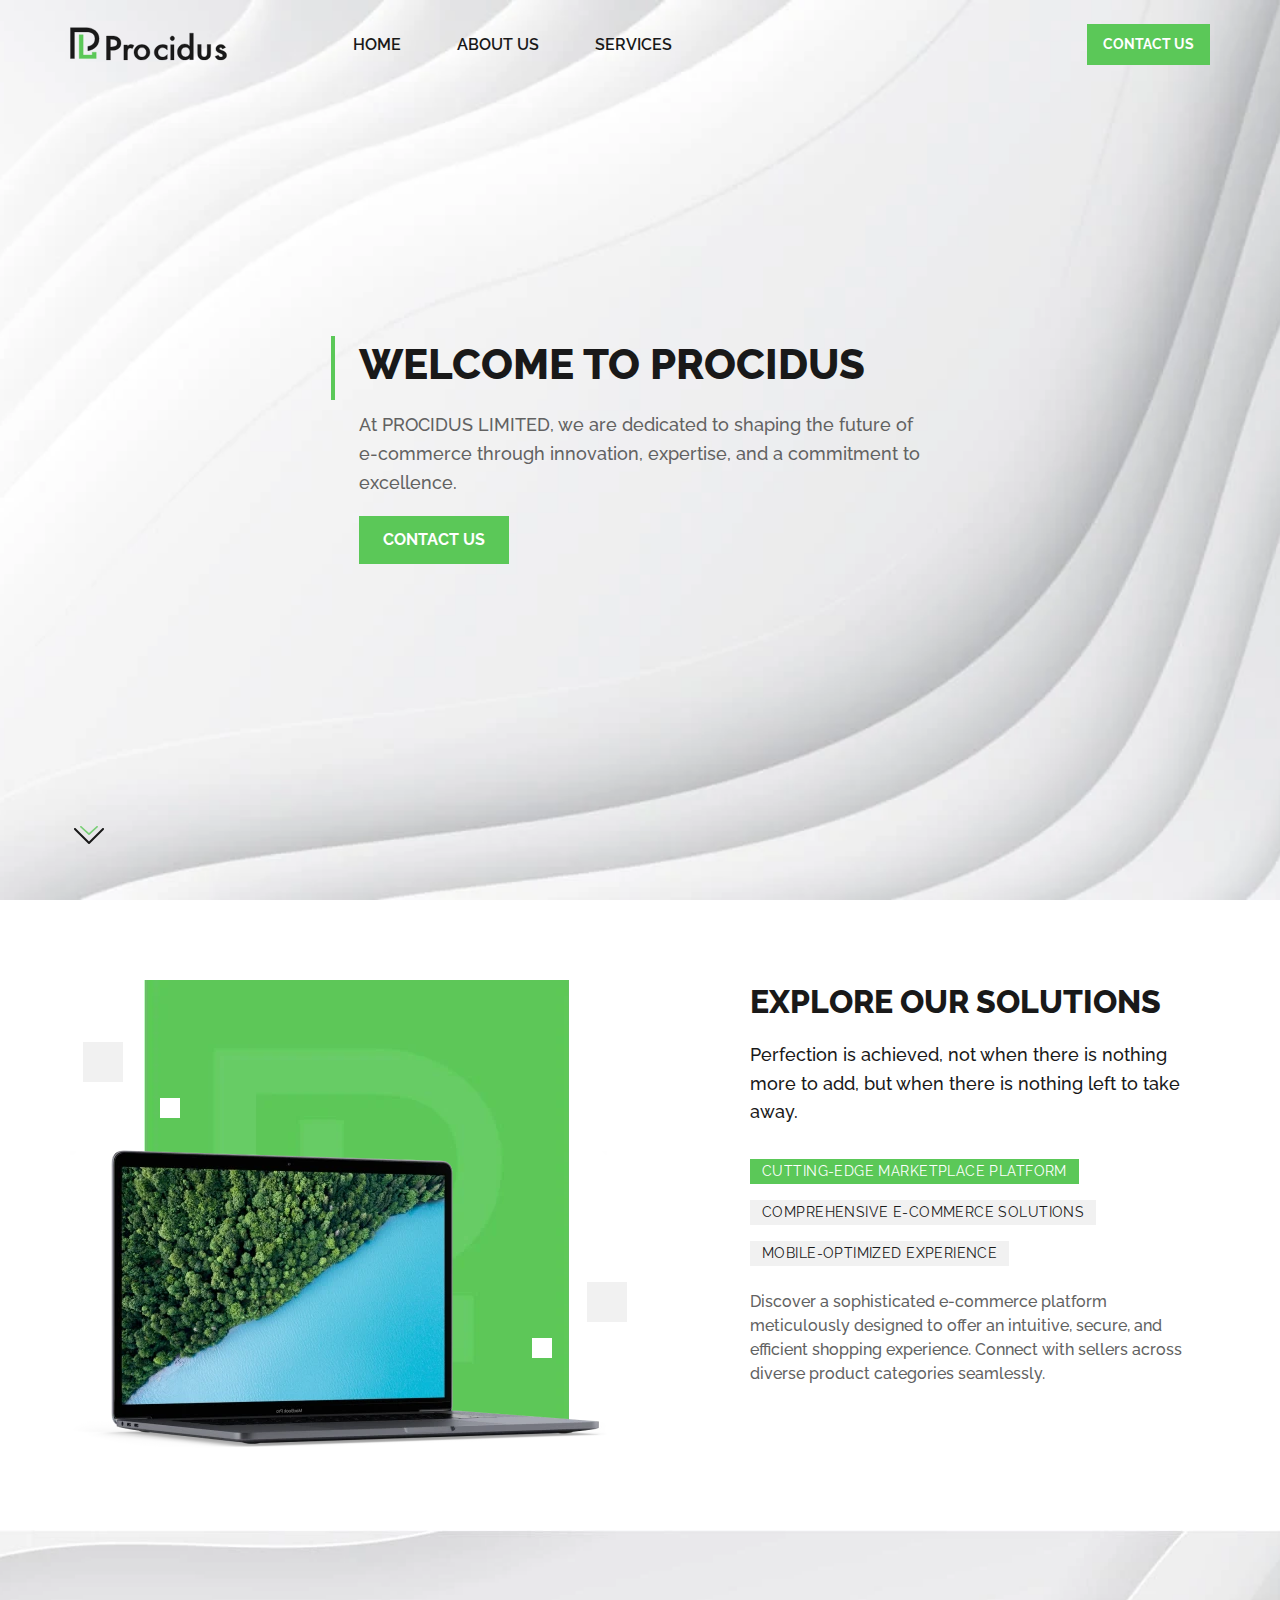
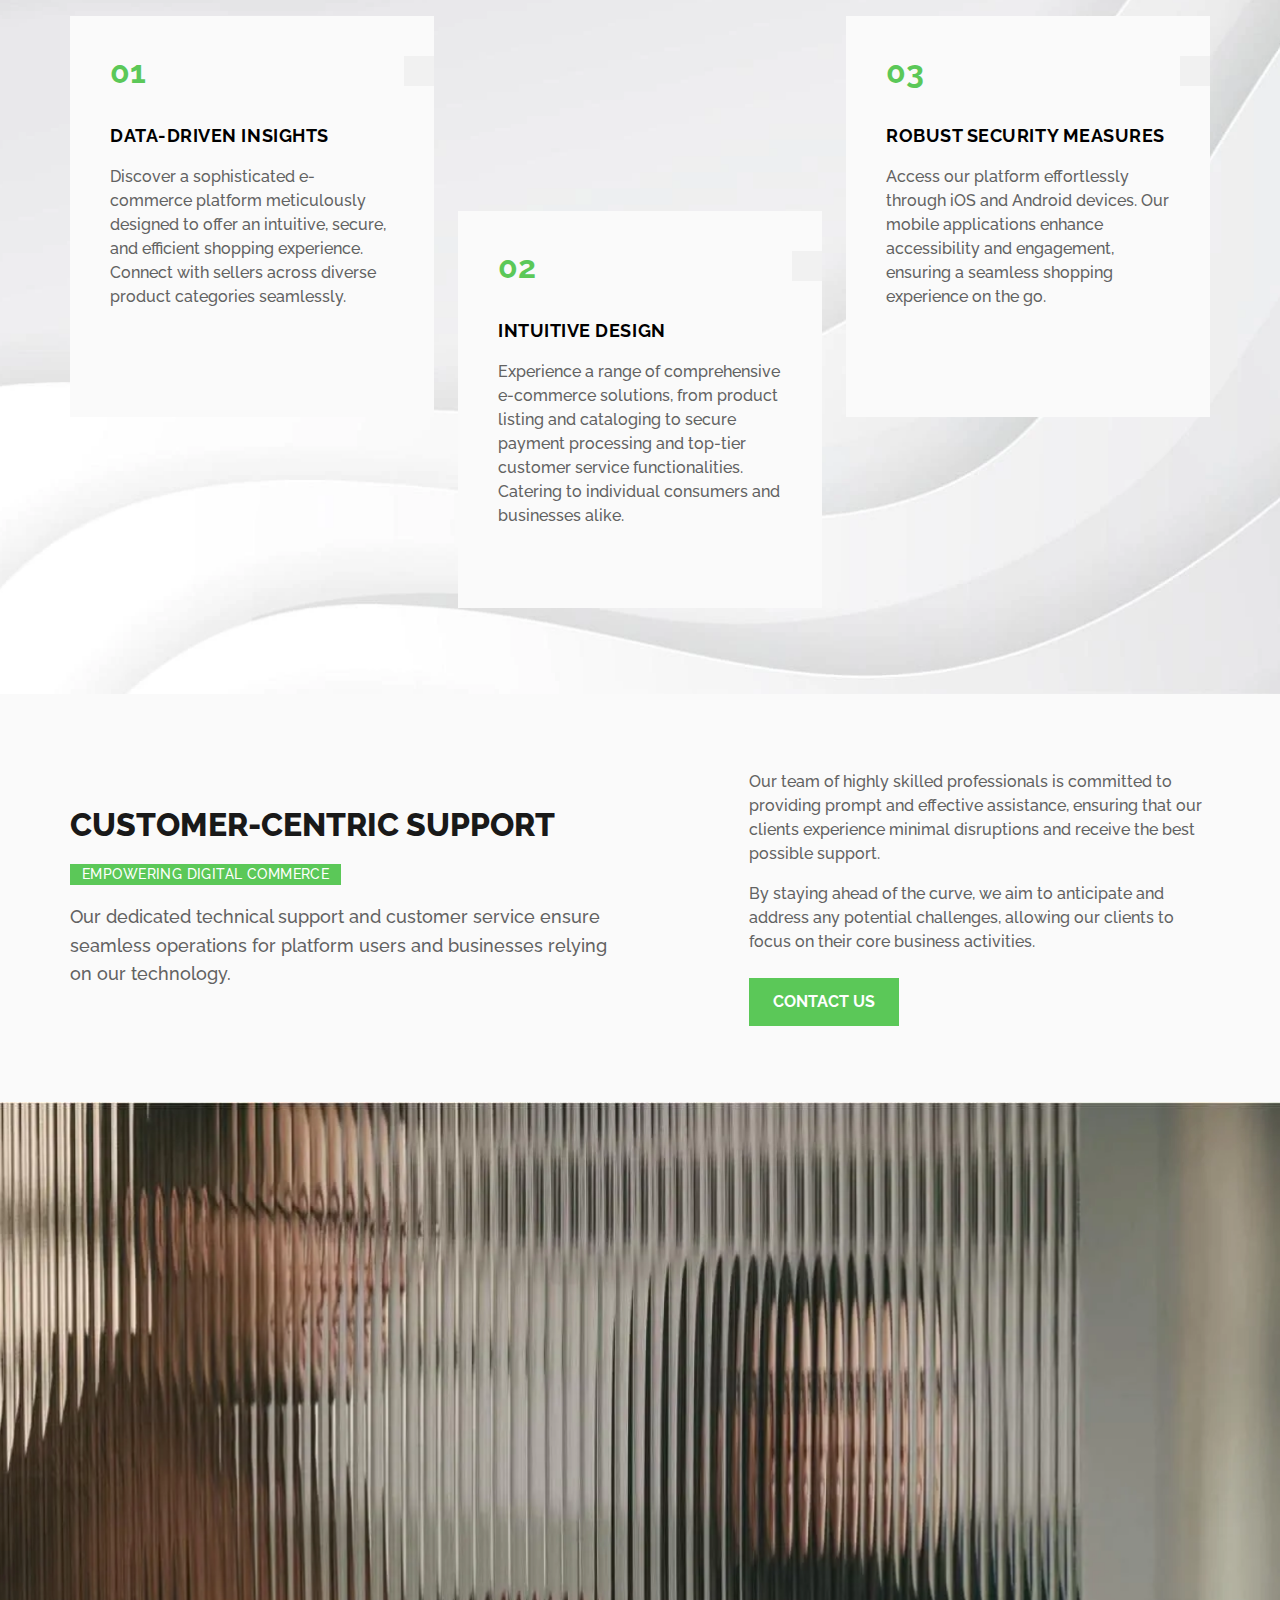
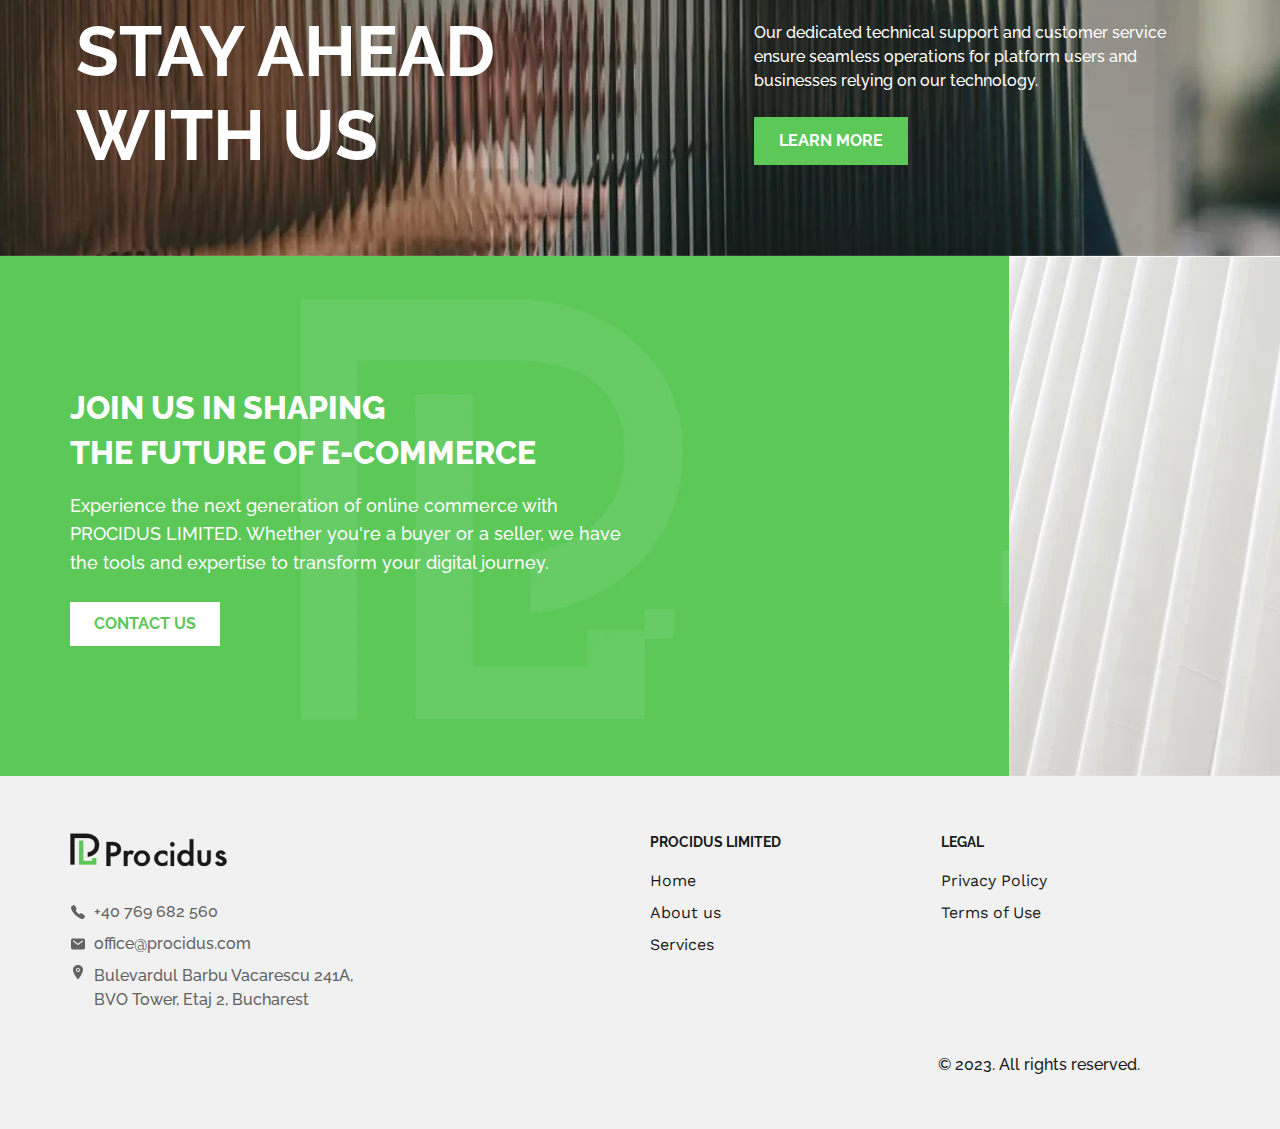
==== commit 900b840f: "next commit" ====
--- a/index.html
+++ b/index.html
@@ -7,7 +7,7 @@
 	<meta name="format-detection" content="telephone=no" />
 	<meta name="description" content="" />
 	<!-- <style>body{opacity: 0;}</style> -->
-	<link rel="stylesheet" href="css/style.min.css?_v=20231129142224" />
+	<link rel="stylesheet" href="css/style.min.css?_v=20231129155122" />
 	<link rel="shortcut icon" href="favicon.ico" />
 	<!-- <meta name="robots" content="noindex, nofollow"> -->
 	<meta name="viewport" content="width=device-width, initial-scale=1.0" />
@@ -19,7 +19,7 @@
 			<div class="header__container">
 				<div class="header__nav">
 					<div class="header__logo">
-						<a href="index.html">
+						<a href="index.html" aria-label="Logo Link">
 							<svg width="157" height="35" viewBox="0 0 157 35" fill="none" xmlns="http://www.w3.org/2000/svg">
 								<g clip-path="url(#clip0_5_194-1)">
 									<path d="M40.3946 24.3123V34.0953H36.5024V10.012H40.9129C43.0742 10.012 44.7073 10.1489 45.8124 10.4318C46.9272 10.7147 47.9052 11.244 48.756 12.0197C50.2424 13.3703 50.9759 15.0769 50.9759 17.1393C50.9759 19.3478 50.1838 21.0908 48.5995 22.3776C47.0152 23.6644 44.8833 24.3123 42.194 24.3123H40.3848H40.3946ZM40.3946 20.9448H41.8517C45.431 20.9448 47.2206 19.6581 47.2206 17.0937C47.2206 14.5293 45.3723 13.3703 41.6855 13.3703H40.3946V20.954V20.9448Z" fill="#191919" stroke="#191919" stroke-width="0.3" />
@@ -69,7 +69,7 @@
 						<a href="contact.html" class="button button--hero button--large"><span>CONTACT US</span></a>
 					</div>
 					<div class="hero__arrow">
-						<a href="#" data-goto=".solutions">
+						<a href="#" data-goto=".solutions" aria-label="Scroll Down Link">
 							<svg width="50" height="50" viewBox="0 0 50 50" fill="none" xmlns="http://www.w3.org/2000/svg">
 								<path fill-rule="evenodd" clip-rule="evenodd" d="M10.2333 17.262C10.6238 16.8715 11.257 16.8715 11.6475 17.262L25.0029 30.6174L38.3583 17.262C38.7488 16.8715 39.382 16.8715 39.7725 17.262C40.1631 17.6525 40.1631 18.2857 39.7725 18.6762L25.71 32.7387C25.3195 33.1292 24.6863 33.1292 24.2958 32.7387L10.2333 18.6762C9.8428 18.2857 9.8428 17.6525 10.2333 17.262Z" fill="#191919" />
 								<path opacity="0.8" fill-rule="evenodd" clip-rule="evenodd" d="M16.2541 15.2317C16.5928 14.9228 17.1421 14.9228 17.4809 15.2317L25 22.0899L32.5191 15.2317C32.8579 14.9228 33.4072 14.9228 33.7459 15.2317C34.0847 15.5407 34.0847 16.0417 33.7459 16.3507L25.6134 23.7683C25.2746 24.0772 24.7254 24.0772 24.3866 23.7683L16.2541 16.3507C15.9153 16.0417 15.9153 15.5407 16.2541 15.2317Z" fill="#5BC858" />
@@ -287,7 +287,7 @@
 		</footer>
 
 	</div>
-	<script src="js/app.min.js?_v=20231129142224"></script>
+	<script src="js/app.min.js?_v=20231129155122"></script>
 
 </body>
 
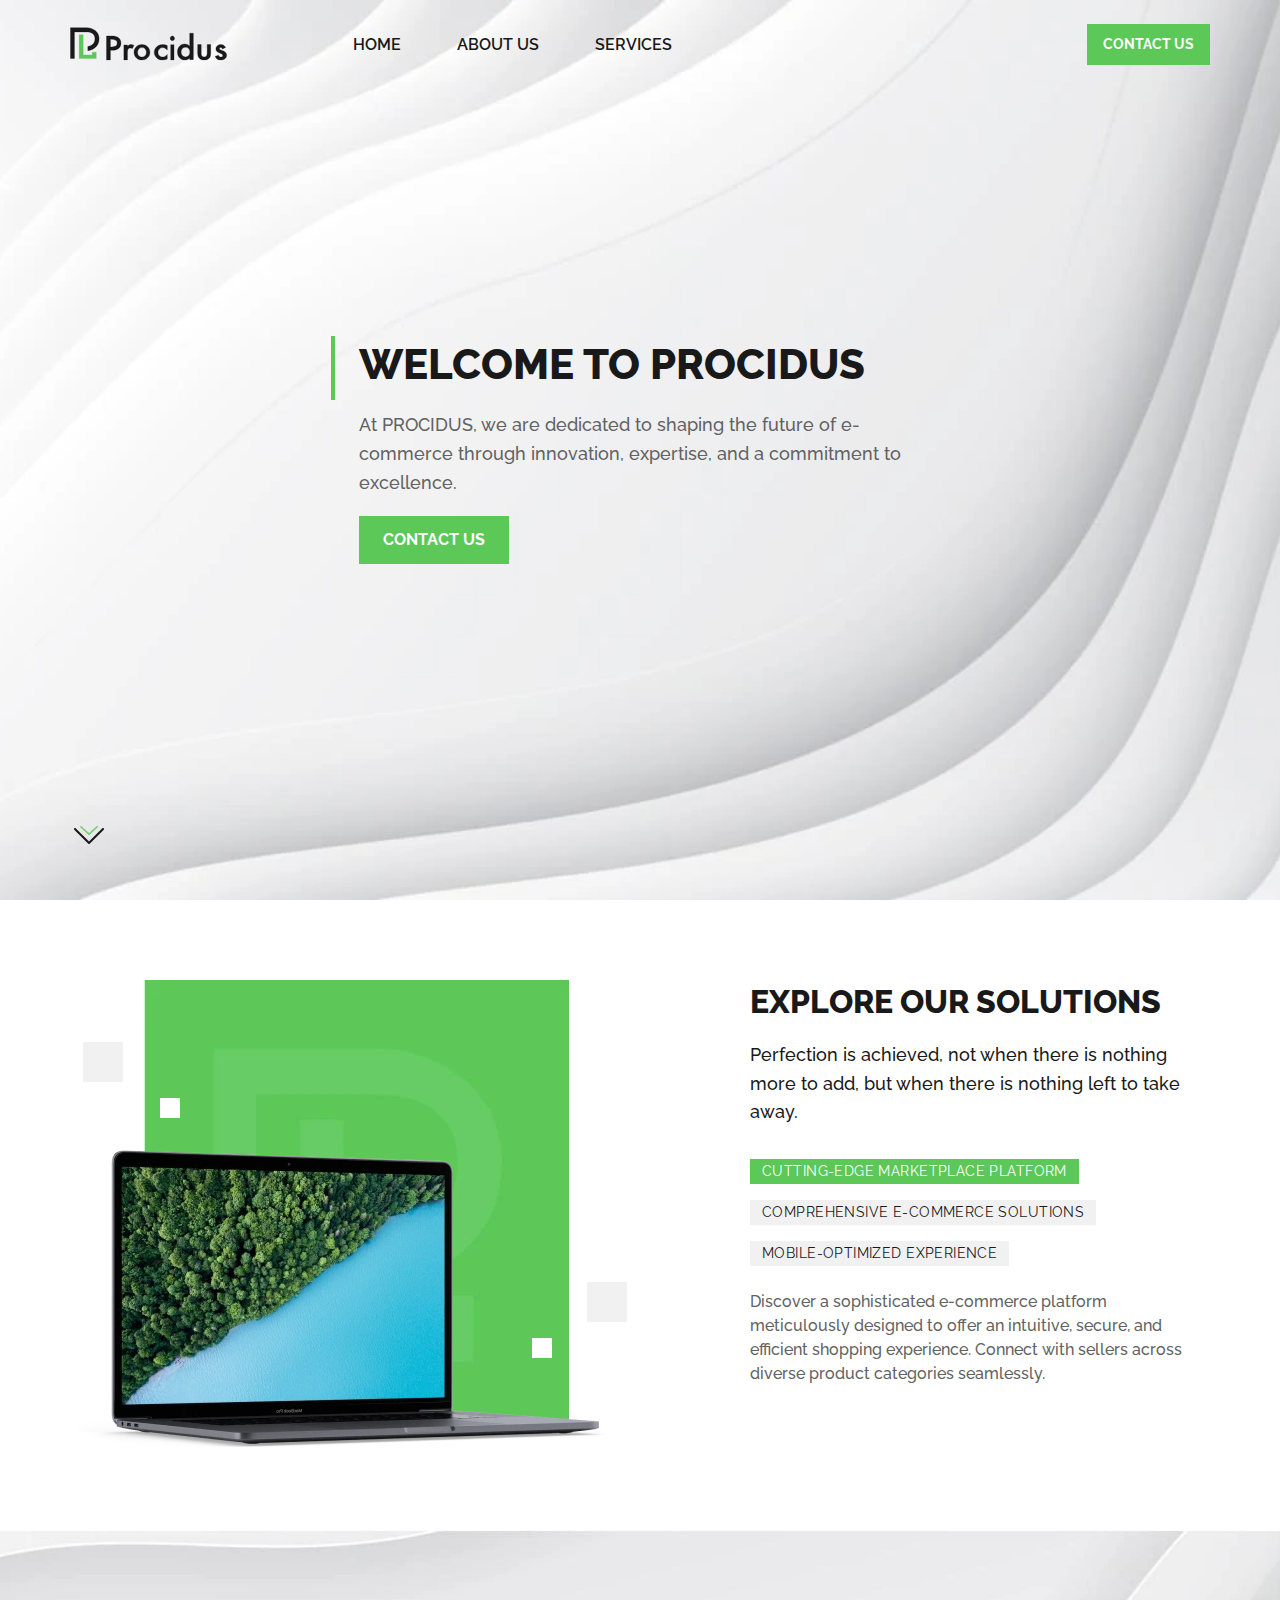
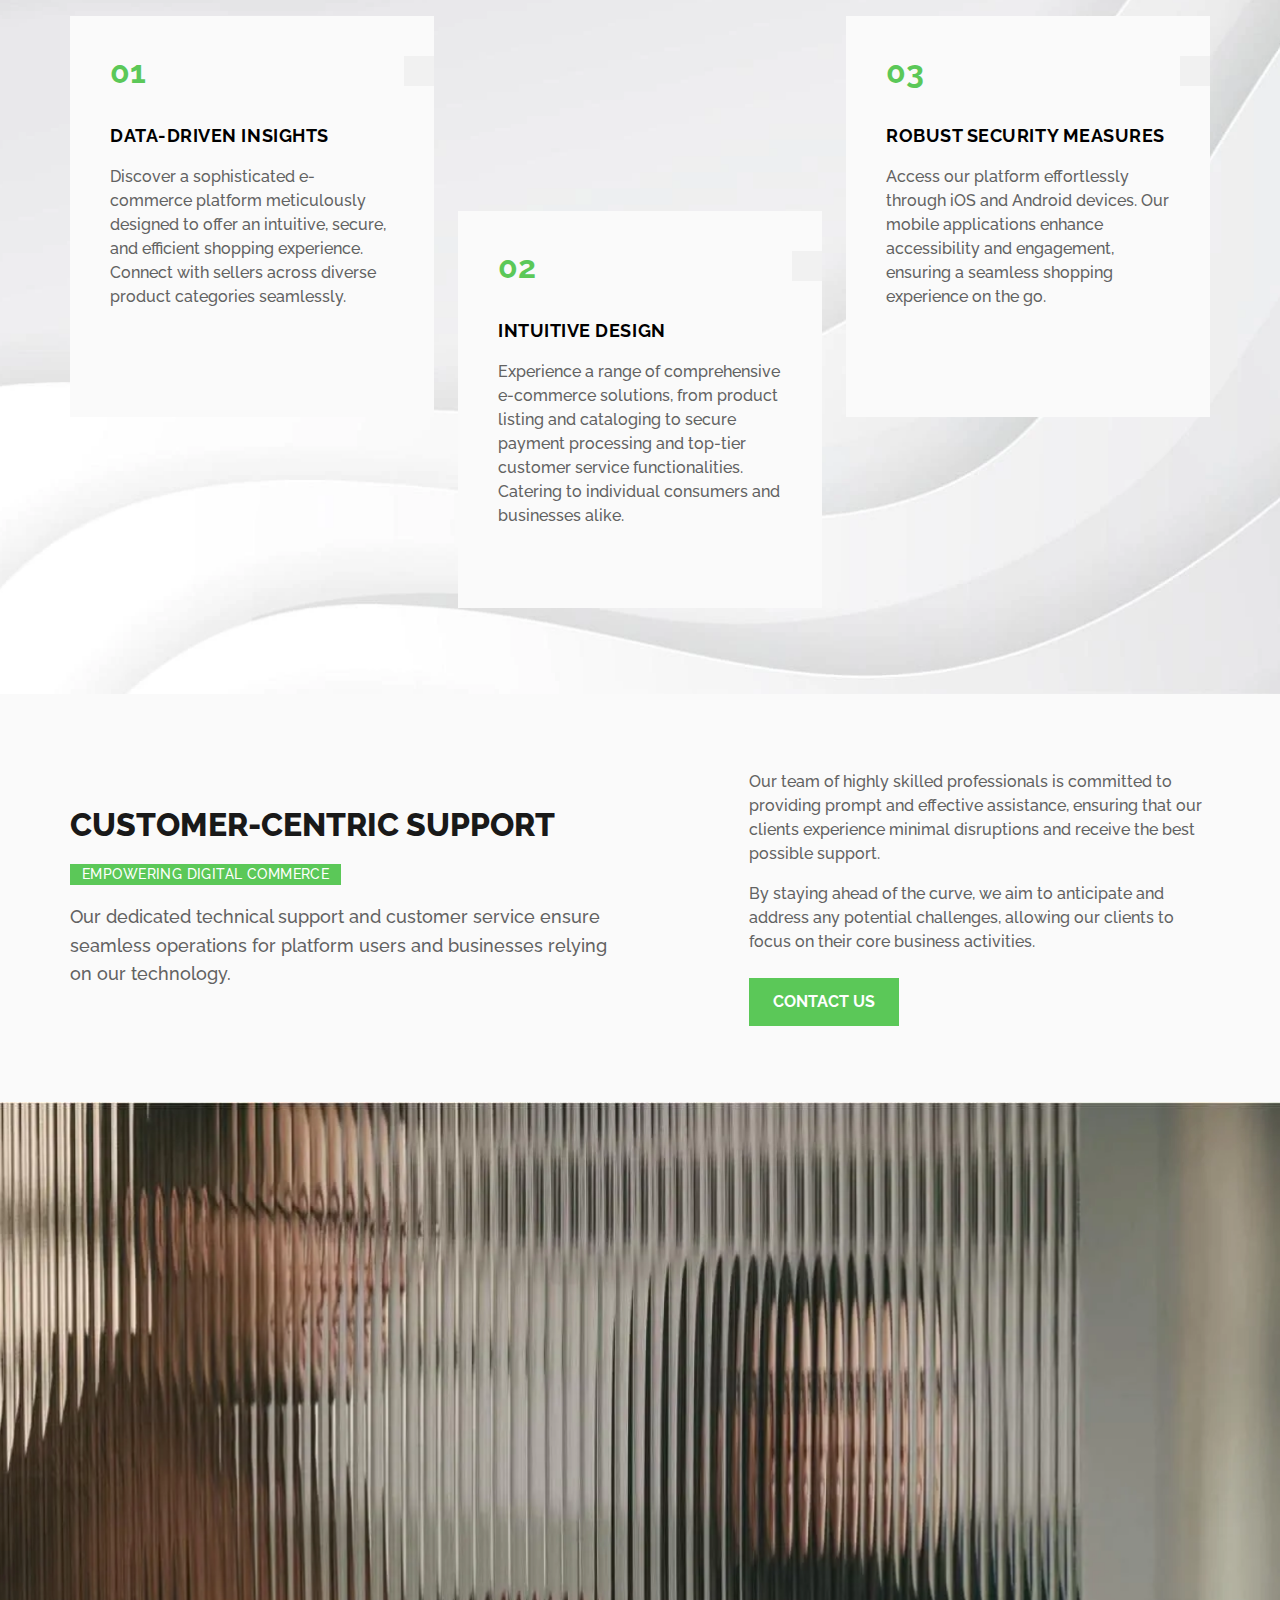
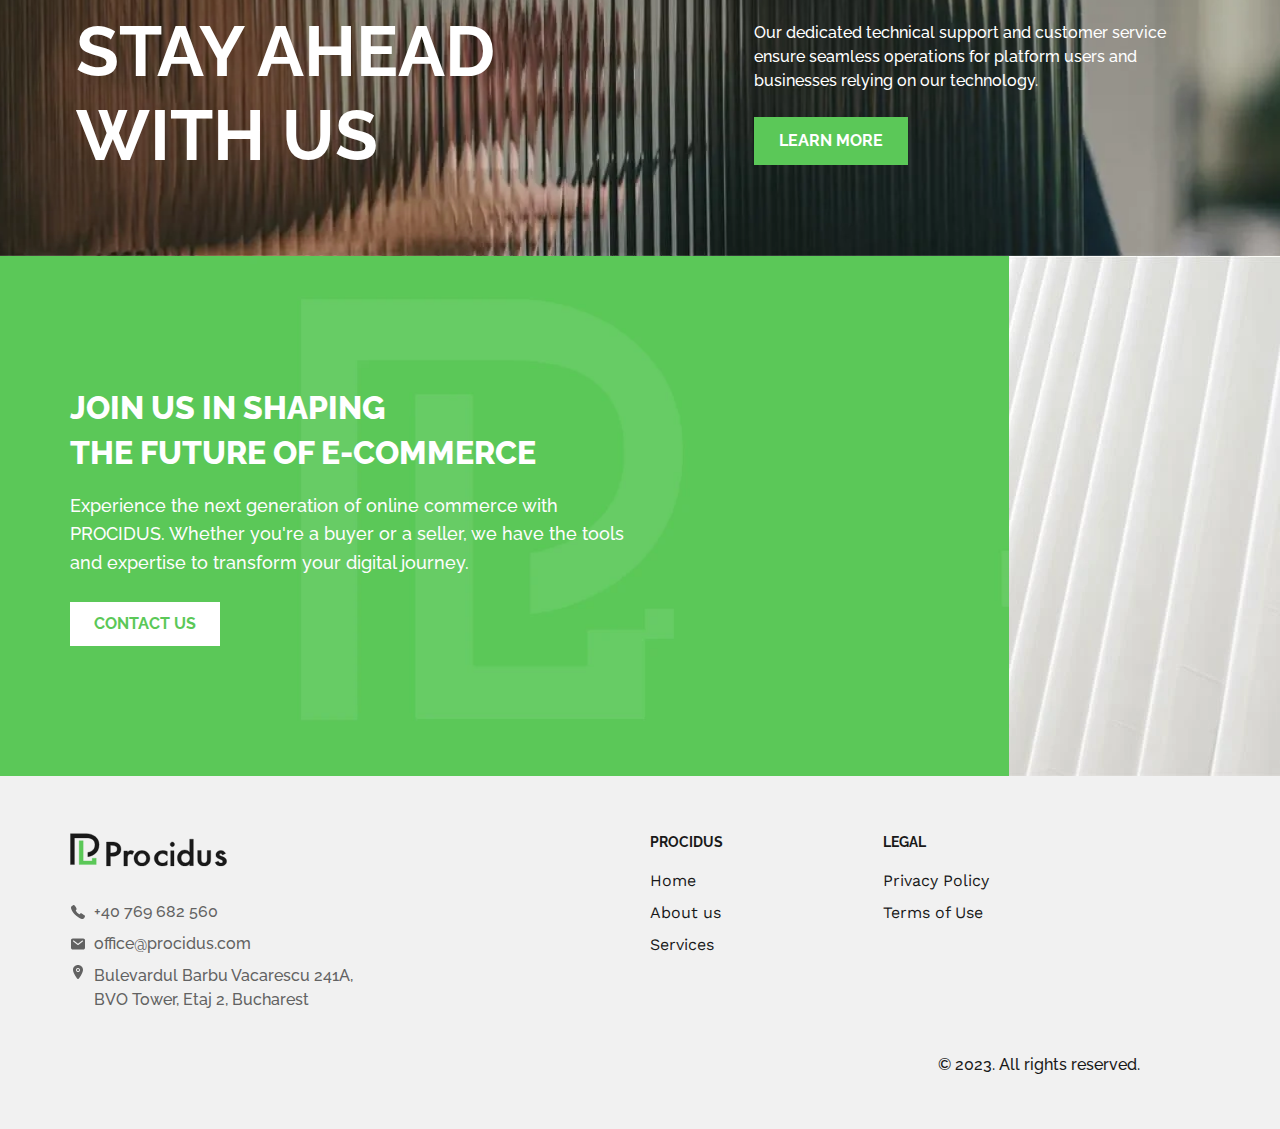
==== commit c04ae124: "content changes" ====
--- a/index.html
+++ b/index.html
@@ -7,7 +7,7 @@
 	<meta name="format-detection" content="telephone=no" />
 	<meta name="description" content="" />
 	<!-- <style>body{opacity: 0;}</style> -->
-	<link rel="stylesheet" href="css/style.min.css?_v=20231129155122" />
+	<link rel="stylesheet" href="css/style.min.css?_v=20231129181355" />
 	<link rel="shortcut icon" href="favicon.ico" />
 	<!-- <meta name="robots" content="noindex, nofollow"> -->
 	<meta name="viewport" content="width=device-width, initial-scale=1.0" />
@@ -62,9 +62,8 @@
 					<div class="hero__content">
 						<h1 class="hero__title title">Welcome to procidus</h1>
 						<p class="hero__text text">
-							At PROCIDUS LIMITED, we are dedicated to shaping the future of
-							e-commerce through innovation, expertise, and a commitment to
-							excellence.
+							At PROCIDUS, we are dedicated to shaping the future of e-commerce
+							through innovation, expertise, and a commitment to excellence.
 						</p>
 						<a href="contact.html" class="button button--hero button--large"><span>CONTACT US</span></a>
 					</div>
@@ -209,9 +208,9 @@
 							the Future of E-commerce
 						</h2>
 						<p class="join__descr">
-							Experience the next generation of online commerce with PROCIDUS
-							LIMITED. Whether you're a buyer or a seller, we have the tools and
-							expertise to transform your digital journey.
+							Experience the next generation of online commerce with PROCIDUS.
+							Whether you're a buyer or a seller, we have the tools and expertise
+							to transform your digital journey.
 						</p>
 						<a href="contact.html" class="button button--join"><span>CONTACT US</span></a>
 					</div>
@@ -262,7 +261,7 @@
 				</div>
 				<div class="footer__nav">
 					<div class="footer__nav-item">
-						<h3 class="footer__title">PROCIDUS LIMITED</h3>
+						<h3 class="footer__title">PROCIDUS</h3>
 						<ul class="footer__list">
 							<li class="footer__link"><a href="index.html">Home</a></li>
 							<li class="footer__link"><a href="about.html">About us</a></li>
@@ -287,7 +286,7 @@
 		</footer>
 
 	</div>
-	<script src="js/app.min.js?_v=20231129155122"></script>
+	<script src="js/app.min.js?_v=20231129181355"></script>
 
 </body>
 
